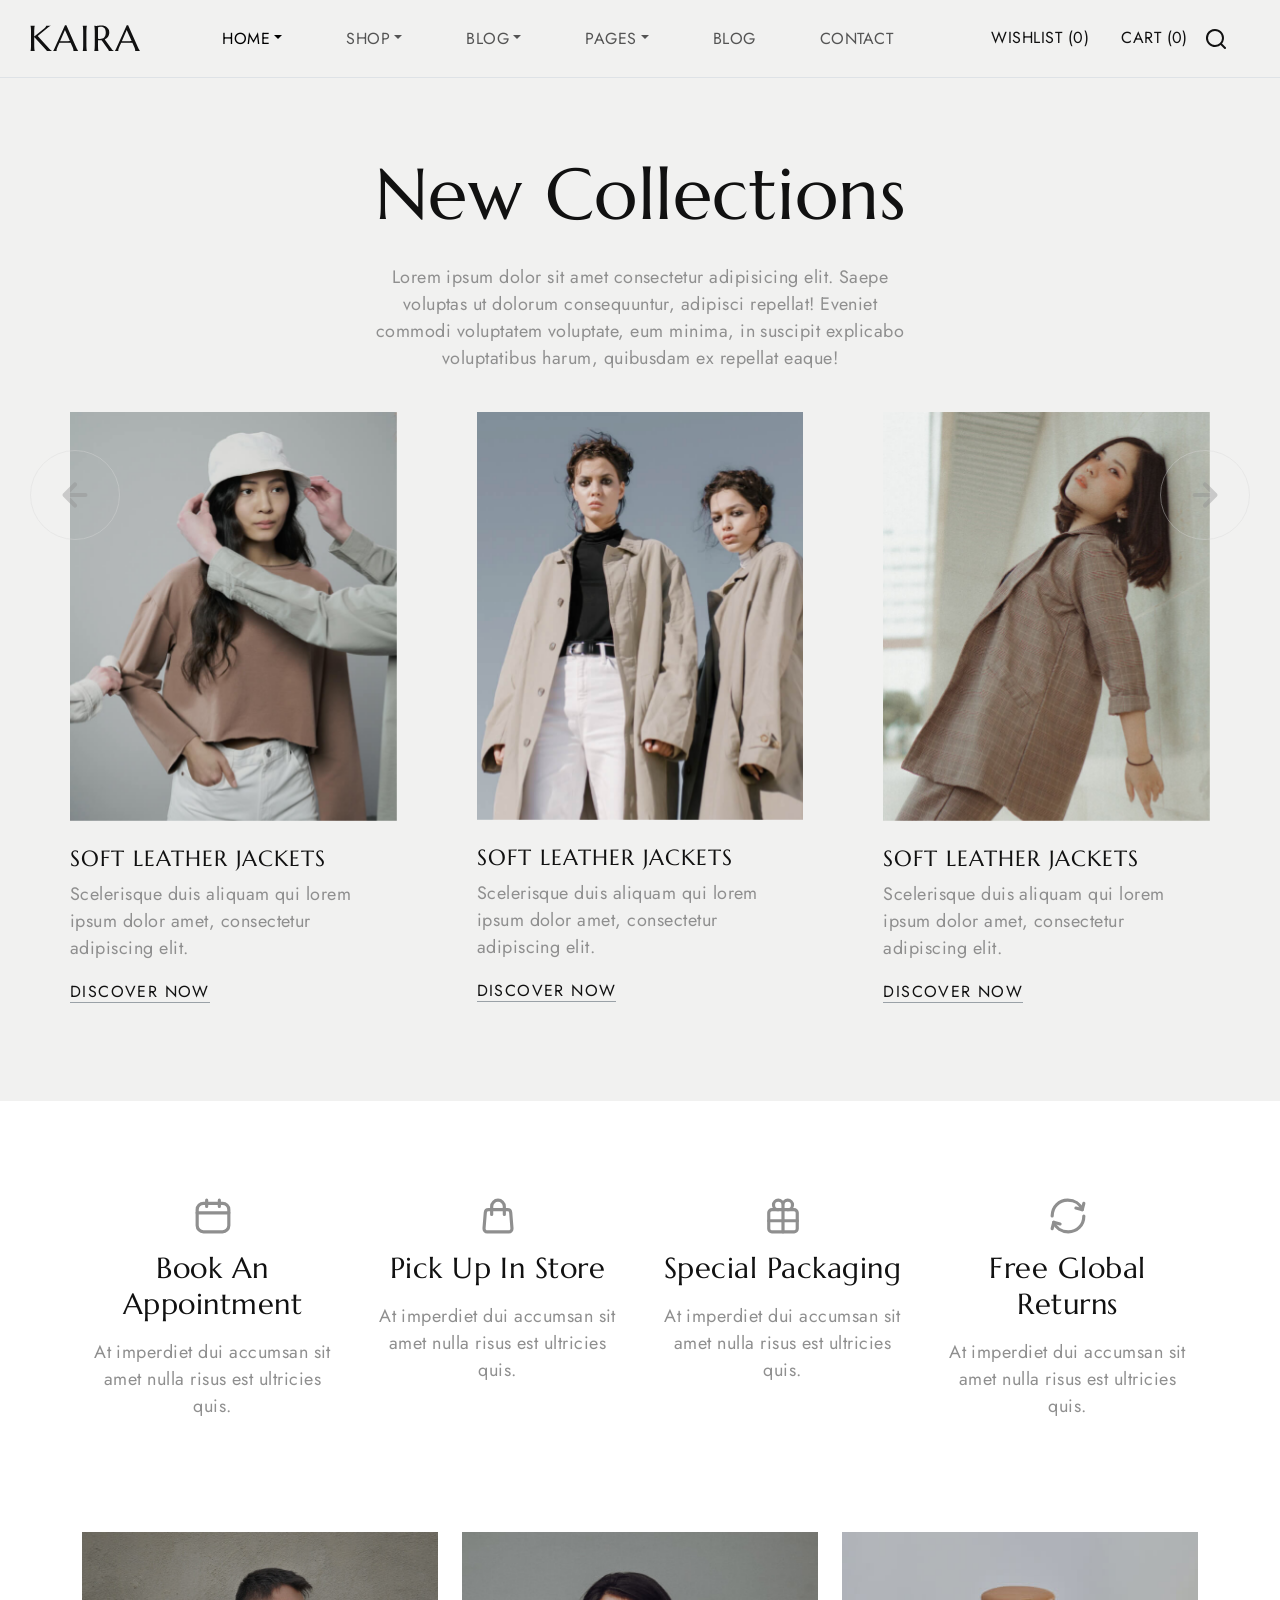
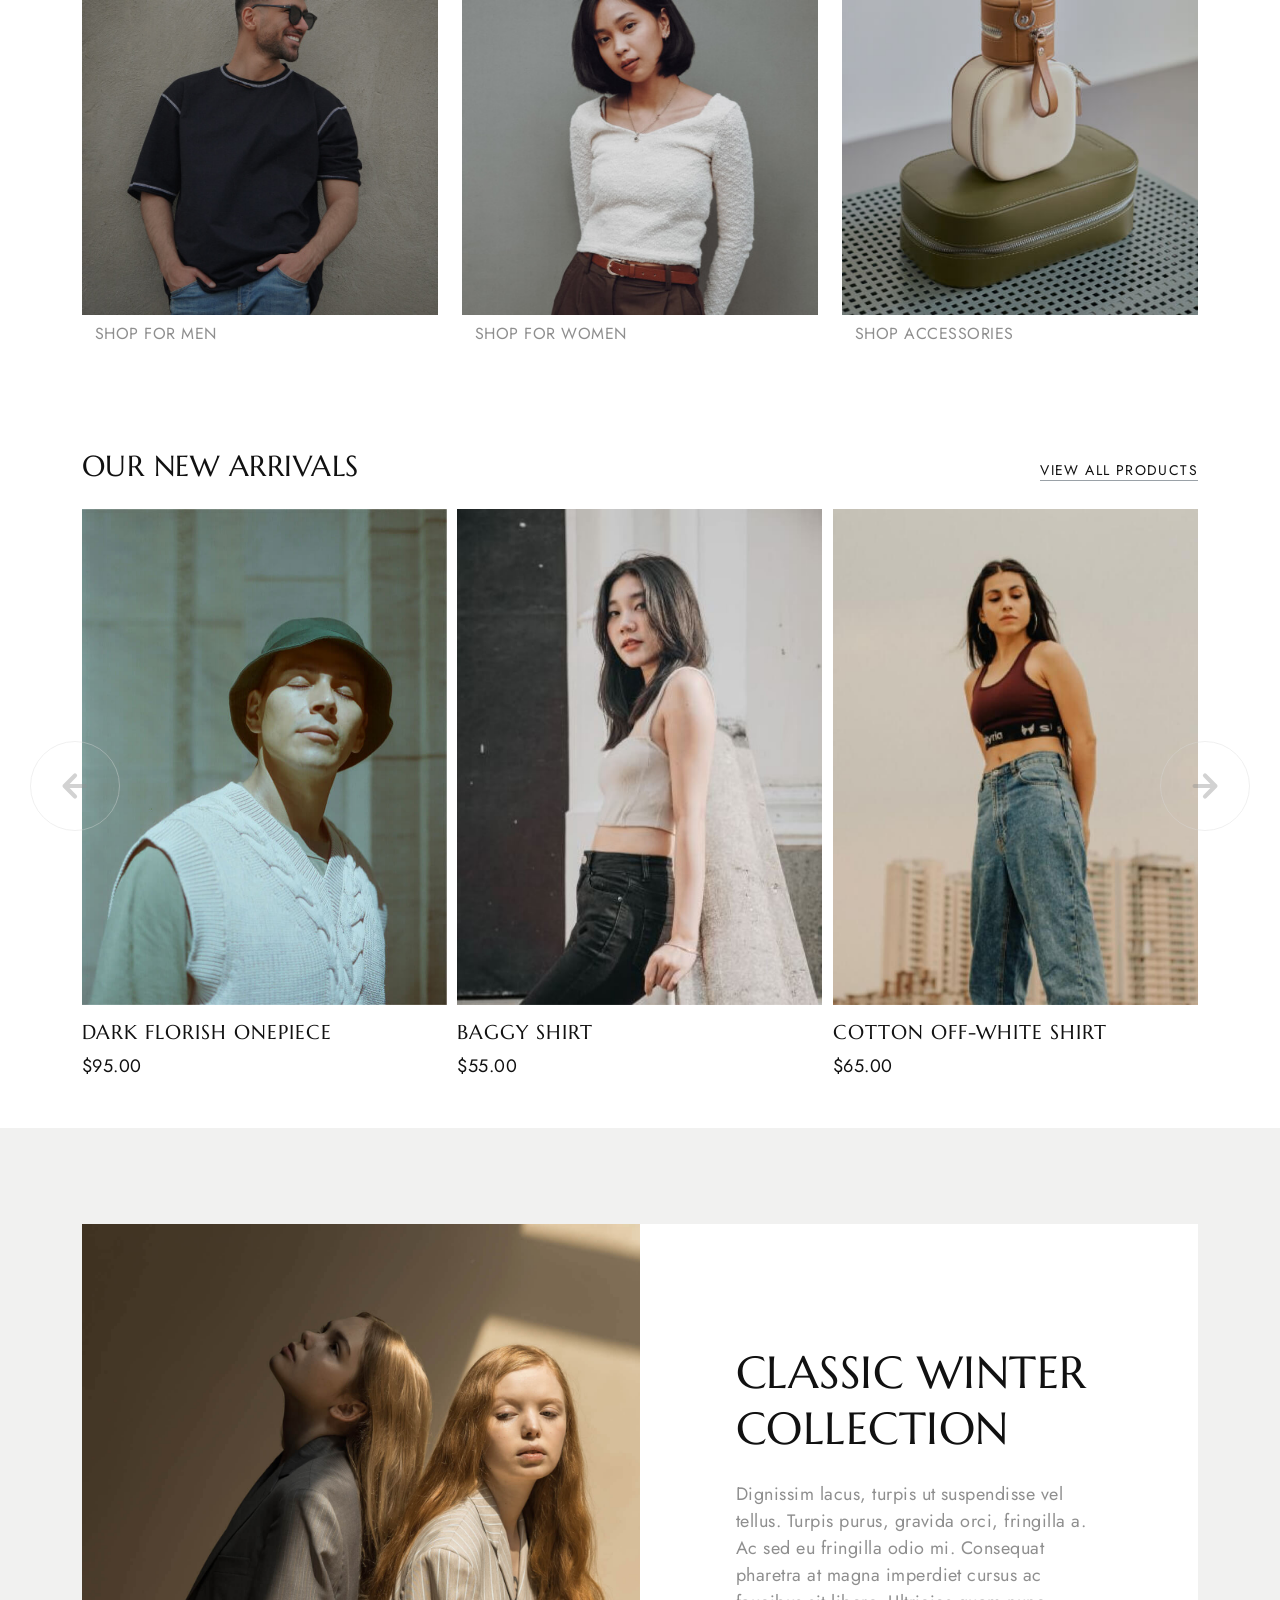
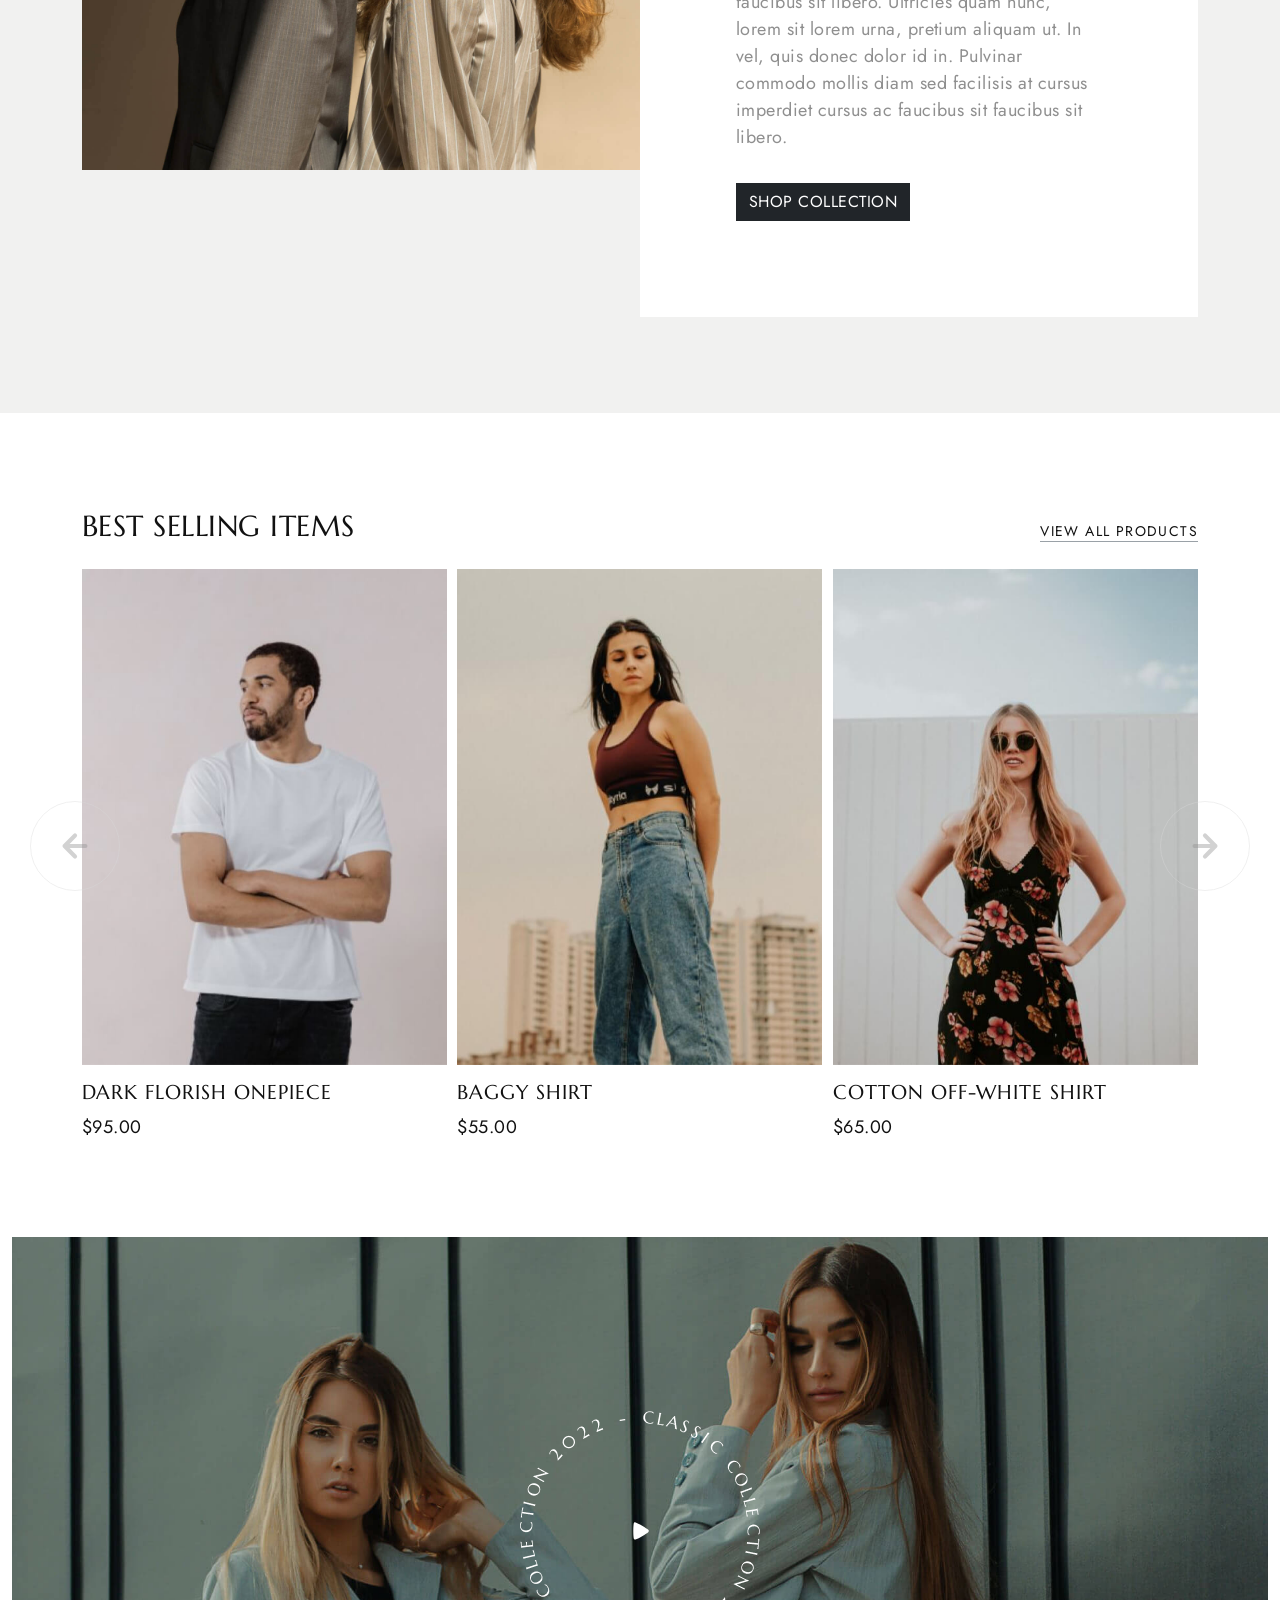
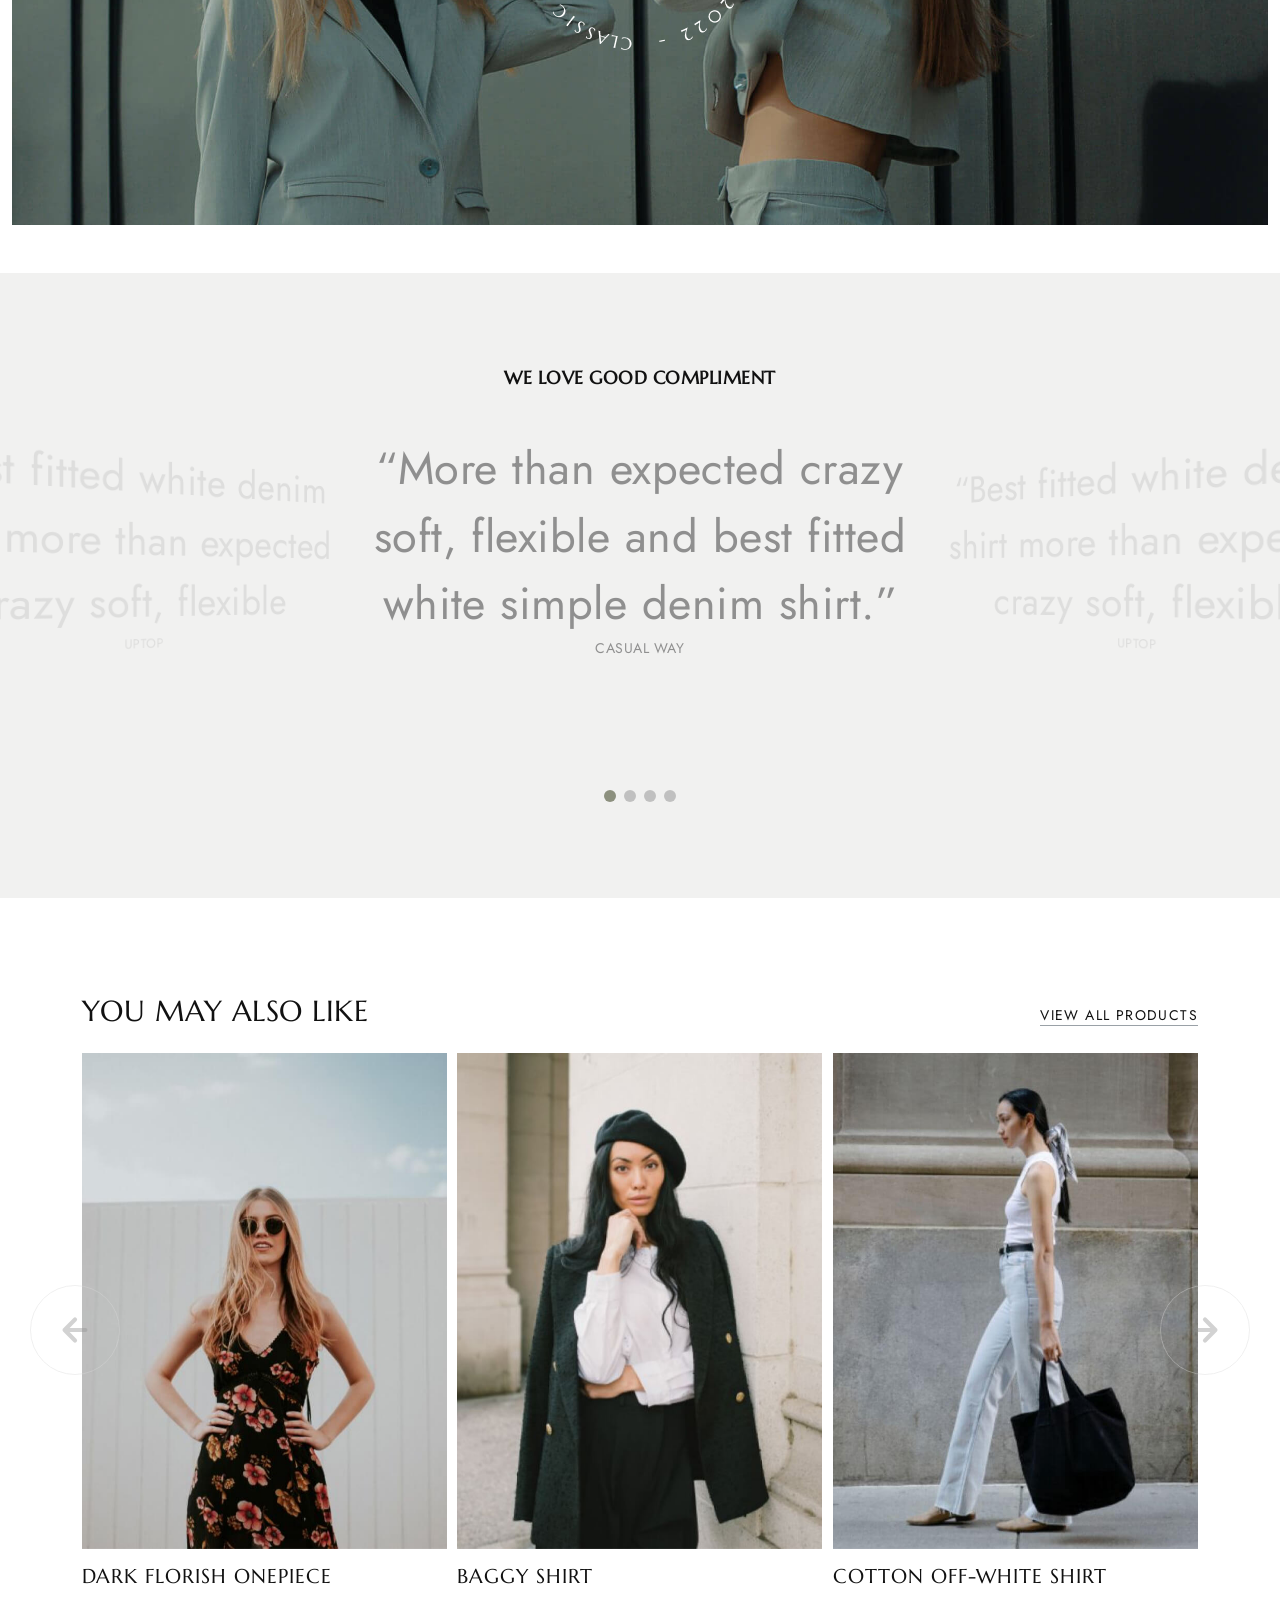
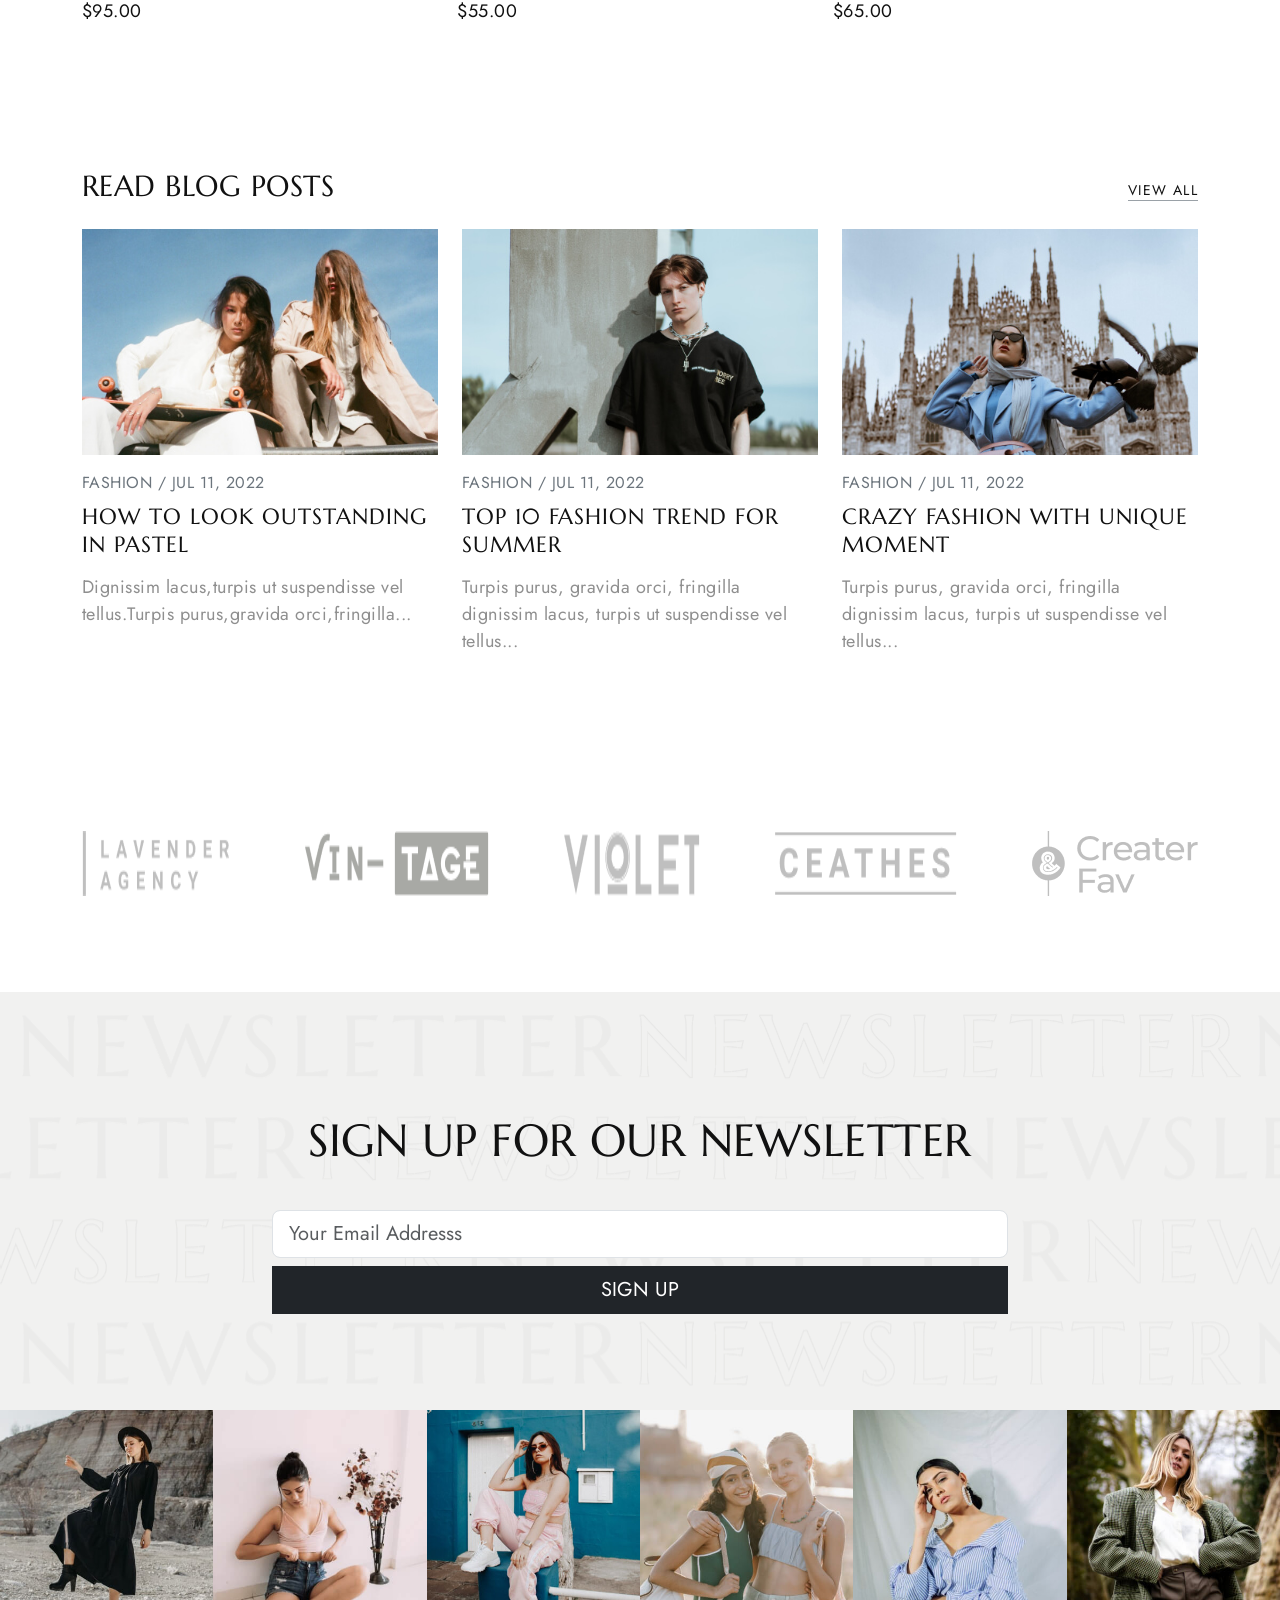
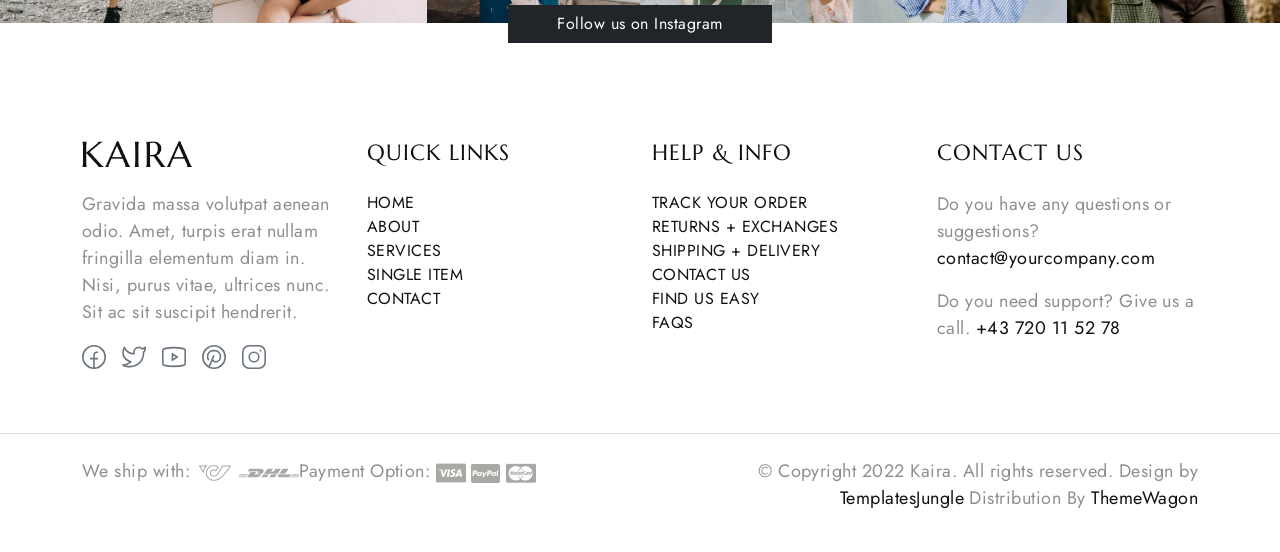
==== index.html @ 4bd941ee "Initial commit" ====
<!DOCTYPE html>
<html lang="en">

<head>
  <title>Kaira - Bootstrap 5 Fashion Store HTML CSS Template</title>
  <meta charset="utf-8">
  <meta http-equiv="X-UA-Compatible" content="IE=edge">
  <meta name="viewport" content="width=device-width, initial-scale=1.0">
  <meta name="format-detection" content="telephone=no">
  <meta name="apple-mobile-web-app-capable" content="yes">
  <meta name="author" content="TemplatesJungle">
  <meta name="keywords" content="ecommerce,fashion,store">
  <meta name="description" content="Bootstrap 5 Fashion Store HTML CSS Template">
  <link href="https://cdn.jsdelivr.net/npm/bootstrap@5.3.0-alpha3/dist/css/bootstrap.min.css" rel="stylesheet"
    integrity="sha384-KK94CHFLLe+nY2dmCWGMq91rCGa5gtU4mk92HdvYe+M/SXH301p5ILy+dN9+nJOZ" crossorigin="anonymous">
  <link rel="stylesheet" type="text/css" href="css/vendor.css">
  <link rel="stylesheet" href="https://cdn.jsdelivr.net/npm/swiper@9/swiper-bundle.min.css" />
  <link rel="stylesheet" type="text/css" href="style.css">

  <link rel="preconnect" href="https://fonts.googleapis.com">
  <link rel="preconnect" href="https://fonts.gstatic.com" crossorigin>
  <link
    href="https://fonts.googleapis.com/css2?family=Jost:ital,wght@0,300;0,400;0,500;0,700;1,300;1,400;1,500;1,700&family=Marcellus&display=swap"
    rel="stylesheet">
</head>

<body class="homepage">
  <svg xmlns="http://www.w3.org/2000/svg" style="display: none;">
    <defs>
      <symbol xmlns="http://www.w3.org/2000/svg" id="instagram" viewBox="0 0 15 15">
        <path fill="none" stroke="currentColor"
          d="M11 3.5h1M4.5.5h6a4 4 0 0 1 4 4v6a4 4 0 0 1-4 4h-6a4 4 0 0 1-4-4v-6a4 4 0 0 1 4-4Zm3 10a3 3 0 1 1 0-6a3 3 0 0 1 0 6Z" />
      </symbol>
      <symbol xmlns="http://www.w3.org/2000/svg" id="facebook" viewBox="0 0 15 15">
        <path fill="none" stroke="currentColor"
          d="M7.5 14.5a7 7 0 1 1 0-14a7 7 0 0 1 0 14Zm0 0v-8a2 2 0 0 1 2-2h.5m-5 4h5" />
      </symbol>
      <symbol xmlns="http://www.w3.org/2000/svg" id="twitter" viewBox="0 0 15 15">
        <path fill="currentColor"
          d="m14.478 1.5l.5-.033a.5.5 0 0 0-.871-.301l.371.334Zm-.498 2.959a.5.5 0 1 0-1 0h1Zm-6.49.082h-.5h.5Zm0 .959h.5h-.5Zm-6.99 7V12a.5.5 0 0 0-.278.916L.5 12.5Zm.998-11l.469-.175a.5.5 0 0 0-.916-.048l.447.223Zm3.994 9l.354.353a.5.5 0 0 0-.195-.827l-.159.474Zm7.224-8.027l-.37.336l.18.199l.265-.04l-.075-.495Zm1.264-.94c.051.778.003 1.25-.123 1.606c-.122.345-.336.629-.723 1l.692.722c.438-.42.776-.832.974-1.388c.193-.546.232-1.178.177-2.006l-.998.066Zm0 3.654V4.46h-1v.728h1Zm-6.99-.646V5.5h1v-.959h-1Zm0 .959V6h1v-.5h-1ZM10.525 1a3.539 3.539 0 0 0-3.537 3.541h1A2.539 2.539 0 0 1 10.526 2V1Zm2.454 4.187C12.98 9.503 9.487 13 5.18 13v1c4.86 0 8.8-3.946 8.8-8.813h-1ZM1.03 1.675C1.574 3.127 3.614 6 7.49 6V5C4.174 5 2.421 2.54 1.966 1.325l-.937.35Zm.021-.398C.004 3.373-.157 5.407.604 7.139c.759 1.727 2.392 3.055 4.73 3.835l.317-.948c-2.155-.72-3.518-1.892-4.132-3.29c-.612-1.393-.523-3.11.427-5.013l-.895-.446Zm4.087 8.87C4.536 10.75 2.726 12 .5 12v1c2.566 0 4.617-1.416 5.346-2.147l-.708-.706Zm7.949-8.009A3.445 3.445 0 0 0 10.526 1v1c.721 0 1.37.311 1.82.809l.74-.671Zm-.296.83a3.513 3.513 0 0 0 2.06-1.134l-.744-.668a2.514 2.514 0 0 1-1.466.813l.15.989ZM.222 12.916C1.863 14.01 3.583 14 5.18 14v-1c-1.63 0-3.048-.011-4.402-.916l-.556.832Z" />
      </symbol>
      <symbol xmlns="http://www.w3.org/2000/svg" id="pinterest" viewBox="0 0 15 15">
        <path fill="none" stroke="currentColor"
          d="m4.5 13.5l3-7m-3.236 3a2.989 2.989 0 0 1-.764-2V7A3.5 3.5 0 0 1 7 3.5h1A3.5 3.5 0 0 1 11.5 7v.5a3 3 0 0 1-3 3a2.081 2.081 0 0 1-1.974-1.423L6.5 9m1 5.5a7 7 0 1 1 0-14a7 7 0 0 1 0 14Z" />
      </symbol>
      <symbol xmlns="http://www.w3.org/2000/svg" id="youtube" viewBox="0 0 15 15">
        <path fill="currentColor"
          d="m1.61 12.738l-.104.489l.105-.489Zm11.78 0l.104.489l-.105-.489Zm0-10.476l.104-.489l-.105.489Zm-11.78 0l.106.489l-.105-.489ZM6.5 5.5l.277-.416A.5.5 0 0 0 6 5.5h.5Zm0 4H6a.5.5 0 0 0 .777.416L6.5 9.5Zm3-2l.277.416a.5.5 0 0 0 0-.832L9.5 7.5ZM0 3.636v7.728h1V3.636H0Zm15 7.728V3.636h-1v7.728h1ZM1.506 13.227c3.951.847 8.037.847 11.988 0l-.21-.978a27.605 27.605 0 0 1-11.568 0l-.21.978ZM13.494 1.773a28.606 28.606 0 0 0-11.988 0l.21.978a27.607 27.607 0 0 1 11.568 0l.21-.978ZM15 3.636c0-.898-.628-1.675-1.506-1.863l-.21.978c.418.09.716.458.716.885h1Zm-1 7.728a.905.905 0 0 1-.716.885l.21.978A1.905 1.905 0 0 0 15 11.364h-1Zm-14 0c0 .898.628 1.675 1.506 1.863l.21-.978A.905.905 0 0 1 1 11.364H0Zm1-7.728c0-.427.298-.796.716-.885l-.21-.978A1.905 1.905 0 0 0 0 3.636h1ZM6 5.5v4h1v-4H6Zm.777 4.416l3-2l-.554-.832l-3 2l.554.832Zm3-2.832l-3-2l-.554.832l3 2l.554-.832Z" />
      </symbol>
      <symbol xmlns="http://www.w3.org/2000/svg" id="dribble" viewBox="0 0 15 15">
        <path fill="none" stroke="currentColor" stroke-linecap="round" stroke-linejoin="round"
          d="M4.839 1.024c3.346 4.041 5.096 7.922 5.704 12.782M.533 6.82c5.985-.138 9.402-1.083 11.97-4.216M2.7 12.594c3.221-4.902 7.171-5.65 11.755-4.293M14.5 7.5a7 7 0 1 0-14 0a7 7 0 0 0 14 0Z" />
      </symbol>
      <symbol xmlns="http://www.w3.org/2000/svg" id="calendar" viewBox="0 0 24 24">
        <g fill="none" stroke="currentColor" stroke-linecap="round" stroke-linejoin="round" stroke-width="2">
          <rect width="20" height="18" x="2" y="4" rx="4" />
          <path d="M8 2v4m8-4v4M2 10h20" />
        </g>
      </symbol>
      <symbol xmlns="http://www.w3.org/2000/svg" id="shopping-bag" viewBox="0 0 24 24">
        <g fill="none" stroke="currentColor" stroke-linecap="round" stroke-linejoin="round" stroke-width="2">
          <path
            d="M3.977 9.84A2 2 0 0 1 5.971 8h12.058a2 2 0 0 1 1.994 1.84l.803 10A2 2 0 0 1 18.833 22H5.167a2 2 0 0 1-1.993-2.16l.803-10Z" />
          <path d="M16 11V6a4 4 0 0 0-4-4v0a4 4 0 0 0-4 4v5" />
        </g>
      </symbol>
      <symbol xmlns="http://www.w3.org/2000/svg" id="gift" viewBox="0 0 24 24">
        <g fill="none" stroke="currentColor" stroke-linecap="round" stroke-linejoin="round" stroke-width="2">
          <rect width="18" height="14" x="3" y="8" rx="2" />
          <path d="M12 5a3 3 0 1 0-3 3m6 0a3 3 0 1 0-3-3m0 0v17m9-7H3" />
        </g>
      </symbol>
      <symbol xmlns="http://www.w3.org/2000/svg" id="arrow-cycle" viewBox="0 0 24 24">
        <g fill="none" stroke="currentColor" stroke-linecap="round" stroke-linejoin="round" stroke-width="2">
          <path
            d="M22 12c0 6-4.39 10-9.806 10C7.792 22 4.24 19.665 3 16m-1-4C2 6 6.39 2 11.806 2C16.209 2 19.76 4.335 21 8" />
          <path d="m7 17l-4-1l-1 4M17 7l4 1l1-4" />
        </g>
      </symbol>
      <symbol xmlns="http://www.w3.org/2000/svg" id="link" viewBox="0 0 24 24">
        <path fill="currentColor"
          d="M12 19a1 1 0 1 0-1-1a1 1 0 0 0 1 1Zm5 0a1 1 0 1 0-1-1a1 1 0 0 0 1 1Zm0-4a1 1 0 1 0-1-1a1 1 0 0 0 1 1Zm-5 0a1 1 0 1 0-1-1a1 1 0 0 0 1 1Zm7-12h-1V2a1 1 0 0 0-2 0v1H8V2a1 1 0 0 0-2 0v1H5a3 3 0 0 0-3 3v14a3 3 0 0 0 3 3h14a3 3 0 0 0 3-3V6a3 3 0 0 0-3-3Zm1 17a1 1 0 0 1-1 1H5a1 1 0 0 1-1-1v-9h16Zm0-11H4V6a1 1 0 0 1 1-1h1v1a1 1 0 0 0 2 0V5h8v1a1 1 0 0 0 2 0V5h1a1 1 0 0 1 1 1ZM7 15a1 1 0 1 0-1-1a1 1 0 0 0 1 1Zm0 4a1 1 0 1 0-1-1a1 1 0 0 0 1 1Z" />
      </symbol>
      <symbol xmlns="http://www.w3.org/2000/svg" id="arrow-left" viewBox="0 0 24 24">
        <path fill="currentColor"
          d="M17 11H9.41l3.3-3.29a1 1 0 1 0-1.42-1.42l-5 5a1 1 0 0 0-.21.33a1 1 0 0 0 0 .76a1 1 0 0 0 .21.33l5 5a1 1 0 0 0 1.42 0a1 1 0 0 0 0-1.42L9.41 13H17a1 1 0 0 0 0-2Z" />
      </symbol>
      <symbol xmlns="http://www.w3.org/2000/svg" id="arrow-right" viewBox="0 0 24 24">
        <path fill="currentColor"
          d="M17.92 11.62a1 1 0 0 0-.21-.33l-5-5a1 1 0 0 0-1.42 1.42l3.3 3.29H7a1 1 0 0 0 0 2h7.59l-3.3 3.29a1 1 0 0 0 0 1.42a1 1 0 0 0 1.42 0l5-5a1 1 0 0 0 .21-.33a1 1 0 0 0 0-.76Z" />
      </symbol>
      <symbol xmlns="http://www.w3.org/2000/svg" id="play" viewBox="0 0 24 24">
        <g fill="none" fill-rule="evenodd">
          <path
            d="M24 0v24H0V0h24ZM12.593 23.258l-.011.002l-.071.035l-.02.004l-.014-.004l-.071-.035c-.01-.004-.019-.001-.024.005l-.004.01l-.017.428l.005.02l.01.013l.104.074l.015.004l.012-.004l.104-.074l.012-.016l.004-.017l-.017-.427c-.002-.01-.009-.017-.017-.018Zm.265-.113l-.013.002l-.185.093l-.01.01l-.003.011l.018.43l.005.012l.008.007l.201.093c.012.004.023 0 .029-.008l.004-.014l-.034-.614c-.003-.012-.01-.02-.02-.022Zm-.715.002a.023.023 0 0 0-.027.006l-.006.014l-.034.614c0 .012.007.02.017.024l.015-.002l.201-.093l.01-.008l.004-.011l.017-.43l-.003-.012l-.01-.01l-.184-.092Z" />
          <path fill="currentColor"
            d="M5.669 4.76a1.469 1.469 0 0 1 2.04-1.177c1.062.454 3.442 1.533 6.462 3.276c3.021 1.744 5.146 3.267 6.069 3.958c.788.591.79 1.763.001 2.356c-.914.687-3.013 2.19-6.07 3.956c-3.06 1.766-5.412 2.832-6.464 3.28c-.906.387-1.92-.2-2.038-1.177c-.138-1.142-.396-3.735-.396-7.237c0-3.5.257-6.092.396-7.235Z" />
        </g>
      </symbol>
      <symbol xmlns="http://www.w3.org/2000/svg" id="category" viewBox="0 0 24 24">
        <path fill="currentColor"
          d="M19 5.5h-6.28l-.32-1a3 3 0 0 0-2.84-2H5a3 3 0 0 0-3 3v13a3 3 0 0 0 3 3h14a3 3 0 0 0 3-3v-10a3 3 0 0 0-3-3Zm1 13a1 1 0 0 1-1 1H5a1 1 0 0 1-1-1v-13a1 1 0 0 1 1-1h4.56a1 1 0 0 1 .95.68l.54 1.64a1 1 0 0 0 .95.68h7a1 1 0 0 1 1 1Z" />
      </symbol>
      <symbol xmlns="http://www.w3.org/2000/svg" id="calendar" viewBox="0 0 24 24">
        <path fill="currentColor"
          d="M19 4h-2V3a1 1 0 0 0-2 0v1H9V3a1 1 0 0 0-2 0v1H5a3 3 0 0 0-3 3v12a3 3 0 0 0 3 3h14a3 3 0 0 0 3-3V7a3 3 0 0 0-3-3Zm1 15a1 1 0 0 1-1 1H5a1 1 0 0 1-1-1v-7h16Zm0-9H4V7a1 1 0 0 1 1-1h2v1a1 1 0 0 0 2 0V6h6v1a1 1 0 0 0 2 0V6h2a1 1 0 0 1 1 1Z" />
      </symbol>
      <symbol xmlns="http://www.w3.org/2000/svg" id="heart" viewBox="0 0 24 24">
        <path fill="currentColor"
          d="M20.16 4.61A6.27 6.27 0 0 0 12 4a6.27 6.27 0 0 0-8.16 9.48l7.45 7.45a1 1 0 0 0 1.42 0l7.45-7.45a6.27 6.27 0 0 0 0-8.87Zm-1.41 7.46L12 18.81l-6.75-6.74a4.28 4.28 0 0 1 3-7.3a4.25 4.25 0 0 1 3 1.25a1 1 0 0 0 1.42 0a4.27 4.27 0 0 1 6 6.05Z" />
      </symbol>
      <symbol xmlns="http://www.w3.org/2000/svg" id="plus" viewBox="0 0 24 24">
        <path fill="currentColor"
          d="M19 11h-6V5a1 1 0 0 0-2 0v6H5a1 1 0 0 0 0 2h6v6a1 1 0 0 0 2 0v-6h6a1 1 0 0 0 0-2Z" />
      </symbol>
      <symbol xmlns="http://www.w3.org/2000/svg" id="minus" viewBox="0 0 24 24">
        <path fill="currentColor" d="M19 11H5a1 1 0 0 0 0 2h14a1 1 0 0 0 0-2Z" />
      </symbol>
      <symbol xmlns="http://www.w3.org/2000/svg" id="cart" viewBox="0 0 24 24">
        <path fill="currentColor"
          d="M8.5 19a1.5 1.5 0 1 0 1.5 1.5A1.5 1.5 0 0 0 8.5 19ZM19 16H7a1 1 0 0 1 0-2h8.491a3.013 3.013 0 0 0 2.885-2.176l1.585-5.55A1 1 0 0 0 19 5H6.74a3.007 3.007 0 0 0-2.82-2H3a1 1 0 0 0 0 2h.921a1.005 1.005 0 0 1 .962.725l.155.545v.005l1.641 5.742A3 3 0 0 0 7 18h12a1 1 0 0 0 0-2Zm-1.326-9l-1.22 4.274a1.005 1.005 0 0 1-.963.726H8.754l-.255-.892L7.326 7ZM16.5 19a1.5 1.5 0 1 0 1.5 1.5a1.5 1.5 0 0 0-1.5-1.5Z" />
      </symbol>
      <symbol xmlns="http://www.w3.org/2000/svg" id="check" viewBox="0 0 24 24">
        <path fill="currentColor"
          d="M18.71 7.21a1 1 0 0 0-1.42 0l-7.45 7.46l-3.13-3.14A1 1 0 1 0 5.29 13l3.84 3.84a1 1 0 0 0 1.42 0l8.16-8.16a1 1 0 0 0 0-1.47Z" />
      </symbol>
      <symbol xmlns="http://www.w3.org/2000/svg" id="trash" viewBox="0 0 24 24">
        <path fill="currentColor"
          d="M10 18a1 1 0 0 0 1-1v-6a1 1 0 0 0-2 0v6a1 1 0 0 0 1 1ZM20 6h-4V5a3 3 0 0 0-3-3h-2a3 3 0 0 0-3 3v1H4a1 1 0 0 0 0 2h1v11a3 3 0 0 0 3 3h8a3 3 0 0 0 3-3V8h1a1 1 0 0 0 0-2ZM10 5a1 1 0 0 1 1-1h2a1 1 0 0 1 1 1v1h-4Zm7 14a1 1 0 0 1-1 1H8a1 1 0 0 1-1-1V8h10Zm-3-1a1 1 0 0 0 1-1v-6a1 1 0 0 0-2 0v6a1 1 0 0 0 1 1Z" />
      </symbol>
      <symbol xmlns="http://www.w3.org/2000/svg" id="star-outline" viewBox="0 0 15 15">
        <path fill="none" stroke="currentColor" stroke-linecap="round" stroke-linejoin="round"
          d="M7.5 9.804L5.337 11l.413-2.533L4 6.674l2.418-.37L7.5 4l1.082 2.304l2.418.37l-1.75 1.793L9.663 11L7.5 9.804Z" />
      </symbol>
      <symbol xmlns="http://www.w3.org/2000/svg" id="star-solid" viewBox="0 0 15 15">
        <path fill="currentColor"
          d="M7.953 3.788a.5.5 0 0 0-.906 0L6.08 5.85l-2.154.33a.5.5 0 0 0-.283.843l1.574 1.613l-.373 2.284a.5.5 0 0 0 .736.518l1.92-1.063l1.921 1.063a.5.5 0 0 0 .736-.519l-.373-2.283l1.574-1.613a.5.5 0 0 0-.283-.844L8.921 5.85l-.968-2.062Z" />
      </symbol>
      <symbol xmlns="http://www.w3.org/2000/svg" id="search" viewBox="0 0 24 24">
        <path fill="currentColor"
          d="M21.71 20.29L18 16.61A9 9 0 1 0 16.61 18l3.68 3.68a1 1 0 0 0 1.42 0a1 1 0 0 0 0-1.39ZM11 18a7 7 0 1 1 7-7a7 7 0 0 1-7 7Z" />
      </symbol>
      <symbol xmlns="http://www.w3.org/2000/svg" id="user" viewBox="0 0 24 24">
        <path fill="currentColor"
          d="M15.71 12.71a6 6 0 1 0-7.42 0a10 10 0 0 0-6.22 8.18a1 1 0 0 0 2 .22a8 8 0 0 1 15.9 0a1 1 0 0 0 1 .89h.11a1 1 0 0 0 .88-1.1a10 10 0 0 0-6.25-8.19ZM12 12a4 4 0 1 1 4-4a4 4 0 0 1-4 4Z" />
      </symbol>
      <symbol xmlns="http://www.w3.org/2000/svg" id="close" viewBox="0 0 15 15">
        <path fill="currentColor"
          d="M7.953 3.788a.5.5 0 0 0-.906 0L6.08 5.85l-2.154.33a.5.5 0 0 0-.283.843l1.574 1.613l-.373 2.284a.5.5 0 0 0 .736.518l1.92-1.063l1.921 1.063a.5.5 0 0 0 .736-.519l-.373-2.283l1.574-1.613a.5.5 0 0 0-.283-.844L8.921 5.85l-.968-2.062Z" />
      </symbol>
    </defs>
  </svg>

  <div class="preloader text-white fs-6 text-uppercase overflow-hidden"></div>

  <div class="search-popup">
    <div class="search-popup-container">

      <form role="search" method="get" class="form-group" action="">
        <input type="search" id="search-form" class="form-control border-0 border-bottom"
          placeholder="Type and press enter" value="" name="s" />
        <button type="submit" class="search-submit border-0 position-absolute bg-white"
          style="top: 15px;right: 15px;"><svg class="search" width="24" height="24">
            <use xlink:href="#search"></use>
          </svg></button>
      </form>

      <h5 class="cat-list-title">Browse Categories</h5>

      <ul class="cat-list">
        <li class="cat-list-item">
          <a href="#" title="Jackets">Jackets</a>
        </li>
        <li class="cat-list-item">
          <a href="#" title="T-shirts">T-shirts</a>
        </li>
        <li class="cat-list-item">
          <a href="#" title="Handbags">Handbags</a>
        </li>
        <li class="cat-list-item">
          <a href="#" title="Accessories">Accessories</a>
        </li>
        <li class="cat-list-item">
          <a href="#" title="Cosmetics">Cosmetics</a>
        </li>
        <li class="cat-list-item">
          <a href="#" title="Dresses">Dresses</a>
        </li>
        <li class="cat-list-item">
          <a href="#" title="Jumpsuits">Jumpsuits</a>
        </li>
      </ul>

    </div>
  </div>

  <div class="offcanvas offcanvas-end" data-bs-scroll="true" tabindex="-1" id="offcanvasCart" aria-labelledby="My Cart">
    <div class="offcanvas-header justify-content-center">
      <button type="button" class="btn-close" data-bs-dismiss="offcanvas" aria-label="Close"></button>
    </div>
    <div class="offcanvas-body">
      <div class="order-md-last">
        <h4 class="d-flex justify-content-between align-items-center mb-3">
          <span class="text-primary">Your cart</span>
          <span class="badge bg-primary rounded-pill">3</span>
        </h4>
        <ul class="list-group mb-3">
          <li class="list-group-item d-flex justify-content-between lh-sm">
            <div>
              <h6 class="my-0">Growers cider</h6>
              <small class="text-body-secondary">Brief description</small>
            </div>
            <span class="text-body-secondary">$12</span>
          </li>
          <li class="list-group-item d-flex justify-content-between lh-sm">
            <div>
              <h6 class="my-0">Fresh grapes</h6>
              <small class="text-body-secondary">Brief description</small>
            </div>
            <span class="text-body-secondary">$8</span>
          </li>
          <li class="list-group-item d-flex justify-content-between lh-sm">
            <div>
              <h6 class="my-0">Heinz tomato ketchup</h6>
              <small class="text-body-secondary">Brief description</small>
            </div>
            <span class="text-body-secondary">$5</span>
          </li>
          <li class="list-group-item d-flex justify-content-between">
            <span>Total (USD)</span>
            <strong>$20</strong>
          </li>
        </ul>

        <button class="w-100 btn btn-primary btn-lg" type="submit">Continue to Checkout</button>
      </div>
    </div>
  </div>

  <nav class="navbar navbar-expand-lg bg-light text-uppercase fs-6 p-3 border-bottom align-items-center">
    <div class="container-fluid">
      <div class="row justify-content-between align-items-center w-100">

        <div class="col-auto">
          <a class="navbar-brand text-white" href="index.html">
            <svg width="112" height="45" viewBox="0 0 112 45" xmlns="http://www.w3.org/2000/svg" fill="#111">
              <path
                d="M2.51367 34.9297C2.58398 34.6836 2.64844 34.3789 2.70703 34.0156C2.77734 33.6523 2.83594 33.2012 2.88281 32.6621C2.92969 32.123 2.96484 31.4844 2.98828 30.7461C3.01172 29.9961 3.02344 29.123 3.02344 28.127V16.6836C3.02344 15.6875 3.01172 14.8203 2.98828 14.082C2.96484 13.332 2.92969 12.6875 2.88281 12.1484C2.83594 11.5977 2.77734 11.1406 2.70703 10.7773C2.64844 10.4141 2.58398 10.1094 2.51367 9.86328V9.79297H6.73242V9.86328C6.66211 10.1094 6.5918 10.4141 6.52148 10.7773C6.46289 11.1406 6.41016 11.5977 6.36328 12.1484C6.32812 12.6875 6.29297 13.332 6.25781 14.082C6.23438 14.8203 6.22266 15.6875 6.22266 16.6836V20.6035L16.4883 12.2188C17.6367 11.2813 18.2109 10.4727 18.2109 9.79297H23.1504V9.86328C22.459 10.0273 21.7559 10.3437 21.041 10.8125C20.3379 11.2695 19.5879 11.832 18.791 12.5L9.7207 20.0938L20.6367 32.082C21.0938 32.5508 21.4805 32.9434 21.7969 33.2598C22.125 33.5645 22.4121 33.8223 22.6582 34.0332C22.9043 34.2324 23.127 34.4023 23.3262 34.543C23.5371 34.6719 23.7539 34.8008 23.9766 34.9297V35H18.8262C18.7793 34.8945 18.6973 34.7598 18.5801 34.5957C18.4746 34.4316 18.3457 34.2617 18.1934 34.0859C18.0527 33.9102 17.8945 33.7285 17.7188 33.541C17.5547 33.3535 17.3965 33.1777 17.2441 33.0137L6.22266 20.9199V28.127C6.22266 29.123 6.23438 29.9961 6.25781 30.7461C6.29297 31.4844 6.32812 32.123 6.36328 32.6621C6.41016 33.2012 6.46289 33.6523 6.52148 34.0156C6.5918 34.3789 6.66211 34.6836 6.73242 34.9297V35H2.51367V34.9297ZM45.3846 35V34.9297C45.408 34.8711 45.4256 34.7832 45.4373 34.666C45.4491 34.5488 45.4549 34.4434 45.4549 34.3496C45.4549 33.9863 45.4022 33.5879 45.2967 33.1543C45.203 32.709 45.0155 32.1582 44.7342 31.502L42.6073 26.7207C41.951 26.6973 41.078 26.6855 39.9881 26.6855C38.8983 26.6855 37.7205 26.6855 36.4549 26.6855C35.5291 26.6855 34.6327 26.6855 33.7655 26.6855C32.91 26.6855 32.1366 26.6973 31.4452 26.7207L29.4237 31.3613C29.2479 31.7949 29.0604 32.2695 28.8612 32.7852C28.662 33.3008 28.5623 33.8223 28.5623 34.3496C28.5623 34.502 28.5741 34.6309 28.5975 34.7363C28.6209 34.8301 28.6444 34.8945 28.6678 34.9297V35H25.0819V34.9297C25.2928 34.707 25.5565 34.3145 25.8729 33.752C26.1893 33.1777 26.535 32.4629 26.91 31.6074L36.9823 9.26562H38.3885L47.9334 30.7461C48.1561 31.25 48.3846 31.7422 48.619 32.2227C48.8651 32.6914 49.0936 33.1133 49.3045 33.4883C49.5155 33.8633 49.703 34.1797 49.867 34.4375C50.0311 34.6953 50.1424 34.8594 50.201 34.9297V35H45.3846ZM33.994 25.1738C34.6737 25.1738 35.3709 25.1738 36.0858 25.1738C36.8006 25.1621 37.4979 25.1562 38.1776 25.1562C38.869 25.1445 39.5311 25.1387 40.1639 25.1387C40.7967 25.127 41.3709 25.1152 41.8866 25.1035L36.9471 13.9414L32.0955 25.1738H33.994ZM54.6989 34.9297C54.7692 34.6836 54.8337 34.3789 54.8923 34.0156C54.9509 33.6523 55.0036 33.2012 55.0505 32.6621C55.0973 32.123 55.1325 31.4844 55.1559 30.7461C55.1794 29.9961 55.1911 29.123 55.1911 28.127V16.6836C55.1911 15.6875 55.1794 14.8203 55.1559 14.082C55.1325 13.332 55.0973 12.6875 55.0505 12.1484C55.0036 11.5977 54.9509 11.1406 54.8923 10.7773C54.8337 10.4141 54.7692 10.1094 54.6989 9.86328V9.79297H58.9001V9.86328C58.8298 10.1094 58.7595 10.4141 58.6891 10.7773C58.6305 11.1406 58.5778 11.5977 58.5309 12.1484C58.4958 12.6875 58.4606 13.332 58.4255 14.082C58.402 14.8203 58.3903 15.6875 58.3903 16.6836V28.127C58.3903 29.123 58.402 29.9961 58.4255 30.7461C58.4606 31.4844 58.4958 32.123 58.5309 32.6621C58.5778 33.2012 58.6305 33.6523 58.6891 34.0156C58.7595 34.3789 58.8298 34.6836 58.9001 34.9297V35H54.6989V34.9297ZM69.9722 28.127C69.9722 29.123 69.9839 29.9961 70.0073 30.7461C70.0425 31.4844 70.0777 32.123 70.1128 32.6621C70.1597 33.2012 70.2124 33.6523 70.271 34.0156C70.3413 34.3789 70.4116 34.6836 70.482 34.9297V35H66.2632V34.9297C66.3335 34.6836 66.398 34.3789 66.4566 34.0156C66.5269 33.6523 66.5796 33.2012 66.6148 32.6621C66.6616 32.123 66.6968 31.4844 66.7202 30.7461C66.7554 30.0078 66.773 29.1348 66.773 28.127V16.6836C66.773 15.6875 66.7554 14.8203 66.7202 14.082C66.6968 13.332 66.6616 12.6875 66.6148 12.1484C66.5796 11.6094 66.5269 11.1582 66.4566 10.7949C66.398 10.4199 66.3335 10.1094 66.2632 9.86328V9.79297L67.0015 9.86328C67.2241 9.88672 67.4702 9.9043 67.7398 9.91602C68.021 9.91602 68.3081 9.91602 68.6011 9.91602C69.0581 9.91602 69.6734 9.86328 70.4468 9.75781C71.232 9.64062 72.228 9.58203 73.4351 9.58203C74.5601 9.58203 75.5972 9.73438 76.5464 10.0391C77.5073 10.3437 78.3394 10.7891 79.0425 11.375C79.7456 11.9609 80.2905 12.6816 80.6773 13.5371C81.0757 14.3809 81.2749 15.3418 81.2749 16.4199C81.2749 17.2637 81.1636 18.0488 80.9409 18.7754C80.73 19.4902 80.4253 20.1406 80.0269 20.7266C79.6402 21.3125 79.1714 21.834 78.6206 22.291C78.0698 22.7363 77.4546 23.1113 76.7749 23.416L82.9448 32.082C83.2495 32.5156 83.5308 32.8906 83.7886 33.207C84.0581 33.5234 84.3101 33.7988 84.5445 34.0332C84.7905 34.2559 85.0249 34.4434 85.2476 34.5957C85.4702 34.7363 85.6987 34.8477 85.9331 34.9297V35H80.853C80.8179 34.7773 80.7007 34.4844 80.5015 34.1211C80.314 33.7461 80.0913 33.377 79.8335 33.0137L73.6109 24.2422C73.3413 24.2656 73.0718 24.2891 72.8023 24.3125C72.5327 24.3242 72.2573 24.3301 71.9761 24.3301C71.648 24.3301 71.314 24.3184 70.9741 24.2949C70.646 24.2715 70.312 24.2305 69.9722 24.1719V28.127ZM69.9722 22.8008C70.2886 22.8711 70.6109 22.9238 70.939 22.959C71.2671 22.9824 71.5835 22.9941 71.8882 22.9941C72.7671 22.9941 73.5698 22.8652 74.2964 22.6074C75.023 22.3379 75.6382 21.9336 76.1421 21.3945C76.6577 20.8555 77.0562 20.1875 77.3374 19.3906C77.6187 18.582 77.7593 17.6387 77.7593 16.5605C77.7593 15.6816 77.6597 14.8848 77.4605 14.1699C77.2612 13.4551 76.9624 12.8516 76.564 12.3594C76.1773 11.8555 75.6851 11.4687 75.0874 11.1992C74.4898 10.918 73.7925 10.7773 72.9956 10.7773C72.187 10.7773 71.5425 10.8184 71.062 10.9004C70.5816 10.9824 70.2183 11.0703 69.9722 11.1641V22.8008ZM107.13 35V34.9297C107.154 34.8711 107.171 34.7832 107.183 34.666C107.195 34.5488 107.201 34.4434 107.201 34.3496C107.201 33.9863 107.148 33.5879 107.042 33.1543C106.949 32.709 106.761 32.1582 106.48 31.502L104.353 26.7207C103.697 26.6973 102.824 26.6855 101.734 26.6855C100.644 26.6855 99.4662 26.6855 98.2005 26.6855C97.2748 26.6855 96.3783 26.6855 95.5111 26.6855C94.6556 26.6855 93.8822 26.6973 93.1908 26.7207L91.1693 31.3613C90.9935 31.7949 90.806 32.2695 90.6068 32.7852C90.4076 33.3008 90.308 33.8223 90.308 34.3496C90.308 34.502 90.3197 34.6309 90.3431 34.7363C90.3666 34.8301 90.39 34.8945 90.4134 34.9297V35H86.8275V34.9297C87.0384 34.707 87.3021 34.3145 87.6185 33.752C87.9349 33.1777 88.2806 32.4629 88.6556 31.6074L98.7279 9.26562H100.134L109.679 30.7461C109.902 31.25 110.13 31.7422 110.365 32.2227C110.611 32.6914 110.839 33.1133 111.05 33.4883C111.261 33.8633 111.449 34.1797 111.613 34.4375C111.777 34.6953 111.888 34.8594 111.947 34.9297V35H107.13ZM95.7396 25.1738C96.4193 25.1738 97.1166 25.1738 97.8314 25.1738C98.5462 25.1621 99.2435 25.1562 99.9232 25.1562C100.615 25.1445 101.277 25.1387 101.91 25.1387C102.542 25.127 103.117 25.1152 103.632 25.1035L98.6927 13.9414L93.8412 25.1738H95.7396Z" />
            </svg>
          </a>
        </div>

        <div class="col-auto">
          <button class="navbar-toggler" type="button" data-bs-toggle="offcanvas" data-bs-target="#offcanvasNavbar"
            aria-controls="offcanvasNavbar">
            <span class="navbar-toggler-icon"></span>
          </button>

          <div class="offcanvas offcanvas-end" tabindex="-1" id="offcanvasNavbar"
            aria-labelledby="offcanvasNavbarLabel">
            <div class="offcanvas-header">
              <h5 class="offcanvas-title" id="offcanvasNavbarLabel">Menu</h5>
              <button type="button" class="btn-close text-reset" data-bs-dismiss="offcanvas"
                aria-label="Close"></button>
            </div>

            <div class="offcanvas-body">
              <ul class="navbar-nav justify-content-end flex-grow-1 gap-1 gap-md-5 pe-3">
                <li class="nav-item dropdown">
                  <a class="nav-link dropdown-toggle active" href="#" id="dropdownHome" data-bs-toggle="dropdown"
                    aria-haspopup="true" aria-expanded="false">Home</a>
                  <ul class="dropdown-menu list-unstyled" aria-labelledby="dropdownHome">
                    <li>
                      <a href="index.html" class="dropdown-item item-anchor">Home Layout 1</a>
                    </li>
                    <li>
                      <a href="index.html" class="dropdown-item item-anchor">Home Layout 2 </a>
                    </li>
                    <li>
                      <a href="index.html" class="dropdown-item item-anchor">Home Layout 3 </a>
                    </li>
                    <li>
                      <a href="index.html" class="dropdown-item item-anchor">Home Layout 4 </a>
                    </li>
                  </ul>
                </li>
                <li class="nav-item dropdown">
                  <a class="nav-link dropdown-toggle" href="#" id="dropdownShop" data-bs-toggle="dropdown"
                    aria-haspopup="true" aria-expanded="false">Shop</a>
                  <ul class="dropdown-menu list-unstyled" aria-labelledby="dropdownShop">
                    <li>
                      <a href="index.html" class="dropdown-item item-anchor">Shop Sidebar </a>
                    </li>
                    <li>
                      <a href="index.html" class="dropdown-item item-anchor">Shop Three Column </a>
                    </li>
                    <li>
                      <a href="index.html" class="dropdown-item item-anchor">Shop Three Column Wide </a>
                    </li>
                    <li>
                      <a href="index.html" class="dropdown-item item-anchor">Shop Four Column </a>
                    </li>
                    <li>
                      <a href="index.html" class="dropdown-item item-anchor">Shop Four Column Wide </a>
                    </li>
                    <li>
                      <a href="index.html" class="dropdown-item item-anchor">Shop Six Column </a>
                    </li>
                    <li>
                      <a href="index.html" class="dropdown-item item-anchor">Shop Six Column Wide </a>
                    </li>
                    <li>
                      <a href="index.html" class="dropdown-item item-anchor">Single Product </a>
                    </li>
                    <li>
                      <a href="index.html" class="dropdown-item item-anchor">Single Product V2 </a>
                    </li>
                  </ul>
                </li>
                <li class="nav-item dropdown">
                  <a class="nav-link dropdown-toggle" href="#" id="dropdownBlog" data-bs-toggle="dropdown"
                    aria-haspopup="true" aria-expanded="false">Blog</a>
                  <ul class="dropdown-menu list-unstyled" aria-labelledby="dropdownBlog">
                    <li>
                      <a href="index.html" class="dropdown-item item-anchor">Blog Classic </a>
                    </li>
                    <li>
                      <a href="index.html" class="dropdown-item item-anchor">Blog Grid with Sidebar </a>
                    </li>
                    <li>
                      <a href="index.html" class="dropdown-item item-anchor">Blog Grid Four Column </a>
                    </li>
                    <li>
                      <a href="index.html" class="dropdown-item item-anchor">Blog No Sidebar </a>
                    </li>
                    <li>
                      <a href="index.html" class="dropdown-item item-anchor">Blog Right Sidebar </a>
                    </li>
                    <li>
                      <a href="index.html" class="dropdown-item item-anchor">Single Post </a>
                    </li>
                    <li>
                      <a href="index.html" class="dropdown-item item-anchor">Single Post No Sidebar </a>
                    </li>
                  </ul>
                </li>
                <li class="nav-item dropdown">
                  <a class="nav-link dropdown-toggle" href="#" id="dropdownPages" data-bs-toggle="dropdown"
                    aria-haspopup="true" aria-expanded="false">Pages</a>
                  <ul class="dropdown-menu list-unstyled" aria-labelledby="dropdownPages">
                    <li>
                      <a href="index.html" class="dropdown-item item-anchor">About </a>
                    </li>
                    <li>
                      <a href="index.html" class="dropdown-item item-anchor">Cart </a>
                    </li>
                    <li>
                      <a href="index.html" class="dropdown-item item-anchor">Checkout </a>
                    </li>
                    <li>
                      <a href="index.html" class="dropdown-item item-anchor">Coming Soon </a>
                    </li>
                    <li>
                      <a href="index.html" class="dropdown-item item-anchor">Contact </a>
                    </li>
                    <li>
                      <a href="index.html" class="dropdown-item item-anchor">Error Page </a>
                    </li>
                    <li>
                      <a href="index.html" class="dropdown-item item-anchor">FAQs </a>
                    </li>
                    <li>
                      <a href="index.html" class="dropdown-item item-anchor">My Account </a>
                    </li>
                    <li>
                      <a href="index.html" class="dropdown-item item-anchor">Order Tracking </a>
                    </li>
                    <li>
                      <a href="index.html" class="dropdown-item item-anchor">Wishlist </a>
                    </li>
                  </ul>
                </li>
                <li class="nav-item">
                  <a class="nav-link" href="#">Blog</a>
                </li>
                <li class="nav-item">
                  <a class="nav-link" href="#">Contact</a>
                </li>
              </ul>
            </div>
          </div>
        </div>

        <div class="col-3 col-lg-auto">
          <ul class="list-unstyled d-flex m-0">
            <li class="d-none d-lg-block">
              <a href="index.html" class="text-uppercase mx-3">Wishlist <span class="wishlist-count">(0)</span>
              </a>
            </li>
            <li class="d-none d-lg-block">
              <a href="index.html" class="text-uppercase mx-3" data-bs-toggle="offcanvas" data-bs-target="#offcanvasCart"
                aria-controls="offcanvasCart">Cart <span class="cart-count">(0)</span>
              </a>
            </li>
            <li class="d-lg-none">
              <a href="#" class="mx-2">
                <svg width="24" height="24" viewBox="0 0 24 24">
                  <use xlink:href="#heart"></use>
                </svg>
              </a>
            </li>
            <li class="d-lg-none">
              <a href="#" class="mx-2" data-bs-toggle="offcanvas" data-bs-target="#offcanvasCart"
                aria-controls="offcanvasCart">
                <svg width="24" height="24" viewBox="0 0 24 24">
                  <use xlink:href="#cart"></use>
                </svg>
              </a>
            </li>
            <li class="search-box" class="mx-2">
              <a href="#search" class="search-button">
                <svg width="24" height="24" viewBox="0 0 24 24">
                  <use xlink:href="#search"></use>
                </svg>
              </a>
            </li>
          </ul>
        </div>

      </div>

    </div>
  </nav>

  <section id="billboard" class="bg-light py-5">
    <div class="container">
      <div class="row justify-content-center">
        <h1 class="section-title text-center mt-4" data-aos="fade-up">New Collections</h1>
        <div class="col-md-6 text-center" data-aos="fade-up" data-aos-delay="300">
          <p>Lorem ipsum dolor sit amet consectetur adipisicing elit. Saepe voluptas ut dolorum consequuntur, adipisci
            repellat! Eveniet commodi voluptatem voluptate, eum minima, in suscipit explicabo voluptatibus harum,
            quibusdam ex repellat eaque!</p>
        </div>
      </div>
      <div class="row">
        <div class="swiper main-swiper py-4" data-aos="fade-up" data-aos-delay="600">
          <div class="swiper-wrapper d-flex border-animation-left">
            <div class="swiper-slide">
              <div class="banner-item image-zoom-effect">
                <div class="image-holder">
                  <a href="#">
                    <img src="images/banner-image-6.jpg" alt="product" class="img-fluid">
                  </a>
                </div>
                <div class="banner-content py-4">
                  <h5 class="element-title text-uppercase">
                    <a href="index.html" class="item-anchor">Soft leather jackets</a>
                  </h5>
                  <p>Scelerisque duis aliquam qui lorem ipsum dolor amet, consectetur adipiscing elit.</p>
                  <div class="btn-left">
                    <a href="#" class="btn-link fs-6 text-uppercase item-anchor text-decoration-none">Discover Now</a>
                  </div>
                </div>
              </div>
            </div>
            <div class="swiper-slide">
              <div class="banner-item image-zoom-effect">
                <div class="image-holder">
                  <a href="#">
                    <img src="images/banner-image-1.jpg" alt="product" class="img-fluid">
                  </a>
                </div>
                <div class="banner-content py-4">
                  <h5 class="element-title text-uppercase">
                    <a href="index.html" class="item-anchor">Soft leather jackets</a>
                  </h5>
                  <p>Scelerisque duis aliquam qui lorem ipsum dolor amet, consectetur adipiscing elit.</p>
                  <div class="btn-left">
                    <a href="#" class="btn-link fs-6 text-uppercase item-anchor text-decoration-none">Discover Now</a>
                  </div>
                </div>
              </div>
            </div>
            <div class="swiper-slide">
              <div class="banner-item image-zoom-effect">
                <div class="image-holder">
                  <a href="#">
                    <img src="images/banner-image-2.jpg" alt="product" class="img-fluid">
                  </a>
                </div>
                <div class="banner-content py-4">
                  <h5 class="element-title text-uppercase">
                    <a href="index.html" class="item-anchor">Soft leather jackets</a>
                  </h5>
                  <p>Scelerisque duis aliquam qui lorem ipsum dolor amet, consectetur adipiscing elit.</p>
                  <div class="btn-left">
                    <a href="#" class="btn-link fs-6 text-uppercase item-anchor text-decoration-none">Discover Now</a>
                  </div>
                </div>
              </div>
            </div>
            <div class="swiper-slide">
              <div class="banner-item image-zoom-effect">
                <div class="image-holder">
                  <a href="#">
                    <img src="images/banner-image-3.jpg" alt="product" class="img-fluid">
                  </a>
                </div>
                <div class="banner-content py-4">
                  <h5 class="element-title text-uppercase">
                    <a href="index.html" class="item-anchor">Soft leather jackets</a>
                  </h5>
                  <p>Scelerisque duis aliquam qui lorem ipsum dolor amet, consectetur adipiscing elit.</p>
                  <div class="btn-left">
                    <a href="#" class="btn-link fs-6 text-uppercase item-anchor text-decoration-none">Discover Now</a>
                  </div>
                </div>
              </div>
            </div>
            <div class="swiper-slide">
              <div class="banner-item image-zoom-effect">
                <div class="image-holder">
                  <a href="#">
                    <img src="images/banner-image-4.jpg" alt="product" class="img-fluid">
                  </a>
                </div>
                <div class="banner-content py-4">
                  <h5 class="element-title text-uppercase">
                    <a href="index.html" class="item-anchor">Out crop sweater</a>
                  </h5>
                  <p>Scelerisque duis aliquam qui lorem ipsum dolor amet, consectetur adipiscing elit.</p>
                  <div class="btn-left">
                    <a href="#" class="btn-link fs-6 text-uppercase item-anchor text-decoration-none">Discover Now</a>
                  </div>
                </div>
              </div>
            </div>
            <div class="swiper-slide">
              <div class="banner-item image-zoom-effect">
                <div class="image-holder">
                  <a href="#">
                    <img src="images/banner-image-5.jpg" alt="product" class="img-fluid">
                  </a>
                </div>
                <div class="banner-content py-4">
                  <h5 class="element-title text-uppercase">
                    <a href="index.html" class="item-anchor">Soft leather jackets</a>
                  </h5>
                  <p>Scelerisque duis aliquam qui lorem ipsum dolor amet, consectetur adipiscing elit.</p>
                  <div class="btn-left">
                    <a href="#" class="btn-link fs-6 text-uppercase item-anchor text-decoration-none">Discover Now</a>
                  </div>
                </div>
              </div>
            </div>
          </div>
          <div class="swiper-pagination"></div>
        </div>
        <div class="icon-arrow icon-arrow-left"><svg width="50" height="50" viewBox="0 0 24 24">
            <use xlink:href="#arrow-left"></use>
          </svg></div>
        <div class="icon-arrow icon-arrow-right"><svg width="50" height="50" viewBox="0 0 24 24">
            <use xlink:href="#arrow-right"></use>
          </svg></div>
      </div>
    </div>
  </section>

  <section class="features py-5">
    <div class="container">
      <div class="row">
        <div class="col-md-3 text-center" data-aos="fade-in" data-aos-delay="0">
          <div class="py-5">
            <svg width="38" height="38" viewBox="0 0 24 24">
              <use xlink:href="#calendar"></use>
            </svg>
            <h4 class="element-title text-capitalize my-3">Book An Appointment</h4>
            <p>At imperdiet dui accumsan sit amet nulla risus est ultricies quis.</p>
          </div>
        </div>
        <div class="col-md-3 text-center" data-aos="fade-in" data-aos-delay="300">
          <div class="py-5">
            <svg width="38" height="38" viewBox="0 0 24 24">
              <use xlink:href="#shopping-bag"></use>
            </svg>
            <h4 class="element-title text-capitalize my-3">Pick up in store</h4>
            <p>At imperdiet dui accumsan sit amet nulla risus est ultricies quis.</p>
          </div>
        </div>
        <div class="col-md-3 text-center" data-aos="fade-in" data-aos-delay="600">
          <div class="py-5">
            <svg width="38" height="38" viewBox="0 0 24 24">
              <use xlink:href="#gift"></use>
            </svg>
            <h4 class="element-title text-capitalize my-3">Special packaging</h4>
            <p>At imperdiet dui accumsan sit amet nulla risus est ultricies quis.</p>
          </div>
        </div>
        <div class="col-md-3 text-center" data-aos="fade-in" data-aos-delay="900">
          <div class="py-5">
            <svg width="38" height="38" viewBox="0 0 24 24">
              <use xlink:href="#arrow-cycle"></use>
            </svg>
            <h4 class="element-title text-capitalize my-3">free global returns</h4>
            <p>At imperdiet dui accumsan sit amet nulla risus est ultricies quis.</p>
          </div>
        </div>
      </div>
    </div>
  </section>

  <section class="categories overflow-hidden">
    <div class="container">
      <div class="open-up" data-aos="zoom-out">
        <div class="row">
          <div class="col-md-4">
            <div class="cat-item image-zoom-effect">
              <div class="image-holder">
                <a href="index.html">
                  <img src="images/cat-item1.jpg" alt="categories" class="product-image img-fluid">
                </a>
              </div>
              <div class="category-content">
                <div class="product-button">
                  <a href="index.html" class="btn btn-common text-uppercase">Shop for men</a>
                </div>
              </div>
            </div>
          </div>
          <div class="col-md-4">
            <div class="cat-item image-zoom-effect">
              <div class="image-holder">
                <a href="index.html">
                  <img src="images/cat-item2.jpg" alt="categories" class="product-image img-fluid">
                </a>
              </div>
              <div class="category-content">
                <div class="product-button">
                  <a href="index.html" class="btn btn-common text-uppercase">Shop for women</a>
                </div>
              </div>
            </div>
          </div>
          <div class="col-md-4">
            <div class="cat-item image-zoom-effect">
              <div class="image-holder">
                <a href="index.html">
                  <img src="images/cat-item3.jpg" alt="categories" class="product-image img-fluid">
                </a>
              </div>
              <div class="category-content">
                <div class="product-button">
                  <a href="index.html" class="btn btn-common text-uppercase">Shop accessories</a>
                </div>
              </div>
            </div>
          </div>
        </div>
      </div>
    </div>
  </section>

  <section id="new-arrival" class="new-arrival product-carousel py-5 position-relative overflow-hidden">
    <div class="container">
      <div class="d-flex flex-wrap justify-content-between align-items-center mt-5 mb-3">
        <h4 class="text-uppercase">Our New Arrivals</h4>
        <a href="index.html" class="btn-link">View All Products</a>
      </div>
      <div class="swiper product-swiper open-up" data-aos="zoom-out">
        <div class="swiper-wrapper d-flex">
          <div class="swiper-slide">
            <div class="product-item image-zoom-effect link-effect">
              <div class="image-holder position-relative">
                <a href="index.html">
                  <img src="images/product-item-1.jpg" alt="categories" class="product-image img-fluid">
                </a>
                <a href="index.html" class="btn-icon btn-wishlist">
                  <svg width="24" height="24" viewBox="0 0 24 24">
                    <use xlink:href="#heart"></use>
                  </svg>
                </a>
                <div class="product-content">
                  <h5 class="element-title text-uppercase fs-5 mt-3">
                    <a href="index.html">Dark florish onepiece</a>
                  </h5>
                  <a href="#" class="text-decoration-none" data-after="Add to cart"><span>$95.00</span></a>
                </div>
              </div>
            </div>
          </div>
          <div class="swiper-slide">
            <div class="product-item image-zoom-effect link-effect">
              <div class="image-holder position-relative">
                <a href="index.html">
                  <img src="images/product-item-2.jpg" alt="categories" class="product-image img-fluid">
                </a>
                <a href="index.html" class="btn-icon btn-wishlist">
                  <svg width="24" height="24" viewBox="0 0 24 24">
                    <use xlink:href="#heart"></use>
                  </svg>
                </a>
                <div class="product-content">
                  <h5 class="text-uppercase fs-5 mt-3">
                    <a href="index.html">Baggy Shirt</a>
                  </h5>
                  <a href="#" class="text-decoration-none" data-after="Add to cart"><span>$55.00</span></a>
                </div>
              </div>
            </div>
          </div>
          <div class="swiper-slide">
            <div class="product-item image-zoom-effect link-effect">
              <div class="image-holder position-relative">
                <a href="index.html">
                  <img src="images/product-item-3.jpg" alt="categories" class="product-image img-fluid">
                </a>
                <a href="index.html" class="btn-icon btn-wishlist">
                  <svg width="24" height="24" viewBox="0 0 24 24">
                    <use xlink:href="#heart"></use>
                  </svg>
                </a>
                <div class="product-content">
                  <h5 class="text-uppercase fs-5 mt-3">
                    <a href="index.html">Cotton off-white shirt</a>
                  </h5>
                  <a href="#" class="text-decoration-none" data-after="Add to cart"><span>$65.00</span></a>
                </div>
              </div>
            </div>
          </div>
          <div class="swiper-slide">
            <div class="product-item image-zoom-effect link-effect">
              <div class="image-holder position-relative">
                <a href="index.html">
                  <img src="images/product-item-4.jpg" alt="categories" class="product-image img-fluid">
                </a>
                <a href="index.html" class="btn-icon btn-wishlist">
                  <svg width="24" height="24" viewBox="0 0 24 24">
                    <use xlink:href="#heart"></use>
                  </svg>
                </a>
                <div class="product-content">
                  <h5 class="text-uppercase fs-5 mt-3">
                    <a href="index.html">Crop sweater</a>
                  </h5>
                  <a href="#" class="text-decoration-none" data-after="Add to cart"><span>$50.00</span></a>
                </div>
              </div>
            </div>
          </div>
          <div class="swiper-slide">
            <div class="product-item image-zoom-effect link-effect">
              <div class="image-holder position-relative">
                <a href="index.html">
                  <img src="images/product-item-10.jpg" alt="categories" class="product-image img-fluid">
                </a>
                <a href="index.html" class="btn-icon btn-wishlist">
                  <svg width="24" height="24" viewBox="0 0 24 24">
                    <use xlink:href="#heart"></use>
                  </svg>
                </a>
                <div class="product-content">
                  <h5 class="text-uppercase fs-5 mt-3">
                    <a href="index.html">Crop sweater</a>
                  </h5>
                  <a href="#" class="text-decoration-none" data-after="Add to cart"><span>$70.00</span></a>
                </div>
              </div>
            </div>
          </div>
        </div>
        <div class="swiper-pagination"></div>
      </div>
      <div class="icon-arrow icon-arrow-left"><svg width="50" height="50" viewBox="0 0 24 24">
          <use xlink:href="#arrow-left"></use>
        </svg></div>
      <div class="icon-arrow icon-arrow-right"><svg width="50" height="50" viewBox="0 0 24 24">
          <use xlink:href="#arrow-right"></use>
        </svg></div>
    </div>
  </section>

  <section class="collection bg-light position-relative py-5">
    <div class="container">
      <div class="row">
        <div class="title-xlarge text-uppercase txt-fx domino">Collection</div>
        <div class="collection-item d-flex flex-wrap my-5">
          <div class="col-md-6 column-container">
            <div class="image-holder">
              <img src="images/single-image-2.jpg" alt="collection" class="product-image img-fluid">
            </div>
          </div>
          <div class="col-md-6 column-container bg-white">
            <div class="collection-content p-5 m-0 m-md-5">
              <h3 class="element-title text-uppercase">Classic winter collection</h3>
              <p>Dignissim lacus, turpis ut suspendisse vel tellus. Turpis purus, gravida orci, fringilla a. Ac sed eu
                fringilla odio mi. Consequat pharetra at magna imperdiet cursus ac faucibus sit libero. Ultricies quam
                nunc, lorem sit lorem urna, pretium aliquam ut. In vel, quis donec dolor id in. Pulvinar commodo mollis
                diam sed facilisis at cursus imperdiet cursus ac faucibus sit faucibus sit libero.</p>
              <a href="#" class="btn btn-dark text-uppercase mt-3">Shop Collection</a>
            </div>
          </div>
        </div>
      </div>
    </div>
  </section>

  <section id="best-sellers" class="best-sellers product-carousel py-5 position-relative overflow-hidden">
    <div class="container">
      <div class="d-flex flex-wrap justify-content-between align-items-center mt-5 mb-3">
        <h4 class="text-uppercase">Best Selling Items</h4>
        <a href="index.html" class="btn-link">View All Products</a>
      </div>
      <div class="swiper product-swiper open-up" data-aos="zoom-out">
        <div class="swiper-wrapper d-flex">
          <div class="swiper-slide">
            <div class="product-item image-zoom-effect link-effect">
              <div class="image-holder">
                <a href="index.html">
                  <img src="images/product-item-4.jpg" alt="categories" class="product-image img-fluid">
                </a>
                <a href="index.html" class="btn-icon btn-wishlist">
                  <svg width="24" height="24" viewBox="0 0 24 24">
                    <use xlink:href="#heart"></use>
                  </svg>
                </a>
                <div class="product-content">
                  <h5 class="text-uppercase fs-5 mt-3">
                    <a href="index.html">Dark florish onepiece</a>
                  </h5>
                  <a href="index.html" class="text-decoration-none" data-after="Add to cart"><span>$95.00</span></a>
                </div>
              </div>
            </div>
          </div>
          <div class="swiper-slide">
            <div class="product-item image-zoom-effect link-effect">
              <div class="image-holder">
                <a href="index.html">
                  <img src="images/product-item-3.jpg" alt="product" class="product-image img-fluid">
                </a>
                <a href="index.html" class="btn-icon btn-wishlist">
                  <svg width="24" height="24" viewBox="0 0 24 24">
                    <use xlink:href="#heart"></use>
                  </svg>
                </a>
                <div class="product-content">
                  <h5 class="text-uppercase fs-5 mt-3">
                    <a href="index.html">Baggy Shirt</a>
                  </h5>
                  <a href="index.html" class="text-decoration-none" data-after="Add to cart"><span>$55.00</span></a>
                </div>
              </div>
            </div>
          </div>
          <div class="swiper-slide">
            <div class="product-item image-zoom-effect link-effect">
              <div class="image-holder">
                <a href="index.html">
                  <img src="images/product-item-5.jpg" alt="categories" class="product-image img-fluid">
                </a>
                <a href="index.html" class="btn-icon btn-wishlist">
                  <svg width="24" height="24" viewBox="0 0 24 24">
                    <use xlink:href="#heart"></use>
                  </svg>
                </a>
                <div class="product-content">
                  <h5 class="text-uppercase fs-5 mt-3">
                    <a href="index.html">Cotton off-white shirt</a>
                  </h5>
                  <a href="index.html" class="text-decoration-none" data-after="Add to cart"><span>$65.00</span></a>
                </div>
              </div>
            </div>
          </div>
          <div class="swiper-slide">
            <div class="product-item image-zoom-effect link-effect">
              <div class="image-holder">
                <a href="index.html">
                  <img src="images/product-item-6.jpg" alt="categories" class="product-image img-fluid">
                </a>
                <a href="index.html" class="btn-icon btn-wishlist">
                  <svg width="24" height="24" viewBox="0 0 24 24">
                    <use xlink:href="#heart"></use>
                  </svg>
                </a>
                <div class="product-content">
                  <h5 class="text-uppercase fs-5 mt-3">
                    <a href="index.html">Handmade crop sweater</a>
                  </h5>
                  <a href="index.html" class="text-decoration-none" data-after="Add to cart"><span>$50.00</span></a>
                </div>
              </div>
            </div>
          </div>
          <div class="swiper-slide">
            <div class="product-item image-zoom-effect link-effect">
              <div class="image-holder">
                <a href="index.html">
                  <img src="images/product-item-9.jpg" alt="categories" class="product-image img-fluid">
                </a>
                <a href="index.html" class="btn-icon btn-wishlist">
                  <svg width="24" height="24" viewBox="0 0 24 24">
                    <use xlink:href="#heart"></use>
                  </svg>
                </a>
                <div class="product-content">
                  <h5 class="text-uppercase fs-5 mt-3">
                    <a href="index.html">Dark florish onepiece</a>
                  </h5>
                  <a href="index.html" class="text-decoration-none" data-after="Add to cart"><span>$70.00</span></a>
                </div>
              </div>
            </div>
          </div>
          <div class="swiper-slide">
            <div class="product-item image-zoom-effect link-effect">
              <div class="image-holder">
                <a href="index.html">
                  <img src="images/product-item-10.jpg" alt="categories" class="product-image img-fluid">
                </a>
                <a href="index.html" class="btn-icon btn-wishlist">
                  <svg width="24" height="24" viewBox="0 0 24 24">
                    <use xlink:href="#heart"></use>
                  </svg>
                </a>
                <div class="product-content">
                  <h5 class="text-uppercase fs-5 mt-3">
                    <a href="index.html">Cotton off-white shirt</a>
                  </h5>
                  <a href="index.html" class="text-decoration-none" data-after="Add to cart"><span>$70.00</span></a>
                </div>
              </div>
            </div>
          </div>
        </div>
        <div class="swiper-pagination"></div>
      </div>
      <div class="icon-arrow icon-arrow-left"><svg width="50" height="50" viewBox="0 0 24 24">
          <use xlink:href="#arrow-left"></use>
        </svg></div>
      <div class="icon-arrow icon-arrow-right"><svg width="50" height="50" viewBox="0 0 24 24">
          <use xlink:href="#arrow-right"></use>
        </svg></div>
    </div>
  </section>

  <section class="video py-5 overflow-hidden">
    <div class="container-fluid">
      <div class="row">
        <div class="video-content open-up" data-aos="zoom-out">
          <div class="video-bg">
            <img src="images/video-image.jpg" alt="video" class="video-image img-fluid">
          </div>
          <div class="video-player">
            <a class="youtube" href="https://www.youtube.com/embed/pjtsGzQjFM4">
              <svg width="24" height="24" viewBox="0 0 24 24">
                <use xlink:href="#play"></use>
              </svg>
              <img src="images/text-pattern.png" alt="pattern" class="text-rotate">
            </a>
          </div>
        </div>
      </div>
    </div>
  </section>

  <section class="testimonials py-5 bg-light">
    <div class="section-header text-center mt-5">
      <h3 class="section-title">WE LOVE GOOD COMPLIMENT</h3>
    </div>
    <div class="swiper testimonial-swiper overflow-hidden my-5">
      <div class="swiper-wrapper d-flex">
        <div class="swiper-slide">
          <div class="testimonial-item text-center">
            <blockquote>
              <p>“More than expected crazy soft, flexible and best fitted white simple denim shirt.”</p>
              <div class="review-title text-uppercase">casual way</div>
            </blockquote>
          </div>
        </div>
        <div class="swiper-slide">
          <div class="testimonial-item text-center">
            <blockquote>
              <p>“Best fitted white denim shirt more than expected crazy soft, flexible</p>
              <div class="review-title text-uppercase">uptop</div>
            </blockquote>
          </div>
        </div>
        <div class="swiper-slide">
          <div class="testimonial-item text-center">
            <blockquote>
              <p>“Best fitted white denim shirt more white denim than expected flexible crazy soft.”</p>
              <div class="review-title text-uppercase">Denim craze</div>
            </blockquote>
          </div>
        </div>
        <div class="swiper-slide">
          <div class="testimonial-item text-center">
            <blockquote>
              <p>“Best fitted white denim shirt more than expected crazy soft, flexible</p>
              <div class="review-title text-uppercase">uptop</div>
            </blockquote>
          </div>
        </div>
      </div>
    </div>
    <div class="testimonial-swiper-pagination d-flex justify-content-center mb-5"></div>
  </section>

  <section id="related-products" class="related-products product-carousel py-5 position-relative overflow-hidden">
    <div class="container">
      <div class="d-flex flex-wrap justify-content-between align-items-center mt-5 mb-3">
        <h4 class="text-uppercase">You May Also Like</h4>
        <a href="index.html" class="btn-link">View All Products</a>
      </div>
      <div class="swiper product-swiper open-up" data-aos="zoom-out">
        <div class="swiper-wrapper d-flex">
          <div class="swiper-slide">
            <div class="product-item image-zoom-effect link-effect">
              <div class="image-holder">
                <a href="index.html">
                  <img src="images/product-item-5.jpg" alt="product" class="product-image img-fluid">
                </a>
                <a href="index.html" class="btn-icon btn-wishlist">
                  <svg width="24" height="24" viewBox="0 0 24 24">
                    <use xlink:href="#heart"></use>
                  </svg>
                </a>
                <div class="product-content">
                  <h5 class="text-uppercase fs-5 mt-3">
                    <a href="index.html">Dark florish onepiece</a>
                  </h5>
                  <a href="index.html" class="text-decoration-none" data-after="Add to cart"><span>$95.00</span></a>
                </div>
              </div>
            </div>
          </div>
          <div class="swiper-slide">
            <div class="product-item image-zoom-effect link-effect">
              <div class="image-holder">
                <a href="index.html">
                  <img src="images/product-item-6.jpg" alt="product" class="product-image img-fluid">
                </a>
                <a href="index.html" class="btn-icon btn-wishlist">
                  <svg width="24" height="24" viewBox="0 0 24 24">
                    <use xlink:href="#heart"></use>
                  </svg>
                </a>
                <div class="product-content">
                  <h5 class="text-uppercase fs-5 mt-3">
                    <a href="index.html">Baggy Shirt</a>
                  </h5>
                  <a href="index.html" class="text-decoration-none" data-after="Add to cart"><span>$55.00</span></a>
                </div>
              </div>
            </div>
          </div>
          <div class="swiper-slide">
            <div class="product-item image-zoom-effect link-effect">
              <div class="image-holder">
                <a href="index.html">
                  <img src="images/product-item-7.jpg" alt="product" class="product-image img-fluid">
                </a>
                <a href="index.html" class="btn-icon btn-wishlist">
                  <svg width="24" height="24" viewBox="0 0 24 24">
                    <use xlink:href="#heart"></use>
                  </svg>
                </a>
                <div class="product-content">
                  <h5 class="text-uppercase fs-5 mt-3">
                    <a href="index.html">Cotton off-white shirt</a>
                  </h5>
                  <a href="index.html" class="text-decoration-none" data-after="Add to cart"><span>$65.00</span></a>
                </div>
              </div>
            </div>
          </div>
          <div class="swiper-slide">
            <div class="product-item image-zoom-effect link-effect">
              <div class="image-holder">
                <a href="index.html">
                  <img src="images/product-item-8.jpg" alt="product" class="product-image img-fluid">
                </a>
                <a href="index.html" class="btn-icon btn-wishlist">
                  <svg width="24" height="24" viewBox="0 0 24 24">
                    <use xlink:href="#heart"></use>
                  </svg>
                </a>
                <div class="product-content">
                  <h5 class="text-uppercase fs-5 mt-3">
                    <a href="index.html">Handmade crop sweater</a>
                  </h5>
                  <a href="index.html" class="text-decoration-none" data-after="Add to cart"><span>$50.00</span></a>
                </div>
              </div>
            </div>
          </div>
          <div class="swiper-slide">
            <div class="product-item image-zoom-effect link-effect">
              <div class="image-holder">
                <a href="index.html">
                  <img src="images/product-item-1.jpg" alt="product" class="product-image img-fluid">
                </a>
                <a href="index.html" class="btn-icon btn-wishlist">
                  <svg width="24" height="24" viewBox="0 0 24 24">
                    <use xlink:href="#heart"></use>
                  </svg>
                </a>
                <div class="product-content">
                  <h5 class="text-uppercase fs-5 mt-3">
                    <a href="index.html">Handmade crop sweater</a>
                  </h5>
                  <a href="index.html" class="text-decoration-none" data-after="Add to cart"><span>$70.00</span></a>
                </div>
              </div>
            </div>
          </div>
        </div>
        <div class="swiper-pagination"></div>
      </div>
      <div class="icon-arrow icon-arrow-left"><svg width="50" height="50" viewBox="0 0 24 24">
          <use xlink:href="#arrow-left"></use>
        </svg></div>
      <div class="icon-arrow icon-arrow-right"><svg width="50" height="50" viewBox="0 0 24 24">
          <use xlink:href="#arrow-right"></use>
        </svg></div>
    </div>
  </section>

  <section class="blog py-5">
    <div class="container">
      <div class="d-flex flex-wrap justify-content-between align-items-center mt-5 mb-3">
        <h4 class="text-uppercase">Read Blog Posts</h4>
        <a href="index.html" class="btn-link">View All</a>
      </div>
      <div class="row">
        <div class="col-md-4">
          <article class="post-item">
            <div class="post-image">
              <a href="index.html">
                <img src="images/post-image1.jpg" alt="image" class="post-grid-image img-fluid">
              </a>
            </div>
            <div class="post-content d-flex flex-wrap gap-2 my-3">
              <div class="post-meta text-uppercase fs-6 text-secondary">
                <span class="post-category">Fashion /</span>
                <span class="meta-day"> jul 11, 2022</span>
              </div>
              <h5 class="post-title text-uppercase">
                <a href="index.html">How to look outstanding in pastel</a>
              </h5>
              <p>Dignissim lacus,turpis ut suspendisse vel tellus.Turpis purus,gravida orci,fringilla...</p>
            </div>
          </article>
        </div>
        <div class="col-md-4">
          <article class="post-item">
            <div class="post-image">
              <a href="index.html">
                <img src="images/post-image2.jpg" alt="image" class="post-grid-image img-fluid">
              </a>
            </div>
            <div class="post-content d-flex flex-wrap gap-2 my-3">
              <div class="post-meta text-uppercase fs-6 text-secondary">
                <span class="post-category">Fashion /</span>
                <span class="meta-day"> jul 11, 2022</span>
              </div>
              <h5 class="post-title text-uppercase">
                <a href="index.html">Top 10 fashion trend for summer</a>
              </h5>
              <p>Turpis purus, gravida orci, fringilla dignissim lacus, turpis ut suspendisse vel tellus...</p>
            </div>
          </article>
        </div>
        <div class="col-md-4">
          <article class="post-item">
            <div class="post-image">
              <a href="index.html">
                <img src="images/post-image3.jpg" alt="image" class="post-grid-image img-fluid">
              </a>
            </div>
            <div class="post-content d-flex flex-wrap gap-2 my-3">
              <div class="post-meta text-uppercase fs-6 text-secondary">
                <span class="post-category">Fashion /</span>
                <span class="meta-day"> jul 11, 2022</span>
              </div>
              <h5 class="post-title text-uppercase">
                <a href="index.html">Crazy fashion with unique moment</a>
              </h5>
              <p>Turpis purus, gravida orci, fringilla dignissim lacus, turpis ut suspendisse vel tellus...</p>
            </div>
          </article>
        </div>
      </div>
    </div>
  </section>

  <section class="logo-bar py-5 my-5">
    <div class="container">
      <div class="row">
        <div class="logo-content d-flex flex-wrap justify-content-between">
          <img src="images/logo1.png" alt="logo" class="logo-image img-fluid">
          <img src="images/logo2.png" alt="logo" class="logo-image img-fluid">
          <img src="images/logo3.png" alt="logo" class="logo-image img-fluid">
          <img src="images/logo4.png" alt="logo" class="logo-image img-fluid">
          <img src="images/logo5.png" alt="logo" class="logo-image img-fluid">
        </div>
      </div>
    </div>
  </section>

  <section class="newsletter bg-light" style="background: url(images/pattern-bg.png) no-repeat;">
    <div class="container">
      <div class="row justify-content-center">
        <div class="col-md-8 py-5 my-5">
          <div class="subscribe-header text-center pb-3">
            <h3 class="section-title text-uppercase">Sign Up for our newsletter</h3>
          </div>
          <form id="form" class="d-flex flex-wrap gap-2">
            <input type="text" name="email" placeholder="Your Email Addresss" class="form-control form-control-lg">
            <button class="btn btn-dark btn-lg text-uppercase w-100">Sign Up</button>
          </form>
        </div>
      </div>
    </div>
  </section>

  <section class="instagram position-relative">
    <div class="d-flex justify-content-center w-100 position-absolute bottom-0 z-1">
      <a href="https://www.instagram.com/templatesjungle/" class="btn btn-dark px-5">Follow us on Instagram</a>
    </div>
    <div class="row g-0">
      <div class="col-6 col-sm-4 col-md-2">
        <div class="insta-item">
          <a href="https://www.instagram.com/templatesjungle/" target="_blank">
            <img src="images/insta-item1.jpg" alt="instagram" class="insta-image img-fluid">
          </a>
        </div>
      </div>
      <div class="col-6 col-sm-4 col-md-2">
        <div class="insta-item">
          <a href="https://www.instagram.com/templatesjungle/" target="_blank">
            <img src="images/insta-item2.jpg" alt="instagram" class="insta-image img-fluid">
          </a>
        </div>
      </div>
      <div class="col-6 col-sm-4 col-md-2">
        <div class="insta-item">
          <a href="https://www.instagram.com/templatesjungle/" target="_blank">
            <img src="images/insta-item3.jpg" alt="instagram" class="insta-image img-fluid">
          </a>
        </div>
      </div>
      <div class="col-6 col-sm-4 col-md-2">
        <div class="insta-item">
          <a href="https://www.instagram.com/templatesjungle/" target="_blank">
            <img src="images/insta-item4.jpg" alt="instagram" class="insta-image img-fluid">
          </a>
        </div>
      </div>
      <div class="col-6 col-sm-4 col-md-2">
        <div class="insta-item">
          <a href="https://www.instagram.com/templatesjungle/" target="_blank">
            <img src="images/insta-item5.jpg" alt="instagram" class="insta-image img-fluid">
          </a>
        </div>
      </div>
      <div class="col-6 col-sm-4 col-md-2">
        <div class="insta-item">
          <a href="https://www.instagram.com/templatesjungle/" target="_blank">
            <img src="images/insta-item6.jpg" alt="instagram" class="insta-image img-fluid">
          </a>
        </div>
      </div>
    </div>
  </section>

  <footer id="footer" class="mt-5">
    <div class="container">
      <div class="row d-flex flex-wrap justify-content-between py-5">
        <div class="col-md-3 col-sm-6">
          <div class="footer-menu footer-menu-001">
            <div class="footer-intro mb-4">
              <a href="index.html">
                <img src="images/main-logo.png" alt="logo">
              </a>
            </div>
            <p>Gravida massa volutpat aenean odio. Amet, turpis erat nullam fringilla elementum diam in. Nisi, purus
              vitae, ultrices nunc. Sit ac sit suscipit hendrerit.</p>
            <div class="social-links">
              <ul class="list-unstyled d-flex flex-wrap gap-3">
                <li>
                  <a href="#" class="text-secondary">
                    <svg width="24" height="24" viewBox="0 0 24 24">
                      <use xlink:href="#facebook"></use>
                    </svg>
                  </a>
                </li>
                <li>
                  <a href="#" class="text-secondary">
                    <svg width="24" height="24" viewBox="0 0 24 24">
                      <use xlink:href="#twitter"></use>
                    </svg>
                  </a>
                </li>
                <li>
                  <a href="#" class="text-secondary">
                    <svg width="24" height="24" viewBox="0 0 24 24">
                      <use xlink:href="#youtube"></use>
                    </svg>
                  </a>
                </li>
                <li>
                  <a href="#" class="text-secondary">
                    <svg width="24" height="24" viewBox="0 0 24 24">
                      <use xlink:href="#pinterest"></use>
                    </svg>
                  </a>
                </li>
                <li>
                  <a href="#" class="text-secondary">
                    <svg width="24" height="24" viewBox="0 0 24 24">
                      <use xlink:href="#instagram"></use>
                    </svg>
                  </a>
                </li>
              </ul>
            </div>
          </div>
        </div>
        <div class="col-md-3 col-sm-6">
          <div class="footer-menu footer-menu-002">
            <h5 class="widget-title text-uppercase mb-4">Quick Links</h5>
            <ul class="menu-list list-unstyled text-uppercase border-animation-left fs-6">
              <li class="menu-item">
                <a href="index.html" class="item-anchor">Home</a>
              </li>
              <li class="menu-item">
                <a href="index.html" class="item-anchor">About</a>
              </li>
              <li class="menu-item">
                <a href="blog.html" class="item-anchor">Services</a>
              </li>
              <li class="menu-item">
                <a href="styles.html" class="item-anchor">Single item</a>
              </li>
              <li class="menu-item">
                <a href="#" class="item-anchor">Contact</a>
              </li>
            </ul>
          </div>
        </div>
        <div class="col-md-3 col-sm-6">
          <div class="footer-menu footer-menu-003">
            <h5 class="widget-title text-uppercase mb-4">Help & Info</h5>
            <ul class="menu-list list-unstyled text-uppercase border-animation-left fs-6">
              <li class="menu-item">
                <a href="#" class="item-anchor">Track Your Order</a>
              </li>
              <li class="menu-item">
                <a href="#" class="item-anchor">Returns + Exchanges</a>
              </li>
              <li class="menu-item">
                <a href="#" class="item-anchor">Shipping + Delivery</a>
              </li>
              <li class="menu-item">
                <a href="#" class="item-anchor">Contact Us</a>
              </li>
              <li class="menu-item">
                <a href="#" class="item-anchor">Find us easy</a>
              </li>
              <li class="menu-item">
                <a href="index.html" class="item-anchor">Faqs</a>
              </li>
            </ul>
          </div>
        </div>
        <div class="col-md-3 col-sm-6">
          <div class="footer-menu footer-menu-004 border-animation-left">
            <h5 class="widget-title text-uppercase mb-4">Contact Us</h5>
            <p>Do you have any questions or suggestions? <a href="mailto:contact@yourcompany.com"
                class="item-anchor">contact@yourcompany.com</a></p>
            <p>Do you need support? Give us a call. <a href="tel:+43 720 11 52 78" class="item-anchor">+43 720 11 52
                78</a>
            </p>
          </div>
        </div>
      </div>
    </div>
    <div class="border-top py-4">
      <div class="container">
        <div class="row">
          <div class="col-md-6 d-flex flex-wrap">
            <div class="shipping">
              <span>We ship with:</span>
              <img src="images/arct-icon.png" alt="icon">
              <img src="images/dhl-logo.png" alt="icon">
            </div>
            <div class="payment-option">
              <span>Payment Option:</span>
              <img src="images/visa-card.png" alt="card">
              <img src="images/paypal-card.png" alt="card">
              <img src="images/master-card.png" alt="card">
            </div>
          </div>
          <div class="col-md-6 text-end">
            <p>© Copyright 2022 Kaira. All rights reserved. Design by <a href="https://templatesjungle.com"
                target="_blank">TemplatesJungle</a> Distribution By <a href="https://themewagon.com"
              target="blank">ThemeWagon</a></p>
          </div>
        </div>
      </div>
    </div>
  </footer>
  <script src="js/jquery.min.js"></script>
  <script src="js/plugins.js"></script>
  <script src="js/SmoothScroll.js"></script>
  <script src="https://cdn.jsdelivr.net/npm/bootstrap@5.3.0-alpha3/dist/js/bootstrap.bundle.min.js"
    integrity="sha384-ENjdO4Dr2bkBIFxQpeoTz1HIcje39Wm4jDKdf19U8gI4ddQ3GYNS7NTKfAdVQSZe"
    crossorigin="anonymous"></script>
  <script src="https://cdn.jsdelivr.net/npm/swiper@9/swiper-bundle.min.js"></script>
  <script src="js/script.min.js"></script>
</body>

</html>
---- style.css ----
/*
Theme Name: Kaira - Bootstrap 5 Fashion Store HTML CSS Template
Theme URI: https://templatejungle.com/
Author: TemplatesJungle
Author URI: https://templatejungle.com/
Description: Kaira - Bootstrap 5 Fashion Store HTML CSS Template is specially designed product packaged for Fashion Stores by TemplatesJungle.
Version: 1.1
*/

/*--------------------------------------------------------------
This is main CSS file that contains custom style rules used in this template
--------------------------------------------------------------*/

/*------------------------------------*\
    Table of contents
\*------------------------------------*/

/*------------------------------------------------
CSS STRUCTURE:

1. VARIABLES
2. GENERAL TYPOGRAPHY

--------------------------------------------------------------*/
body {
  --heading-font: "Marcellus", Roboto, sans-serif;
  --heading-font-weight: 400;
  --heading-color: #111;
  --heading-line-height: 1.24;

  --swiper-theme-color: #8C907E;

  /* bootstrap */
  --bs-body-font-family: "Jost", Roboto, sans-serif;
  --bs-body-font-size: 18px;
  --bs-body-font-weight: 400;
  --bs-body-line-height: 1.5;
  --bs-body-color: #8f8f8f;
  --bs-body-color-rgb: 143, 143, 143;

  --bs-primary: #8C907E;
  --bs-secondary: #6c757d;
  --bs-black: #111;
  --bs-light: #F1F1F0;
  --bs-dark: #212529;
  --bs-gray: #9aa1a7;
  --bs-gray-dark: #51565b;

  --bs-primary-rgb: 140, 144, 126;
  --bs-secondary-rgb: 108, 117, 125;
  --bs-black-rgb: 17, 17, 17;
  --bs-light-rgb: 241, 241, 240;
  --bs-dark-rgb: 33, 37, 41;

  --bs-link-color: #111;
  --bs-link-color-rgb: 17, 17, 17;
  --bs-link-decoration: underline;
  --bs-link-hover-color: #111;
  --bs-link-hover-color-rgb: 17, 17, 17;
}

body {
  letter-spacing: 0.03rem;
}

h1,
.h1,
h2,
.h2,
h3,
.h3,
h4,
.h4,
h5,
.h5,
h6,
.h6 {
  font-family: var(--heading-font);
  font-weight: var(--heading-font-weight);
  color: var(--heading-color);
  line-height: var(--heading-line-height);
}

h1.light,
.h1,
h2.light,
.h2,
h3.light,
.h3,
h4.light,
.h4,
h5.light,
.h5,
h6.light,
.h6 {
  color: var(--light-color);
}

h1,
h2,
h3 {
  margin: 25px 0;
}

h5,
h6 {
  letter-spacing: 1px;
}

h1,
.h1 {
  font-size: 4.5rem;
}

h2,
.h2 {
  font-size: 3.6rem;
}

h3,
.h3 {
  font-size: 2.8rem;
}

h4,
.h4 {
  font-size: 1.8rem;
}

h5,
.h5 {
  font-size: 1.4rem;
}

h6,
.h6 {
  font-size: 1rem;
}

a {
  text-decoration: none;
}

/* container fluid */
.container-fluid {
  /* width: 98%; */
  max-width: 1800px;
}

/* Dropdown */
.dropdown-menu {
  --bs-dropdown-border-radius: 0;
  --bs-dropdown-border-width: 0;
}

.dropdown-item {
  --bs-dropdown-item-padding-y: 0.25rem;
  --bs-dropdown-item-padding-x: 1rem;
  --bs-dropdown-link-color: var(--bs-black);
  --bs-dropdown-item-border-radius: 0;
}

.dropdown-item.active,
.dropdown-item:active {
  --bs-dropdown-link-active-color: var(--bs-light);
  --bs-dropdown-link-active-bg: var(--bs-black);
}

/* list group */
.list-group-item {
  --bs-list-group-item-padding-x: 0;
  --bs-list-group-border-width: 0;
}

/* btn */
.btn {
  --bs-btn-border-radius: 0;
}

.btn-primary {
  --bs-btn-color: #fff;
  --bs-btn-bg: #8C907E;
  --bs-btn-border-color: #8C907E;
  --bs-btn-hover-color: #fff;
  --bs-btn-hover-bg: #5e624e;
  --bs-btn-hover-border-color: #5e624e;
  --bs-btn-focus-shadow-rgb: 49, 132, 253;
  --bs-btn-active-color: #fff;
  --bs-btn-active-bg: #5e624e;
  --bs-btn-active-border-color: #5e624e;
  --bs-btn-active-shadow: inset 0 3px 5px rgba(0, 0, 0, 0.125);
  --bs-btn-disabled-color: #fff;
  --bs-btn-disabled-bg: #8C907E;
  --bs-btn-disabled-border-color: #8C907E;
}

.pagination {
  --bs-pagination-active-bg: var(--bs-black);
  --bs-pagination-border-width: 0;
  --bs-pagination-border-radius: 0;
}

/* breadcrumb */
.breadcrumb {
  --bs-breadcrumb-item-padding-x: 1em;
}

/* text white */
.text-white {
  --heading-color: var(--bs-light);
  --bs-breadcrumb-item-active-color: var(--bs-light);
  --bs-breadcrumb-divider-color: var(--bs-light);
  --bs-link-color-rgb: var(--bs-light-rgb);
  --bs-link-hover-color-rgb: var(--bs-light-rgb);
}

.text-white .nav-link {
  --bs-nav-link-color: var(--bs-light);
  --bs-nav-link-hover-color: var(--bs-light);
  --bs-nav-link-active-color: var(--bs-light);
  --bs-navbar-active-color: var(--bs-light);
}

/* accordion */
.accordion {
  --bs-accordion-border-width: 0;
  --bs-accordion-border-radius: 0;
  --bs-accordion-inner-border-radius: 0;
  --bs-accordion-btn-padding-x: 0;
  --bs-accordion-btn-padding-y: 0.1rem;
  --bs-accordion-btn-color: var(--bs-dark);
  --bs-accordion-btn-bg: transparent;
  --bs-accordion-btn-focus-border-color: var(--bs-dark);
  --bs-accordion-btn-focus-box-shadow: none;
  --bs-accordion-body-padding-x: 0;
  --bs-accordion-body-padding-y: 0.1rem;
  --bs-accordion-active-color: transparent;
  --bs-accordion-active-bg: transparent;
}

/* form control */
.form-control:focus {
  border-color: #ccc;
  box-shadow: 0 0 0 0.25rem rgba(200, 200, 200, .25);
}

/* dark theme */
[data-bs-theme=dark] body {
  color-scheme: dark;

  --heading-color: #fff;
  --bs-link-color: #fff;
  --bs-link-hover-color: #fff;
  --bs-link-color-rgb: 255, 255, 255;
  --bs-link-hover-color-rgb: 255, 255, 255;
  --bs-body-color: #d1d1d1;
  --bs-body-bg: #111;
  --bs-body-bg-rgb: 17, 17, 41;
}

[data-bs-theme=dark] .dropdown-item {
  --bs-dropdown-link-color: var(--bs-light);
  --bs-dropdown-link-hover-color: var(--bs-white);
}

[data-bs-theme=dark] .bg-white,
[data-bs-theme=dark] .bg-light {
  --bs-bg-opacity: 0.1;
}

/* end of Bootstrap Color Theme */

/* preloader */
.preloader {
  position: fixed;
  z-index: 99;
  background: #111;
  width: 100vw;
  height: 100vh;
  display: flex;
  align-items: center;
  justify-content: center;
  transition: height 0.8s cubic-bezier(0.075, 0.82, 0.165, 1);
}

.preloader.loaded {
  height: 0;
}

/* navbar */
.navbar.fixed-top {
  transition: background-color 0.6s ease-out;
}

/* slideshow */
.slideshow {
  overflow: hidden;
}

/* .slideshow .swiper-slide {
  background-position-x: -300px;
  transition: background-position-x 1.6s ease-out;
  background-repeat: no-repeat;background-size: cover;
}
.slideshow .swiper-slide.swiper-slide-active {
  background-position-x: 0px;
} */
.slideshow .swiper-slide {
  /* background-size: 100%; */
  background-position: center;
  background-origin: padding-box;
  background-repeat: no-repeat;
  background-size: cover;
  transition: background-size 1s ease-in-out;
}

/* .slideshow .swiper-slide.swiper-slide-active {
  background-size: 120%;
} */

/* fade in */
.slideshow.fade-in .swiper-slide .banner-content {
  opacity: 0;
  transition: opacity 0.3s ease-out;
  transition-delay: 600ms;
}

.slideshow.fade-in .swiper-slide.swiper-slide-active .banner-content {
  opacity: 1;
}

/* slide in */
.slide-in .swiper-slide .banner-content h2,
.slide-in .swiper-slide .banner-content p,
.slide-in .swiper-slide .banner-content .btn {
  display: inline-block;
  opacity: 0;
  transform: translate3d(0, 50px, 0);
  transition: opacity 0.6s ease-out, transform 0.6s ease-out;
}

.slide-in .swiper-slide .banner-content h2 {
  transition-delay: 600ms;
}

.slide-in .swiper-slide .banner-content p {
  transition-delay: 800ms;
}

.slide-in .swiper-slide .banner-content .btn {
  transition-delay: 1000ms;
}

.slide-in .swiper-slide.swiper-slide-active .banner-content h2,
.slide-in .swiper-slide.swiper-slide-active .banner-content p,
.slide-in .swiper-slide.swiper-slide-active .banner-content .btn {
  opacity: 1;
  transform: translate3d(0, 0, 0);
}

/* swiper slide-clip */
.slide-clip .swiper-slide .image-holder img {
  transform: scale(1.2);
  transition: transform 1s ease-in-out;
}

.slide-clip .swiper-slide.swiper-slide-active .image-holder img {
  transform: scale(1);
}

.slide-clip .swiper-slide .image-holder {
  clip-path: inset(100% 0 0 0);
  display: block;
}

.slide-clip .swiper-slide.swiper-slide-active .image-holder {
  animation: 1s slide-clip forwards;
}

.slide-clip .swiper-slide.swiper-slide-prev .image-holder,
.slide-clip .swiper-slide.swiper-slide-next .image-holder {
  animation: 1s slide-down;
}

@keyframes slide-clip {
  0% {
    clip-path: inset(100% 0 0 0);
  }

  100% {
    clip-path: inset(0 0 0 0);
  }
}

@keyframes slide-down {
  0% {
    clip-path: inset(0 0 0 0);
  }

  100% {
    clip-path: inset(100% 0 0 0);
  }
}


/* swipe animation */
.swipe-up {
  clip-path: inset(0 0 100% 0);
  display: block;
}

.aos-animate .swipe-up {
  animation: 1s swipe-up forwards;
}

/*.down-leave-active { animation: 1s down-leave; }*/
@keyframes swipe-up {
  0% {
    clip-path: inset(0 0 100% 0);
  }

  100% {
    clip-path: inset(0);
  }
}

/* polygon */
.polygon {
  clip-path: polygon(0 0, 100% 0, 100% 20%, 100% 100%, 80% 100%, 20% 100%, 0 100%, 0% 20%);
}

.aos-animate .polygon {
  animation: 1s polygon forwards;
}

@keyframes polygon {
  0% {
    clip-path: polygon(0 0, 100% 0, 100% 20%, 100% 100%, 80% 100%, 20% 100%, 0 100%, 0% 20%);
  }

  100% {
    clip-path: polygon(20% 0%, 80% 0%, 100% 20%, 100% 80%, 80% 100%, 20% 100%, 0% 80%, 0% 20%);
  }
}

/* open-up */
.open-up {
  clip-path: inset(48% 34% 36% 35%);
}

.aos-animate.open-up {
  animation: 1s open-up forwards;
}

@keyframes open-up {
  0% {
    clip-path: inset(48% 34% 36% 35%);
  }

  100% {
    clip-path: inset(0% 0% 0% 0%);
  }
}

/*@keyframes down-leave {
  0% { clip-path: inset(0); }
  100% { clip-path: inset(100% 0 0 0); }
}*/
.swipe-up {
  --delay: 0.05s;
}

.swipe-up {
  animation-delay: 1s;
  /* animation-delay: data(swipe-delay); */
}

/* Text Effects */
.txt-fx {
  overflow: hidden;
  line-height: 1;
}
.txt-fx.zoom {
  overflow: visible;
}

.txt-fx .word {
  overflow: hidden;
  transform-origin: 0 100%;
  display: inline-block;
  line-height: 1em;
}
.txt-fx .letter {
  transform-origin: 0 100%;
  display: inline-block;
  line-height: 1em;
}

.txt-fx {
  --delay: 50ms;
  --easing: cubic-bezier(.5, 0, .53, 1);
}

/* fade right */
.txt-fx.fade-right .letter {
  transform: translate3d(-50px, 0, 0);
  opacity: 0;
  transition: transform 0.6s var(--easing), opacity 0.6s var(--easing);
}

.aos-animate .txt-fx.fade-right .letter {
  transform: translate3d(0, 0, 0);
  opacity: 1;
}

/* slide up */
.txt-fx.slide-up .letter {
  transform: translate3d(0, 1.2em, 0);
  transition: transform 0.9s var(--easing);
}

.swiper-slide-active .txt-fx.slide-up .letter,
.aos-animate .txt-fx.slide-up .letter {
  transform: translate3d(0, 0, 0);
}

/* domino */
.txt-fx.domino .letter {
  transform-origin: 50% 0;
  transform: rotateY(90deg);
  transition: transform 0.9s var(--easing);
}

.swiper-slide-active .txt-fx.domino .letter,
.aos-animate .txt-fx.domino .letter {
  transform: rotateY(0);
}

/* zoom */
.txt-fx.zoom .letter {
  transform-origin: 50% 0;
  transform: scale(3);
  transition: transform 0.9s var(--easing);
}

.swiper-slide-active .txt-fx.zoom .letter,
.aos-animate .txt-fx.zoom .letter {
  transform: scale(1);
}

/* .txt-fx .letter:nth-child(1) {
  transition-delay: calc(var(--delay) * 1);
}

.txt-fx .letter:nth-child(2) {
  transition-delay: calc(var(--delay) * 2);
}

.txt-fx .letter:nth-child(3) {
  transition-delay: calc(var(--delay) * 3);
}

.txt-fx .letter:nth-child(4) {
  transition-delay: calc(var(--delay) * 4);
}

.txt-fx .letter:nth-child(5) {
  transition-delay: calc(var(--delay) * 5);
}

.txt-fx .letter:nth-child(6) {
  transition-delay: calc(var(--delay) * 6);
}

.txt-fx .letter:nth-child(7) {
  transition-delay: calc(var(--delay) * 7);
}

.txt-fx .letter:nth-child(8) {
  transition-delay: calc(var(--delay) * 8);
}

.txt-fx .letter:nth-child(9) {
  transition-delay: calc(var(--delay) * 9);
}

.txt-fx .letter:nth-child(10) {
  transition-delay: calc(var(--delay) * 10);
}

.txt-fx .letter:nth-child(11) {
  transition-delay: calc(var(--delay) * 11);
}

.txt-fx .letter:nth-child(12) {
  transition-delay: calc(var(--delay) * 12);
}

.txt-fx .letter:nth-child(13) {
  transition-delay: calc(var(--delay) * 13);
}

.txt-fx .letter:nth-child(14) {
  transition-delay: calc(var(--delay) * 14);
}

.txt-fx .letter:nth-child(15) {
  transition-delay: calc(var(--delay) * 15);
}

.txt-fx .letter:nth-child(16) {
  transition-delay: calc(var(--delay) * 16);
} */


/** Search Popup
--------------------------------------------------------------*/
.search-popup {
  background-color: #fff;
  position: fixed;
  left: 0;
  top: 0;
  width: 100%;
  height: 100%;
  opacity: 0;
  visibility: hidden;
  z-index: 9999;
  -webkit-transition: opacity 0.3s 0s, visibility 0s 0.3s;
  -moz-transition: opacity 0.3s 0s, visibility 0s 0.3s;
  transition: opacity 0.3s 0s, visibility 0s 0.3s;
}
.search-popup.is-visible {
  opacity: 1;
  visibility: visible;
  cursor: -webkit-image-set(url("data:image/svg+xml;charset=utf8,%3Csvg xmlns='http://www.w3.org/2000/svg' width='20' height='20' viewBox='0 0 20 20'%3E%3Cpath fill='%23FFF' d='M20 1l-1-1-9 9-9-9-1 1 9 9-9 9 1 1 9-9 9 9 1-1-9-9'/%3E%3C/svg%3E") 1x, url("data:image/svg+xml;charset=utf8,%3Csvg xmlns='http://www.w3.org/2000/svg' width='20' height='20' viewBox='0 0 20 20'%3E%3Cpath fill='%23000' d='M20 1l-1-1-9 9-9-9-1 1 9 9-9 9 1 1 9-9 9 9 1-1-9-9'/%3E%3C/svg%3E") 2x), pointer;
  cursor: url("data:image/svg+xml;charset=utf8,%3Csvg xmlns='http://www.w3.org/2000/svg' width='20' height='20' viewBox='0 0 20 20'%3E%3Cpath fill='%23000' d='M20 1l-1-1-9 9-9-9-1 1 9 9-9 9 1 1 9-9 9 9 1-1-9-9'/%3E%3C/svg%3E"), pointer;
  -webkit-transition: opacity 0.3s 0s, visibility 0s 0s;
  -moz-transition: opacity 0.3s 0s, visibility 0s 0s;
  transition: opacity 0.3s 0s, visibility 0s 0s;
}
.search-popup-container {
  background-color: transparent;
  position: relative;
  top: 50%;
  margin: 0 auto;
  padding: 0;
  width: 90%;
  max-width: 800px;
  text-align: center;
  box-shadow: none;
  cursor: default;
  -webkit-transform: translateY(-40px);
  transform: translateY(-40px);
  -webkit-backface-visibility: hidden;
  -webkit-transition-property: -webkit-transform;
  transition-property: transform;
  -webkit-transition-duration: 0.3s;
  transition-duration: 0.3s;
}
.is-visible .search-popup-container {
  -webkit-transform: translateY(-50%);
  transform: translateY(-50%);
}
.search-popup-form {
  position: relative;
  margin: 0 0 3em 0;
}
.search-popup-form .form-control {
  padding: 0 0 .375em 0;
  font-size: 2em;
}
.search-popup-form #search-popup-submit {
  display: none;
}
.search-popup .search-popup-close {
  display: block;
  position: absolute;
  top: 2em;
  right: 2em;
  margin: -0.5em;
  padding: 0.5em;
  line-height: 0;
}
.search-popup .search-popup-close:hover {
  -webkit-transform: rotate(90deg);
  -ms-transform: rotate(90deg);
  transform: rotate(90deg);
}
.search-popup .search-popup-close i {
  display: block;
  position: relative;
  width: 1em;
  height: 1em;
  fill: rgba(0,0,0,0.5);
}
.search-popup .search-popup-close:hover i {
  fill: rgba(0,0,0,1);
}
.search-popup .cat-list-title {
  margin-top: 40px;
  margin-bottom: 10px;
  font-size: 0.6em;
  font-weight: normal;
  text-transform: uppercase;
  letter-spacing: 0.1em;
}
.search-popup .cat-list {
  margin: 0;
  list-style-type: none;
}
.search-popup .cat-list-item {
  display: inline-block;
  margin-bottom: 0;
  letter-spacing: 0.015em;
  font-size: 2em;
}
.search-popup .cat-list-item a {
  position: relative;
}
.search-popup .cat-list-item a::after {
  background: none repeat scroll 0 0 #fff;
  content: "";
  height: 1px;
  border-bottom: 1px solid #ff9697;
  left: 0;
  opacity: 0;
  position: absolute;
  top: 100%;
  width: 100%;
  -webkit-transition: height 0.3s,opacity 0.3s,-webkit-transform 0.3s;
  transition: height 0.3s,opacity 0.3s,transform 0.3s;
  -webkit-transform: translateY(-5px);
  transform: translateY(-5px);
}
.search-popup .cat-list-item a:hover::after {
  height: 1px;
  opacity: 1;
  -webkit-transform: translateY(2px);
  transform: translateY(2px);
}
.search-popup .cat-list-item::after {
  content: "/";
  padding: 0 5px;
  line-height: 1;
  color: rgba(0, 0, 0, 0.5);
  vertical-align: text-top;
}
.search-popup .cat-list-item:last-child::after {
  display: none;
}

@media only screen and (max-width: 991px) {
  .search-popup .cat-list-item,
  .search-popup-form .form-control {
    font-size: 1.425em;
  }
}
@media only screen and (max-width: 767px) {
.search-popup .search-popup-close {
    top: 1em;
    right: 1em;
  }
}
@media only screen and (max-width: 575px) {
  .search-popup .cat-list-item,
  .search-popup-form .form-control {
    font-size: 1.125em;
  }
  .search-popup .search-popup-close {
    top: 1em;
    right: 1em;
  }
}

.search-popup input[type="search"] {
  font-size: 24px;
  height: 60px;
  padding: 26px;
}
.search-popup .search-form button {
  top: 12px;
  right: 15px;
}
.search-popup .search-form button svg {
  height: 28px;
  width: 28px;
}


/* Swiper */
/* - Swiper Slide Arrows 1
------------------------------------------------------------- */
.icon-arrow {
  position: absolute;
  top: 50%;
  font-size: 2em;
  color: var(--dark-color);
  z-index: 8;
  width: 130px;
  height: 130px;
  border-radius: 50%;
  border: 1px solid #d9d9d9;
  display: flex;
  align-items: center;
  justify-content: center;
  cursor: pointer;
  opacity: 0.4;
  transition: opacity 0.3s ease-out;
}

.icon-arrow:hover {
  opacity: 1;
}

.icon-arrow.icon-arrow-left {
  left: 30px;
}

.icon-arrow.icon-arrow-right {
  right: 30px;
}

@media (max-width: 991px) {
  .icon-arrow.icon-arrow-left,
  .icon-arrow.icon-arrow-right {
    display: none;
  }
  .swiper-pagination {
    position: relative;
  }
}

/** Swiper Slide Arrows 2
--------------------------------------------------------------*/
.icon-arrow.no-outline {
  top: 40%;
  font-size: 1.7em;
  color: var(--grey-color);
  border: none;
}

.icon-arrow.no-outline:hover {
  background: none;
  color: var(--dark-color);
}

.icon-arrow.light-arrow.no-outline {
  color: var(--light-color);
  opacity: 0.7;
}

.icon-arrow.light-arrow.no-outline:hover {
  opacity: 1;
}

.swiper-button-normal {
  background: transparent;
}

.swiper-button-normal .icon {
  font-size: 1.6em;
  color: var(--dark-color);
  display: flex;
  justify-content: center;
  align-items: center;
  width: 100%;
  height: 100%;
}

/** Swiper Slide Arrows with background 3
--------------------------------------------------------------*/
.icon-arrow {
  width: 90px;
  height: 90px;
  border-radius: 50%;
}

/*--- Image hover Effects
-----------------------------------------------*/
.image-zoom-effect {
  display: flex;
  flex-wrap: wrap;
}

.image-zoom-effect .image-holder {
  width: 100%;
  height: auto;
  overflow: hidden;
  transform: scale(1);
  transition: transform 0.3s cubic-bezier(0.25, 0.46, 0.45, 0.94);
}

.image-zoom-effect:hover .image-holder {
  transform: scale(0.95);
}

.image-zoom-effect img {
  transform: scale(1);
  will-change: transform;
  transition: transform 0.3s cubic-bezier(0.25, 0.46, 0.45, 0.94);
  z-index: 0;
}

.image-zoom-effect:hover img {
  transform: scale(1.1);
}


/* - Border Hover Effects
------------------------------------------------------------- */
.border-animation a,
.border-animation a:after,
.border-animation a:before {
  transition: all .5s;
}

.border-animation a {
  position: relative;
}

.border-animation a:after {
  position: absolute;
  bottom: 0;
  left: 0;
  right: 0;
  margin: auto;
  width: 0;
  content: '.';
  color: transparent;
  background: var(--bs-primary);
  height: 2px;
}

.border-animation a:hover:after {
  width: 100%;
}

.content-light .border-animation a:hover:after,
.content-light .border-animation li.active a:after {
  background: var(--bs-primary);
}

/* - Border Hover No Effects
------------------------------------------------------------- */
.border-animation .no-effect a:after {
  background: none;
}

/* - Border Hover Effects 2
------------------------------------------------------------- */
.border-animation-left .item-anchor {
  position: relative;
  margin-bottom: 20px;
}

.border-animation-left .item-anchor:after {
  content: "";
  position: absolute;
  width: 0;
  height: 1px;
  left: 0;
  bottom: 0;
  z-index: 9;
  background: var(--bs-dark);
  transition: all 0.5s ease;
}

.border-animation-left.light-border .item-anchor:after,
.border-animation-left .item-anchor:after {
  background: var(--bs-dark);
}

.border-animation-left .item-anchor:hover:after,
.border-animation-left .item-anchor:focus:after {
  width: 100%;
}

/* background */
.background {
  position: absolute;
  top: 0;
  left: 0;
  z-index: 0;
  width: 100%;
  height: 600px;
}

.background.pattern-bg {
  background: url(images/pattern-bg.png) no-repeat;
}

.background.normal-bg {
  background: url(images/newsletter-image.jpg) no-repeat;
}

/* large text */
.title-xlarge {
  font-size: calc(2rem + 10vw);
  /* 10.4em; */
  font-family: var(--heading-font);
  color: var(--bs-gray-300);
  position: absolute;
  top: -40px;
  left: 0;
  z-index: 0;
}

/*--------------------------------------------------------------
/** 7.8 Video Section
--------------------------------------------------------------*/
.video .video-content {
  position: relative;
}

.video .video-player {
  position: absolute;
}

.video .video-player {
  position: absolute;
  top: 0;
  right: 0;
  bottom: 0;
  left: 0;
  display: flex;
  align-items: center;
  justify-content: center;
}

.video .video-player a {
  position: relative;
}

.video .video-player svg {
  color: #fff;
  position: absolute;
  top: 0;
  right: 0;
  bottom: 0;
  left: 0;
  margin: auto;
}

@media (max-width: 600px) {
  .video .video-player img.text-pattern {
    width: 60%;
    display: flex;
    margin: 0 auto;
  }
}

/*--------------------------------------------------------------
/** 7.9 Testimonial Slider
--------------------------------------------------------------*/
.testimonials .section-title {
  font-size: 1em;
  font-weight: 700;
  line-height: 1;
}

.testimonial-swiper .testimonial-item blockquote {
  font-size: 2.5em;
}

.testimonial-swiper .testimonial-item blockquote>p {
  margin: 0;
}

.testimonials .review-title {
  font-size: 14px;
}

.testimonial-swiper .swiper-slide {
  opacity: 0.2;
  width: 42% !important;
}

.testimonial-swiper.swiper-3d .swiper-slide-shadow-left,
.testimonial-swiper.swiper-3d .swiper-slide-shadow-right {
  background-image: none;
}

.testimonial-swiper .swiper-slide-active {
  opacity: 1;
}

.testimonials .swiper-pagination {
  left: 0;
  right: 0;
}

.testimonials .swiper-pagination .swiper-pagination-bullet-active {
  background: #8C907E;
}

.swiper-pagination-bullet {
  width: 12px;
  height: 12px;
  margin-right: 10px;
}

@media only screen and (max-width: 1199px) {
  .testimonial-swiper .testimonial-item blockquote {
    font-size: 1.8em;
  }
}

@media only screen and (max-width: 999px) {
  .testimonial-swiper .testimonial-item blockquote {
    font-size: 1.2em;
  }
}


/** 7.13 Instagram
--------------------------------------------------------------*/
.instagram .insta-item {
  position: relative;
  margin-bottom: 20px;
}

.instagram .insta-item a:after {
  content: "";
  position: absolute;
  left: 0;
  right: 0;
  bottom: 0;
  top: 0;
  background-color: rgba(0, 0, 0, 0.4);
  opacity: 0;
  transition: 0.6s ease-out;
}

/* Link Effect
 - Place anywhere you want your link to animate
 - Add data-after="Any text" to the link within the class
 - Use span within the anchor tag for the effect to work
------------------------------------------------------------- */
.link-effect a {
  position: relative;
  padding: 0;
  overflow: hidden;
  transition: transform 0.5s;
  display: block;
}

.link-effect a::after {
  content: attr(data-after);
  display: inline-block;
  transform: translateY(100%);
  position: absolute;
  left: 0;
  font-size: 1rem;
  text-align: inherit;
  text-transform: uppercase;
  transition: inherit;
}

.link-effect a>span {
  display: inline-block;
  transform: translateY(0%);
  transition: inherit;
}

.link-effect:hover a>span {
  transform: translateY(-100%);
}

.link-effect:hover a::after {
  transform: translateY(0%);
}

/* product item */
.product-item .btn-wishlist {
  display: block;
  z-index: 111;
  position: absolute;
  top: 5px;
  padding: 10px;
  color: var(--bs-black);
  background: var(--bs-white);
  right: 5px;
  opacity: 0;
  transition: opacity 0.3s ease-in;
}

.product-item:hover .btn-wishlist {
  opacity: 1;
}

/* rotating text */
.text-rotate {
  animation: rotation 50s infinite linear;
}

@keyframes rotation {
  from {
    transform: rotate(0deg);
  }

  to {
    transform: rotate(359deg);
  }
}

/* single product */
/* product-thumbnail-slider */
.product-thumbnail-slider {
  height: 790px;
}
@media screen and (max-width:992px) {
  .product-thumbnail-slider {
    margin-top: 20px;
    height: auto;
  }
}
@media screen and (min-width:992px) {
  .product-thumbnail-slider {
    height: 590px;
  }
}
@media screen and (min-width:1200px) {
  .product-thumbnail-slider {
    height: 790px;
  }
}
/* 
.product-thumbnail-slider .swiper-slide {
  height: 200px;
} */

/* ------ Quantity ------*/
.product-quantity .qty-number {
  margin-right: 20px;
}
.product-quantity .input-group .btn {
  height: 48px;
  border: 1px solid #ccc;
}
.qty-number .quntity-button {
  min-width: 40px;
  height: 40px;
  font-size: 1.8em;
  line-height: 1.5;
  text-align: center;
  cursor: pointer;
  background-color: var(--accent-dim-color);
  transition: .5s all ease-in-out;
}

.qty-number .quntity-button:hover {
  background-color: var(--accent-lit-color);
}

.qty-number input {
  font-size: 1.4em;
  width: 50px;
  height: 40px;
  text-align: center;
  border-radius: 0;
  border: 1px solid var(--dark-color);
}

.qty-field .regular-price {
  display: none;
}

/*--------------------------------------------------------------
/** Single Product
--------------------------------------------------------------*/
.single-product-template .breadcrumbs li {
  font-size: 1.5em;
  padding-right: 15px;
}

.single-product-template .breadcrumbs span {
  padding-left: 15px;
}

.product-preview .swiper-slide {
  padding-bottom: 15px;
}

/*---- Single Product Information ----------*/
.rating-container .rating {
  color: var(--bs-yellow);
  font-size: 1.4em;
}

.product-info .product-price strong {
  font-size: 1.6em;
  color: var(--accent-color);
  padding-right: 10px;
}

.product-info .product-price del {
  color: var(--accent-color);
}

.product-info .color-product-options .color-item {
  display: inline-block;
  vertical-align: top;
  width: 25px;
  height: 25px;
  cursor: pointer;
  border: 1px solid var(--bs-gray);
  padding: 1px;
  -webkit-border-radius: 50%;
  -moz-border-radius: 50%;
  border-radius: 50%;
  margin: 0 3px;
}

.product-info .color-product-options .color-item span {
  border: 1px solid var(--dark-color);
  display: block;
  width: 100%;
  height: 100%;
  -webkit-border-radius: 50%;
  -moz-border-radius: 50%;
  border-radius: 50%;
}

.product-info .color-product-options .color-item:hover {
  border: 1px dotted var(--bs-gray-300);
}

.product-info .item-title {
  width: 100%;
}

.swatch-element .swatch-label {
  font-weight: 400;
  line-height: 32px;
  text-align: center;
  display: inline-block;
  margin-right: 10px;
  min-width: 50px;
  height: 50px;
  border: 2px solid var(--bs-gray-300);
  transition: all 0.3s;
  cursor: pointer;
  padding: 8px;
}
.swatch-element .swatch-input {
  display: none;
}
.swatch-element .swatch-input:checked+.swatch-label {
  border: 2px solid var(--bs-gray);
}

/*---- Single Product Accordion ----------*/
.review-style1 .review-item .rating-container .rating {
  font-size: 1em;
}

.review-style1 .review-item span.author-name {
  font-weight: 600;
}

/* button */
.btn-link {
  font-size: 0.875rem;
  font-family: var(--bs-body-font-family);
  letter-spacing: 0.0875rem;
  text-transform: uppercase;
  text-decoration: none;
}

a.btn-link,
a.btn-link:after {
  transition: all .5s;
}

a.btn-link {
  position: relative;
}

a.btn-link:before,
a.btn-link:after {
  content: '';
  display: block;
  position: absolute;
  bottom: 0;
  left: 0;
  width: 0;
  background-color: var(--bs-dark);
  height: 1px;
}

[data-bs-theme=dark] a.btn-link:after {
  background-color: var(--bs-white);
}

a.btn-link:before {
  background-color: var(--bs-gray);
  width: 100%;
}

a.btn-link.is-checked:after,
a.btn-link:hover:after {
  width: 100%;
}

a.btn-link.text-white:after {
  background-color: var(--bs-white);
}

a.btn-link.text-light:after {
  background-color: var(--bs-light);
}

/* color options */
.form-check {
  padding: 0;
}

.form-check-label {
  display: block;
  position: relative;
  padding-left: 35px;
  cursor: pointer;
  -webkit-user-select: none;
  -moz-user-select: none;
  -ms-user-select: none;
  user-select: none;
}

/* Hide the browser's default radio button */
.form-check-label input {
  position: absolute;
  opacity: 0;
  cursor: pointer;
}

/* Create a custom radio button */
.checkmark {
  position: absolute;
  top: 0;
  left: 0;
  height: 25px;
  width: 25px;
  background-color: #eee;
  border: 1px solid #111;
  border-radius: 50%;
}

/* On mouse-over, add a grey background color */
.form-check-label:hover input~.checkmark {
  background-color: #ccc;
}

/* When the radio button is checked, add a blue background */
.form-check-label input:checked~.checkmark {
  background-color: #A226F3;
}

/* Create the indicator (the dot/circle - hidden when not checked) */
.checkmark:after {
  content: "";
  position: absolute;
  display: none;
}

/* Show the indicator (dot/circle) when checked */
.form-check-label input:checked~.checkmark:after {
  display: block;
}

/* Style the indicator (dot/circle) */
.form-check-label .checkmark:after {
  top: 8px;
  left: 8px;
  width: 8px;
  height: 8px;
  border-radius: 50%;
  background: #444;
}

.form-check-label.red input~.checkmark {
  background-color: #CA7A7A;
}

.form-check-label.brown input~.checkmark {
  background-color: #D5BB96;
}

.form-check-label.green input~.checkmark {
  background-color: #A5BC73;
}

.form-check-label.aqua input~.checkmark {
  background-color: #779B9D;
}

/* sidebar accordion */
.product-info .accordion {
  --bs-accordion-btn-icon: url('data:image/svg+xml,%3Csvg xmlns="http%3A%2F%2Fwww.w3.org%2F2000%2Fsvg" width="24" height="24" viewBox="0 0 24 24"%3E%3Cpath fill="currentColor" d="M19 11h-6V5a1 1 0 0 0-2 0v6H5a1 1 0 0 0 0 2h6v6a1 1 0 0 0 2 0v-6h6a1 1 0 0 0 0-2Z"%2F%3E%3C%2Fsvg%3E');
  --bs-accordion-btn-active-icon: url('data:image/svg+xml,%3Csvg xmlns="http%3A%2F%2Fwww.w3.org%2F2000%2Fsvg" width="24" height="24" viewBox="0 0 24 24"%3E%3Cpath fill="currentColor" d="M19 11H5a1 1 0 0 0 0 2h14a1 1 0 0 0 0-2Z"%2F%3E%3C%2Fsvg%3E');
}
.product-filter .accordion {
  --bs-accordion-btn-color: var(--bs-body-color);
  --bs-accordion-btn-bg: var(--bs-accordion-bg);
  --bs-accordion-btn-icon: url('data:image/svg+xml,%3Csvg xmlns="http%3A%2F%2Fwww.w3.org%2F2000%2Fsvg" width="24" height="24" viewBox="0 0 24 24"%3E%3Cpath fill="currentColor" d="M19 11h-6V5a1 1 0 0 0-2 0v6H5a1 1 0 0 0 0 2h6v6a1 1 0 0 0 2 0v-6h6a1 1 0 0 0 0-2Z"%2F%3E%3C%2Fsvg%3E');
  --bs-accordion-btn-active-icon: url('data:image/svg+xml,%3Csvg xmlns="http%3A%2F%2Fwww.w3.org%2F2000%2Fsvg" width="24" height="24" viewBox="0 0 24 24"%3E%3Cpath fill="currentColor" d="M19 11H5a1 1 0 0 0 0 2h14a1 1 0 0 0 0-2Z"%2F%3E%3C%2Fsvg%3E');
  --bs-accordion-body-padding-x: 0;
  --bs-accordion-body-padding-y: 0;
  --bs-accordion-active-color: #8C907E;
}

.product-filter .accordion-body>div,
.product-filter .accordion-body a {
  display: block;
  padding: 10px;
  margin-bottom: 1.25rem;
  border: 1px solid #EBEBEA;
}

.product-filter .accordion-body a:hover {
  border: 1px solid #999;
}

/* image zoom */
.image-zoom {
  position: relative;
  float: left;
  width: 100%;
  height: 100%;
  overflow: hidden;
}

.photo {
  position: absolute;
  top: 0;
  left: 0;
  width: 100%;
  height: 100%;
  background-repeat: no-repeat;
  background-position: center;
  background-size: cover;
  transition: transform .3s ease-out;
}
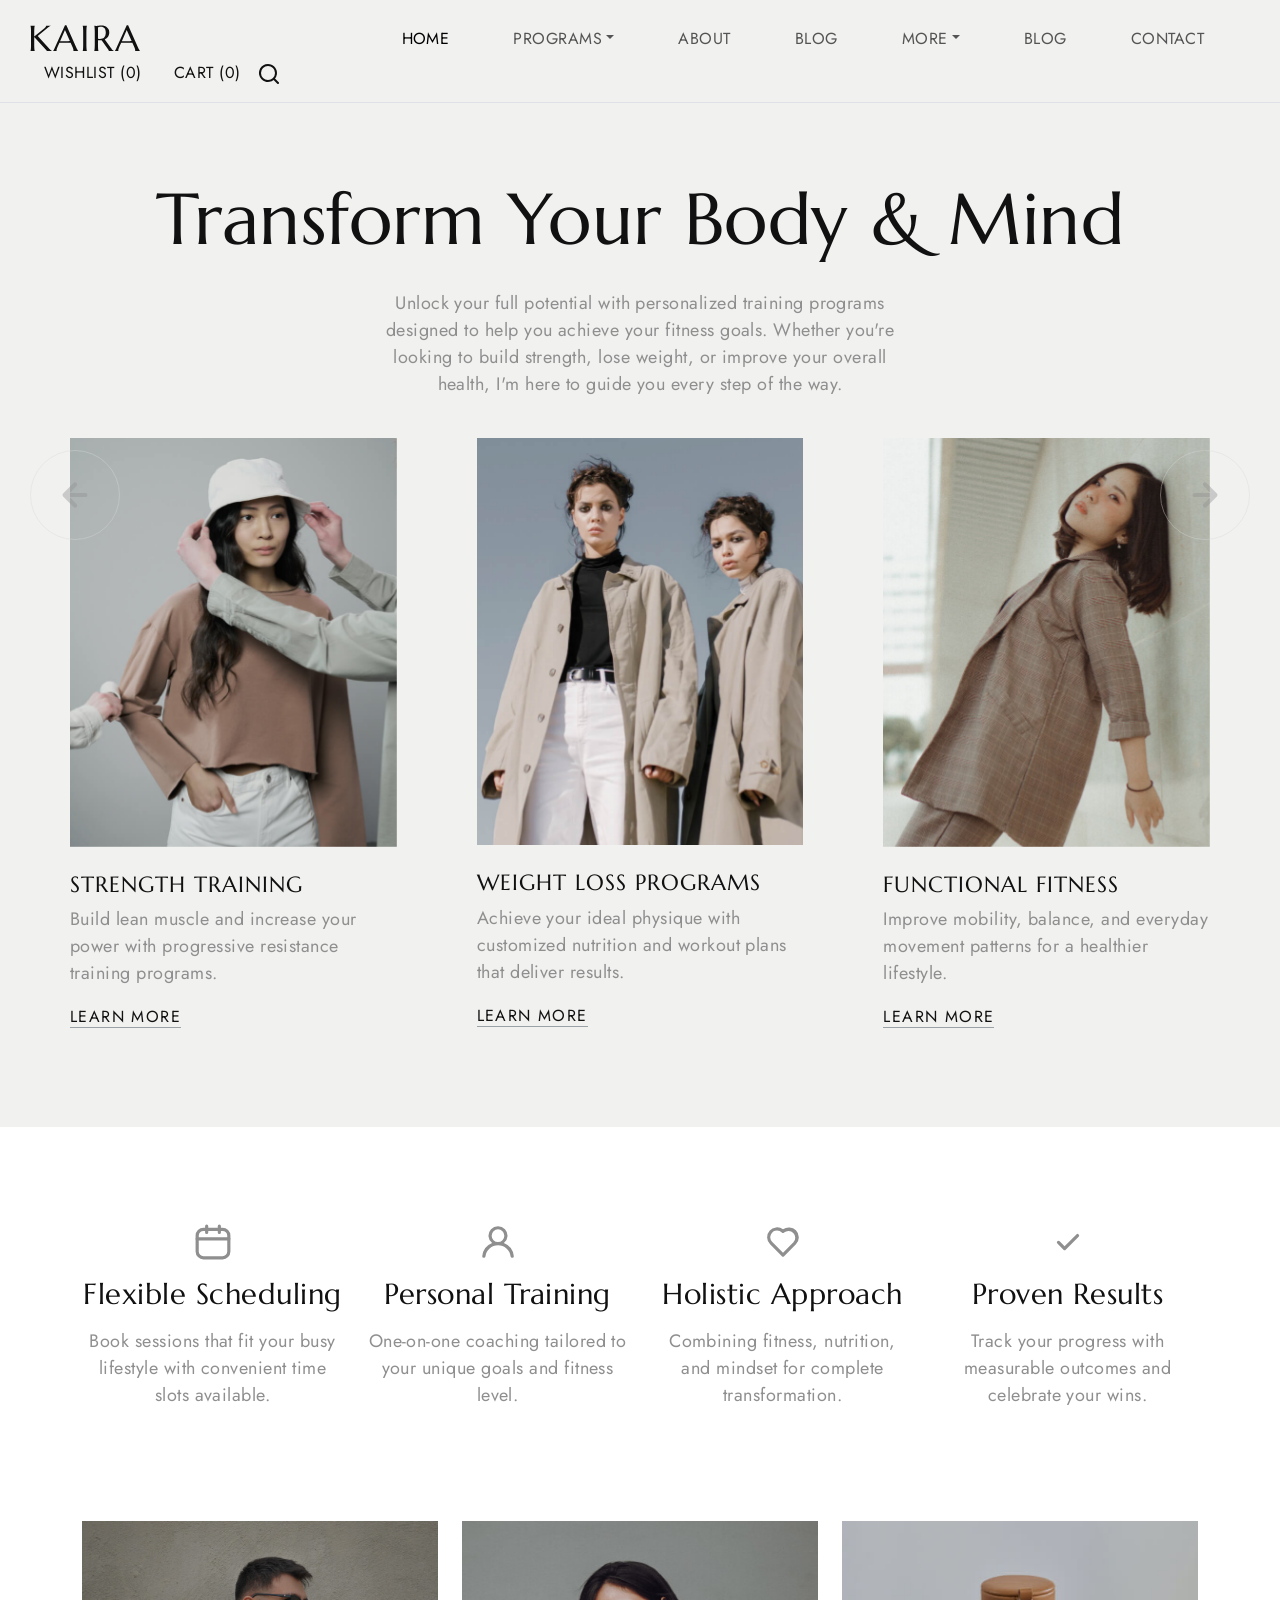
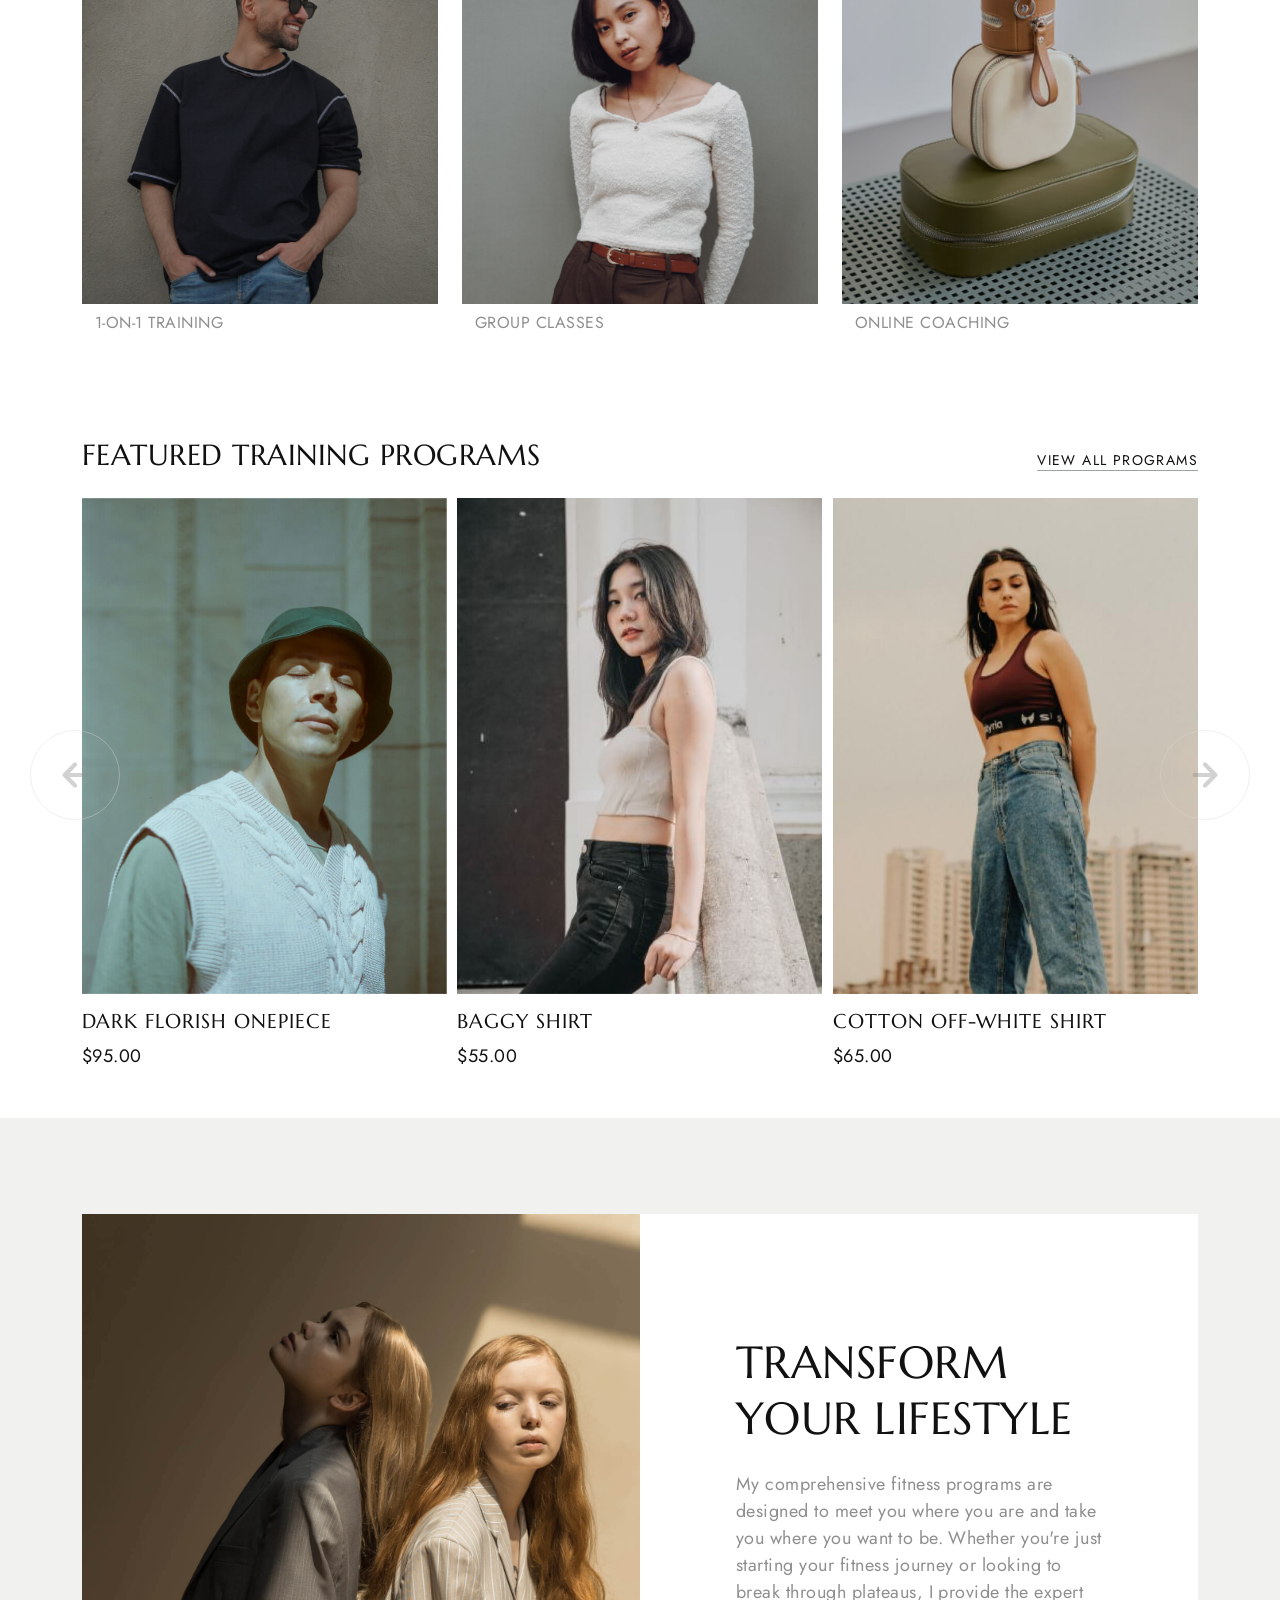
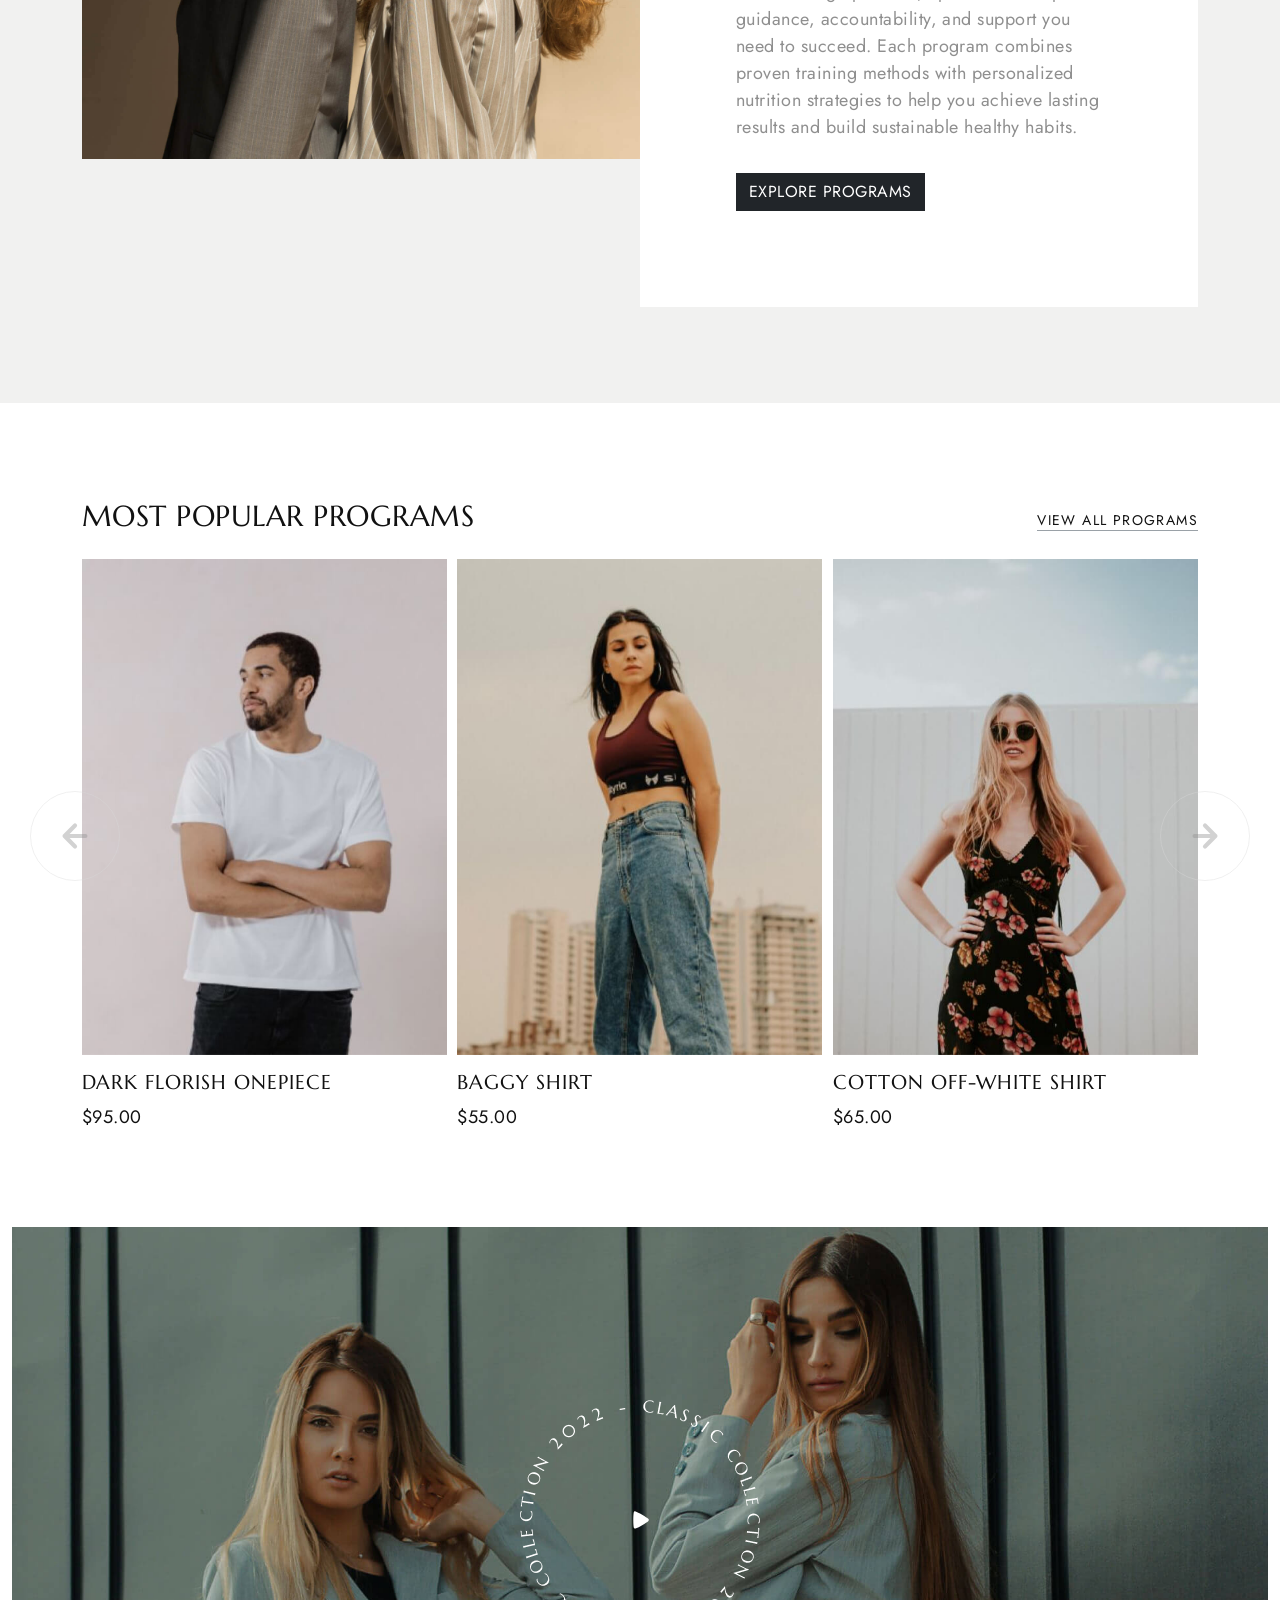
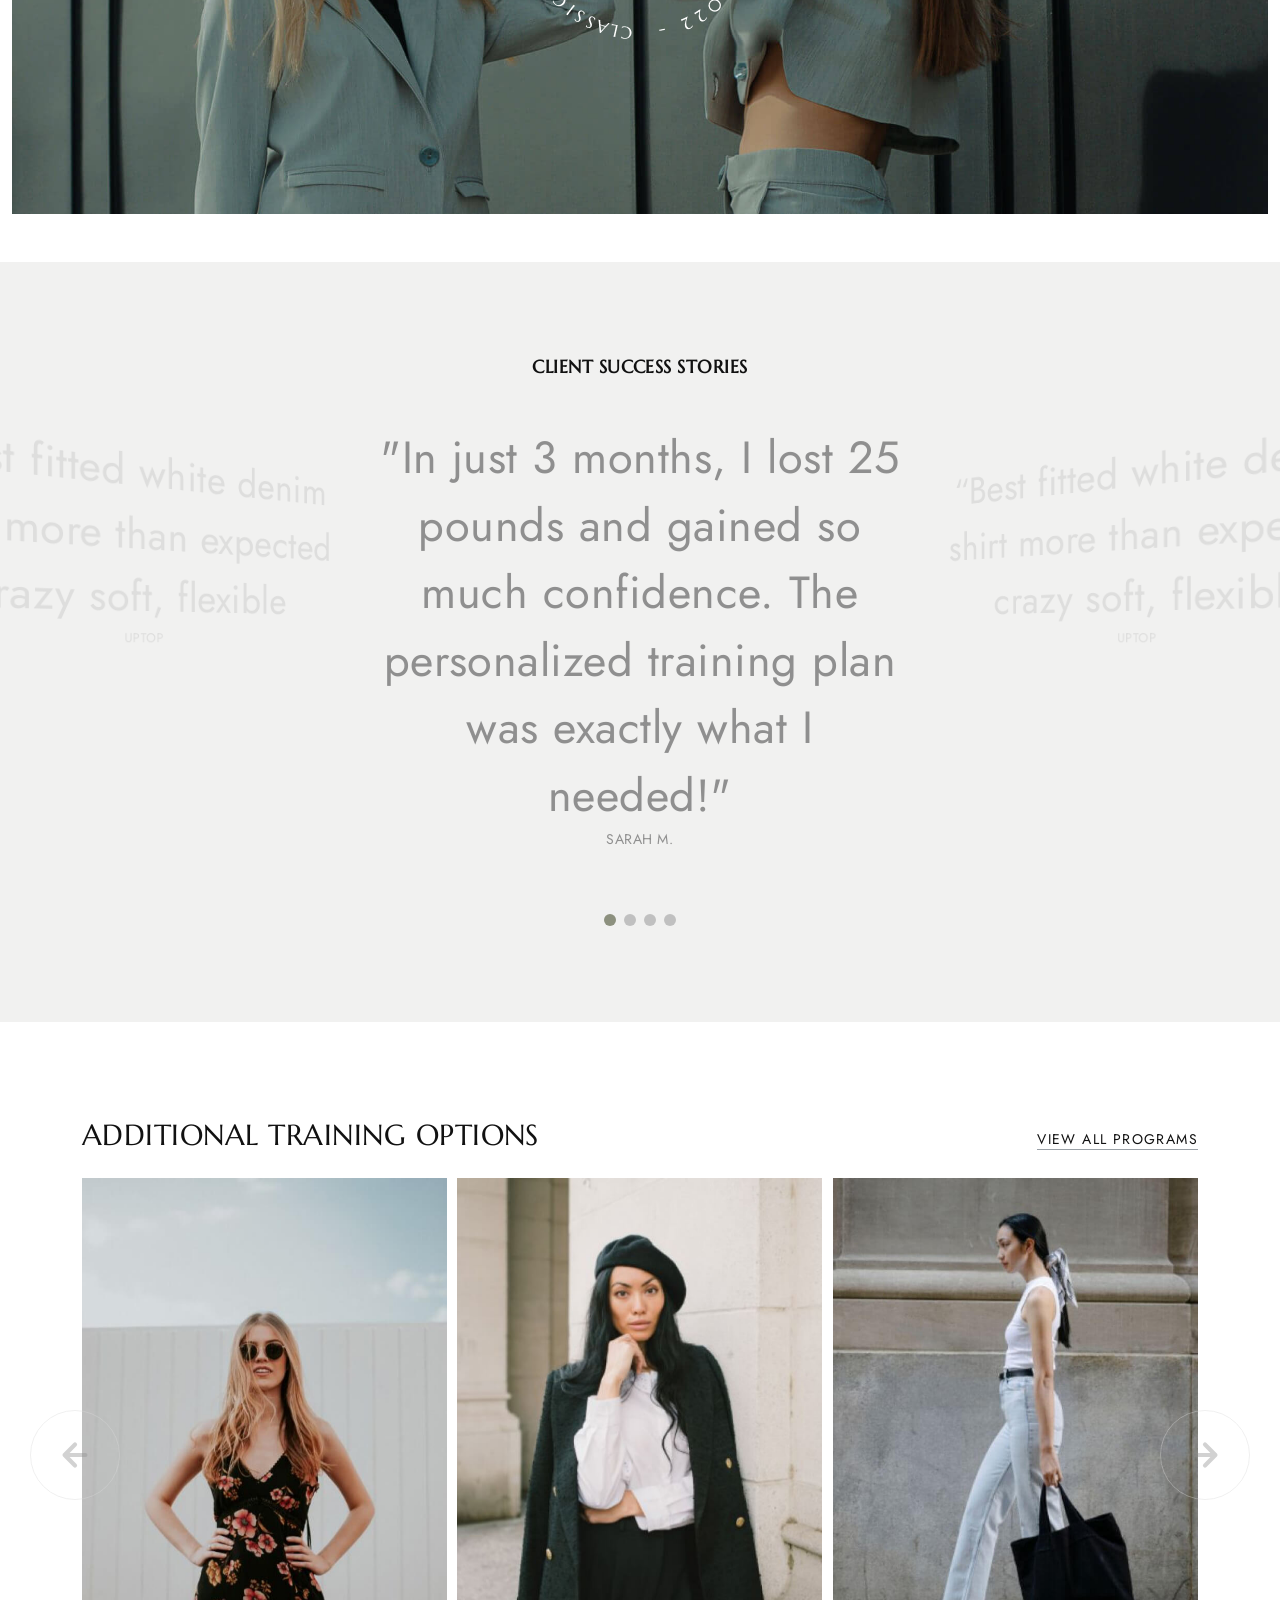
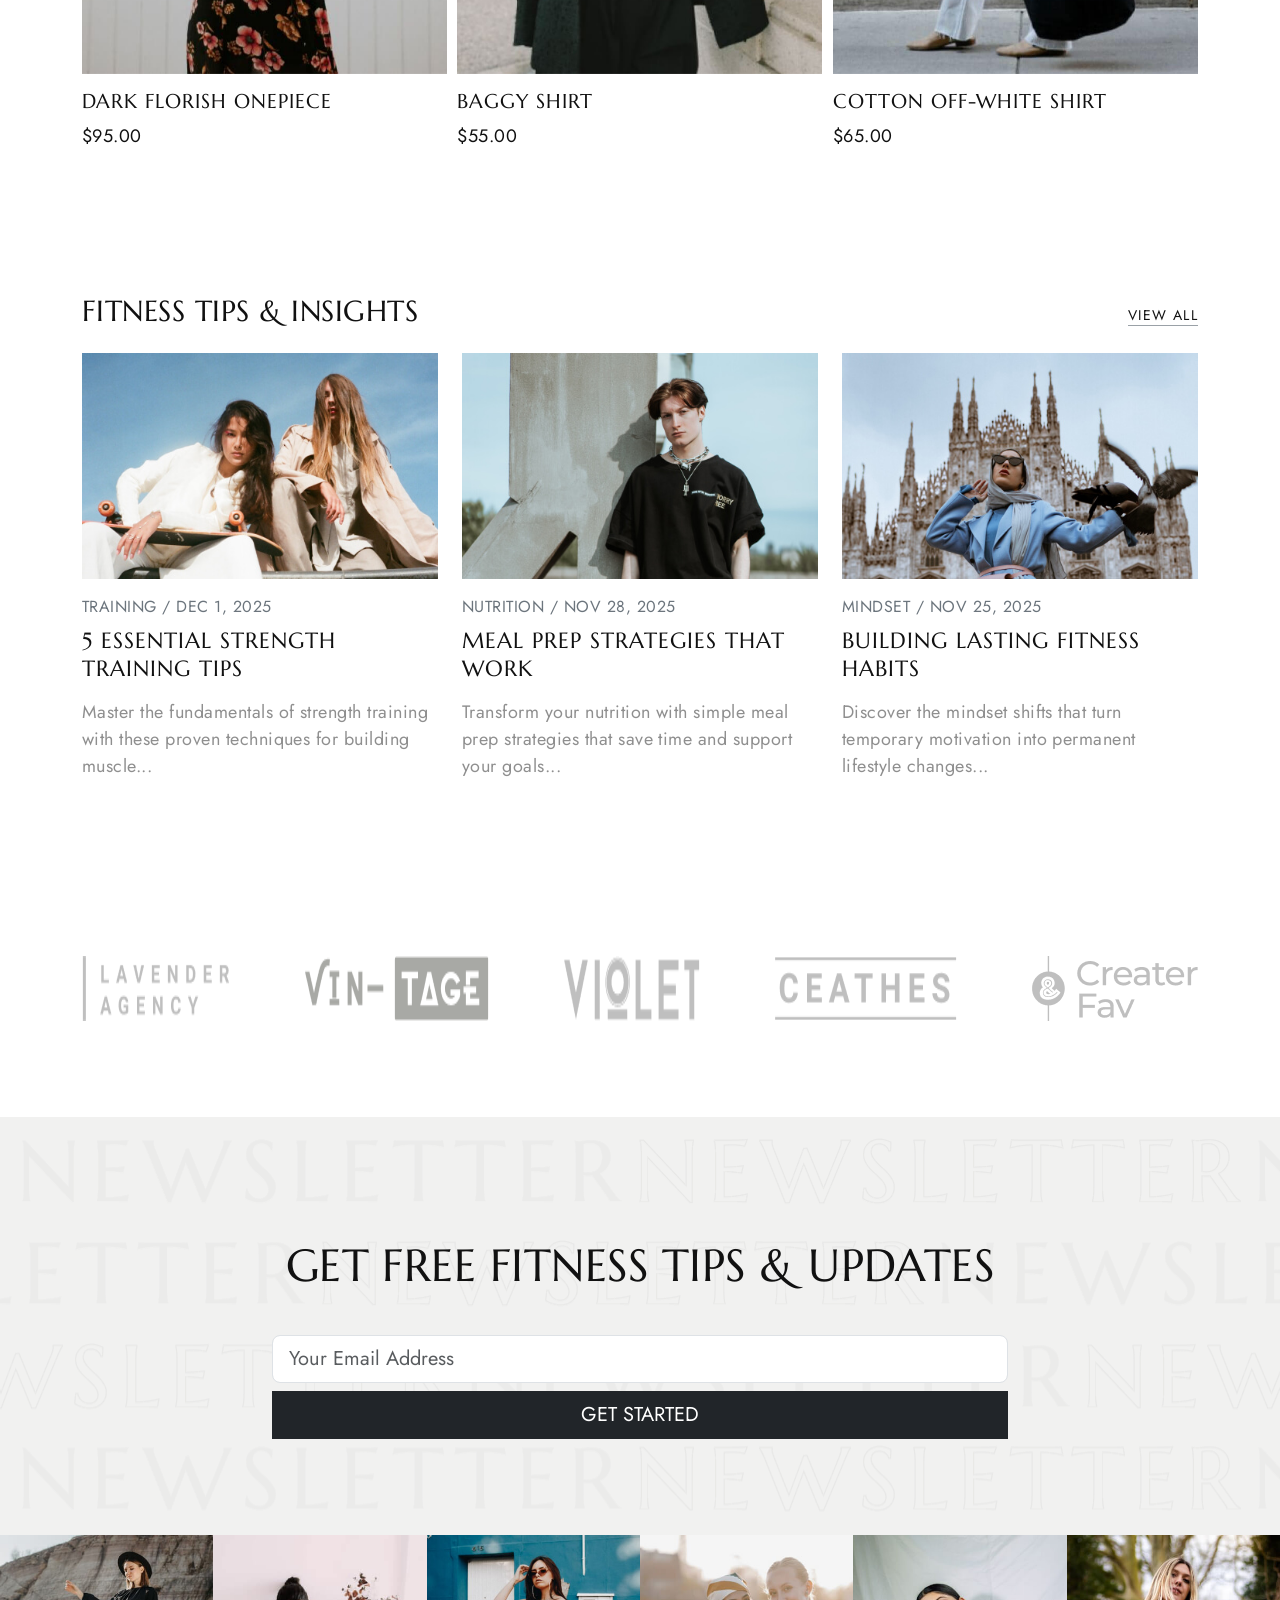
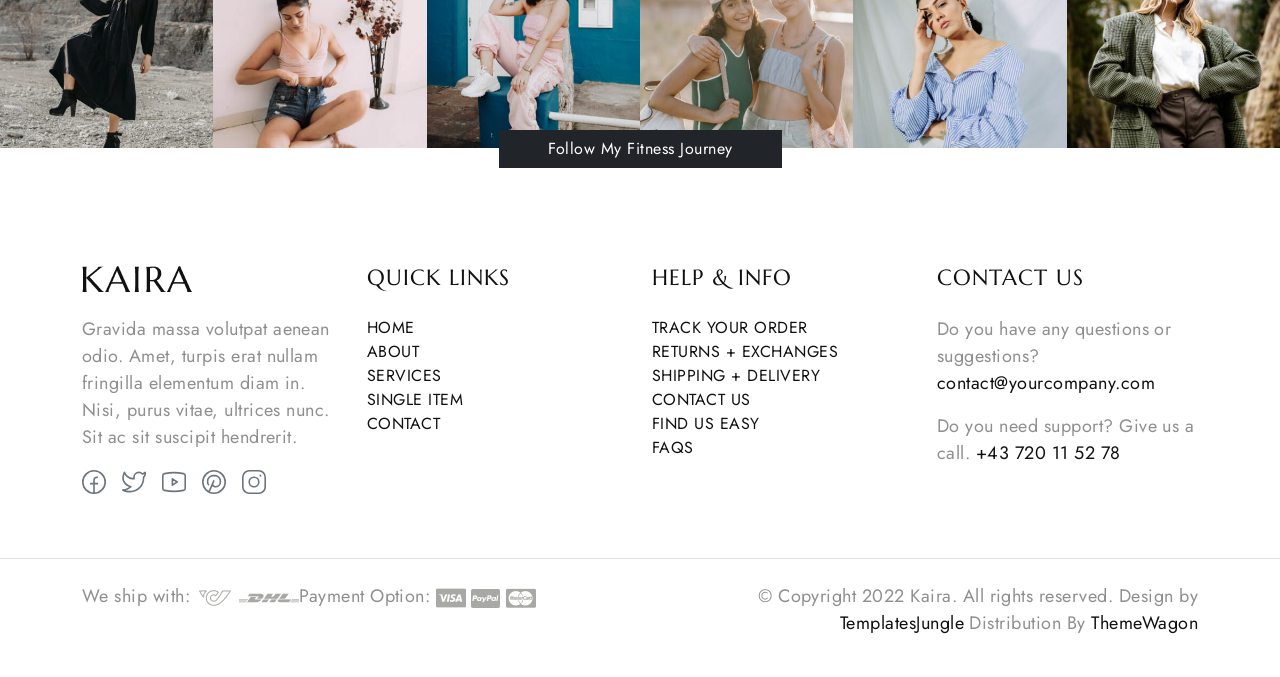
==== commit ae503e8e: "Updated to gym website" ====
--- a/index.html
+++ b/index.html
@@ -2,15 +2,15 @@
 <html lang="en">
 
 <head>
-  <title>Kaira - Bootstrap 5 Fashion Store HTML CSS Template</title>
+  <title>Your Fitness Journey Starts Here - Professional Gym Instructor</title>
   <meta charset="utf-8">
   <meta http-equiv="X-UA-Compatible" content="IE=edge">
   <meta name="viewport" content="width=device-width, initial-scale=1.0">
   <meta name="format-detection" content="telephone=no">
   <meta name="apple-mobile-web-app-capable" content="yes">
-  <meta name="author" content="TemplatesJungle">
-  <meta name="keywords" content="ecommerce,fashion,store">
-  <meta name="description" content="Bootstrap 5 Fashion Store HTML CSS Template">
+  <meta name="author" content="Professional Gym Instructor">
+  <meta name="keywords" content="fitness,gym,personal training,workout,health">
+  <meta name="description" content="Transform your body and mind with professional fitness training and personalized workout programs">
   <link href="https://cdn.jsdelivr.net/npm/bootstrap@5.3.0-alpha3/dist/css/bootstrap.min.css" rel="stylesheet"
     integrity="sha384-KK94CHFLLe+nY2dmCWGMq91rCGa5gtU4mk92HdvYe+M/SXH301p5ILy+dN9+nJOZ" crossorigin="anonymous">
   <link rel="stylesheet" type="text/css" href="css/vendor.css">
@@ -165,29 +165,29 @@
           </svg></button>
       </form>
 
-      <h5 class="cat-list-title">Browse Categories</h5>
+      <h5 class="cat-list-title">Browse Programs</h5>
 
       <ul class="cat-list">
         <li class="cat-list-item">
-          <a href="#" title="Jackets">Jackets</a>
+          <a href="#" title="Personal Training">Personal Training</a>
         </li>
         <li class="cat-list-item">
-          <a href="#" title="T-shirts">T-shirts</a>
+          <a href="#" title="Group Classes">Group Classes</a>
         </li>
         <li class="cat-list-item">
-          <a href="#" title="Handbags">Handbags</a>
+          <a href="#" title="Weight Loss">Weight Loss</a>
         </li>
         <li class="cat-list-item">
-          <a href="#" title="Accessories">Accessories</a>
+          <a href="#" title="Strength Training">Strength Training</a>
         </li>
         <li class="cat-list-item">
-          <a href="#" title="Cosmetics">Cosmetics</a>
+          <a href="#" title="Nutrition Coaching">Nutrition Coaching</a>
         </li>
         <li class="cat-list-item">
-          <a href="#" title="Dresses">Dresses</a>
+          <a href="#" title="Online Coaching">Online Coaching</a>
         </li>
         <li class="cat-list-item">
-          <a href="#" title="Jumpsuits">Jumpsuits</a>
+          <a href="#" title="Athletic Performance">Athletic Performance</a>
         </li>
       </ul>
 
@@ -266,93 +266,42 @@
 
             <div class="offcanvas-body">
               <ul class="navbar-nav justify-content-end flex-grow-1 gap-1 gap-md-5 pe-3">
+                <li class="nav-item">
+                  <a class="nav-link active" href="index.html">Home</a>
+                </li>
                 <li class="nav-item dropdown">
-                  <a class="nav-link dropdown-toggle active" href="#" id="dropdownHome" data-bs-toggle="dropdown"
-                    aria-haspopup="true" aria-expanded="false">Home</a>
-                  <ul class="dropdown-menu list-unstyled" aria-labelledby="dropdownHome">
+                  <a class="nav-link dropdown-toggle" href="#" id="dropdownPrograms" data-bs-toggle="dropdown"
+                    aria-haspopup="true" aria-expanded="false">Programs</a>
+                  <ul class="dropdown-menu list-unstyled" aria-labelledby="dropdownPrograms">
                     <li>
-                      <a href="index.html" class="dropdown-item item-anchor">Home Layout 1</a>
+                      <a href="index.html" class="dropdown-item item-anchor">Personal Training</a>
                     </li>
                     <li>
-                      <a href="index.html" class="dropdown-item item-anchor">Home Layout 2 </a>
+                      <a href="index.html" class="dropdown-item item-anchor">Group Classes</a>
                     </li>
                     <li>
-                      <a href="index.html" class="dropdown-item item-anchor">Home Layout 3 </a>
+                      <a href="index.html" class="dropdown-item item-anchor">Online Coaching</a>
                     </li>
                     <li>
-                      <a href="index.html" class="dropdown-item item-anchor">Home Layout 4 </a>
+                      <a href="index.html" class="dropdown-item item-anchor">Nutrition Plans</a>
                     </li>
                   </ul>
                 </li>
-                <li class="nav-item dropdown">
-                  <a class="nav-link dropdown-toggle" href="#" id="dropdownShop" data-bs-toggle="dropdown"
-                    aria-haspopup="true" aria-expanded="false">Shop</a>
-                  <ul class="dropdown-menu list-unstyled" aria-labelledby="dropdownShop">
-                    <li>
-                      <a href="index.html" class="dropdown-item item-anchor">Shop Sidebar </a>
-                    </li>
-                    <li>
-                      <a href="index.html" class="dropdown-item item-anchor">Shop Three Column </a>
-                    </li>
-                    <li>
-                      <a href="index.html" class="dropdown-item item-anchor">Shop Three Column Wide </a>
-                    </li>
-                    <li>
-                      <a href="index.html" class="dropdown-item item-anchor">Shop Four Column </a>
-                    </li>
-                    <li>
-                      <a href="index.html" class="dropdown-item item-anchor">Shop Four Column Wide </a>
-                    </li>
-                    <li>
-                      <a href="index.html" class="dropdown-item item-anchor">Shop Six Column </a>
-                    </li>
-                    <li>
-                      <a href="index.html" class="dropdown-item item-anchor">Shop Six Column Wide </a>
-                    </li>
-                    <li>
-                      <a href="index.html" class="dropdown-item item-anchor">Single Product </a>
-                    </li>
-                    <li>
-                      <a href="index.html" class="dropdown-item item-anchor">Single Product V2 </a>
-                    </li>
-                  </ul>
+                <li class="nav-item">
+                  <a class="nav-link" href="#about">About</a>
                 </li>
-                <li class="nav-item dropdown">
-                  <a class="nav-link dropdown-toggle" href="#" id="dropdownBlog" data-bs-toggle="dropdown"
-                    aria-haspopup="true" aria-expanded="false">Blog</a>
-                  <ul class="dropdown-menu list-unstyled" aria-labelledby="dropdownBlog">
-                    <li>
-                      <a href="index.html" class="dropdown-item item-anchor">Blog Classic </a>
-                    </li>
-                    <li>
-                      <a href="index.html" class="dropdown-item item-anchor">Blog Grid with Sidebar </a>
-                    </li>
-                    <li>
-                      <a href="index.html" class="dropdown-item item-anchor">Blog Grid Four Column </a>
-                    </li>
-                    <li>
-                      <a href="index.html" class="dropdown-item item-anchor">Blog No Sidebar </a>
-                    </li>
-                    <li>
-                      <a href="index.html" class="dropdown-item item-anchor">Blog Right Sidebar </a>
-                    </li>
-                    <li>
-                      <a href="index.html" class="dropdown-item item-anchor">Single Post </a>
-                    </li>
-                    <li>
-                      <a href="index.html" class="dropdown-item item-anchor">Single Post No Sidebar </a>
-                    </li>
-                  </ul>
+                <li class="nav-item">
+                  <a class="nav-link" href="#blog">Blog</a>
                 </li>
                 <li class="nav-item dropdown">
                   <a class="nav-link dropdown-toggle" href="#" id="dropdownPages" data-bs-toggle="dropdown"
-                    aria-haspopup="true" aria-expanded="false">Pages</a>
+                    aria-haspopup="true" aria-expanded="false">More</a>
                   <ul class="dropdown-menu list-unstyled" aria-labelledby="dropdownPages">
                     <li>
-                      <a href="index.html" class="dropdown-item item-anchor">About </a>
+                      <a href="index.html" class="dropdown-item item-anchor">Success Stories</a>
                     </li>
                     <li>
-                      <a href="index.html" class="dropdown-item item-anchor">Cart </a>
+                      <a href="index.html" class="dropdown-item item-anchor">Schedule</a>
                     </li>
                     <li>
                       <a href="index.html" class="dropdown-item item-anchor">Checkout </a>
@@ -435,11 +384,9 @@
   <section id="billboard" class="bg-light py-5">
     <div class="container">
       <div class="row justify-content-center">
-        <h1 class="section-title text-center mt-4" data-aos="fade-up">New Collections</h1>
+        <h1 class="section-title text-center mt-4" data-aos="fade-up">Transform Your Body & Mind</h1>
         <div class="col-md-6 text-center" data-aos="fade-up" data-aos-delay="300">
-          <p>Lorem ipsum dolor sit amet consectetur adipisicing elit. Saepe voluptas ut dolorum consequuntur, adipisci
-            repellat! Eveniet commodi voluptatem voluptate, eum minima, in suscipit explicabo voluptatibus harum,
-            quibusdam ex repellat eaque!</p>
+          <p>Unlock your full potential with personalized training programs designed to help you achieve your fitness goals. Whether you're looking to build strength, lose weight, or improve your overall health, I'm here to guide you every step of the way.</p>
         </div>
       </div>
       <div class="row">
@@ -454,11 +401,11 @@
                 </div>
                 <div class="banner-content py-4">
                   <h5 class="element-title text-uppercase">
-                    <a href="index.html" class="item-anchor">Soft leather jackets</a>
-                  </h5>
-                  <p>Scelerisque duis aliquam qui lorem ipsum dolor amet, consectetur adipiscing elit.</p>
+                    <a href="index.html" class="item-anchor">Strength Training</a>
+                  </h5>
+                  <p>Build lean muscle and increase your power with progressive resistance training programs.</p>
                   <div class="btn-left">
-                    <a href="#" class="btn-link fs-6 text-uppercase item-anchor text-decoration-none">Discover Now</a>
+                    <a href="#" class="btn-link fs-6 text-uppercase item-anchor text-decoration-none">Learn More</a>
                   </div>
                 </div>
               </div>
@@ -472,11 +419,11 @@
                 </div>
                 <div class="banner-content py-4">
                   <h5 class="element-title text-uppercase">
-                    <a href="index.html" class="item-anchor">Soft leather jackets</a>
-                  </h5>
-                  <p>Scelerisque duis aliquam qui lorem ipsum dolor amet, consectetur adipiscing elit.</p>
+                    <a href="index.html" class="item-anchor">Weight Loss Programs</a>
+                  </h5>
+                  <p>Achieve your ideal physique with customized nutrition and workout plans that deliver results.</p>
                   <div class="btn-left">
-                    <a href="#" class="btn-link fs-6 text-uppercase item-anchor text-decoration-none">Discover Now</a>
+                    <a href="#" class="btn-link fs-6 text-uppercase item-anchor text-decoration-none">Learn More</a>
                   </div>
                 </div>
               </div>
@@ -490,11 +437,11 @@
                 </div>
                 <div class="banner-content py-4">
                   <h5 class="element-title text-uppercase">
-                    <a href="index.html" class="item-anchor">Soft leather jackets</a>
-                  </h5>
-                  <p>Scelerisque duis aliquam qui lorem ipsum dolor amet, consectetur adipiscing elit.</p>
+                    <a href="index.html" class="item-anchor">Functional Fitness</a>
+                  </h5>
+                  <p>Improve mobility, balance, and everyday movement patterns for a healthier lifestyle.</p>
                   <div class="btn-left">
-                    <a href="#" class="btn-link fs-6 text-uppercase item-anchor text-decoration-none">Discover Now</a>
+                    <a href="#" class="btn-link fs-6 text-uppercase item-anchor text-decoration-none">Learn More</a>
                   </div>
                 </div>
               </div>
@@ -508,11 +455,11 @@
                 </div>
                 <div class="banner-content py-4">
                   <h5 class="element-title text-uppercase">
-                    <a href="index.html" class="item-anchor">Soft leather jackets</a>
-                  </h5>
-                  <p>Scelerisque duis aliquam qui lorem ipsum dolor amet, consectetur adipiscing elit.</p>
+                    <a href="index.html" class="item-anchor">Athletic Performance</a>
+                  </h5>
+                  <p>Take your sport to the next level with sport-specific training and conditioning programs.</p>
                   <div class="btn-left">
-                    <a href="#" class="btn-link fs-6 text-uppercase item-anchor text-decoration-none">Discover Now</a>
+                    <a href="#" class="btn-link fs-6 text-uppercase item-anchor text-decoration-none">Learn More</a>
                   </div>
                 </div>
               </div>
@@ -526,11 +473,11 @@
                 </div>
                 <div class="banner-content py-4">
                   <h5 class="element-title text-uppercase">
-                    <a href="index.html" class="item-anchor">Out crop sweater</a>
-                  </h5>
-                  <p>Scelerisque duis aliquam qui lorem ipsum dolor amet, consectetur adipiscing elit.</p>
+                    <a href="index.html" class="item-anchor">Group Training</a>
+                  </h5>
+                  <p>Join energizing group sessions that combine motivation, accountability, and results.</p>
                   <div class="btn-left">
-                    <a href="#" class="btn-link fs-6 text-uppercase item-anchor text-decoration-none">Discover Now</a>
+                    <a href="#" class="btn-link fs-6 text-uppercase item-anchor text-decoration-none">Learn More</a>
                   </div>
                 </div>
               </div>
@@ -544,11 +491,11 @@
                 </div>
                 <div class="banner-content py-4">
                   <h5 class="element-title text-uppercase">
-                    <a href="index.html" class="item-anchor">Soft leather jackets</a>
-                  </h5>
-                  <p>Scelerisque duis aliquam qui lorem ipsum dolor amet, consectetur adipiscing elit.</p>
+                    <a href="index.html" class="item-anchor">Nutrition Coaching</a>
+                  </h5>
+                  <p>Fuel your body right with personalized meal plans and expert nutritional guidance.</p>
                   <div class="btn-left">
-                    <a href="#" class="btn-link fs-6 text-uppercase item-anchor text-decoration-none">Discover Now</a>
+                    <a href="#" class="btn-link fs-6 text-uppercase item-anchor text-decoration-none">Learn More</a>
                   </div>
                 </div>
               </div>
@@ -574,35 +521,35 @@
             <svg width="38" height="38" viewBox="0 0 24 24">
               <use xlink:href="#calendar"></use>
             </svg>
-            <h4 class="element-title text-capitalize my-3">Book An Appointment</h4>
-            <p>At imperdiet dui accumsan sit amet nulla risus est ultricies quis.</p>
+            <h4 class="element-title text-capitalize my-3">Flexible Scheduling</h4>
+            <p>Book sessions that fit your busy lifestyle with convenient time slots available.</p>
           </div>
         </div>
         <div class="col-md-3 text-center" data-aos="fade-in" data-aos-delay="300">
           <div class="py-5">
             <svg width="38" height="38" viewBox="0 0 24 24">
-              <use xlink:href="#shopping-bag"></use>
+              <use xlink:href="#user"></use>
             </svg>
-            <h4 class="element-title text-capitalize my-3">Pick up in store</h4>
-            <p>At imperdiet dui accumsan sit amet nulla risus est ultricies quis.</p>
+            <h4 class="element-title text-capitalize my-3">Personal Training</h4>
+            <p>One-on-one coaching tailored to your unique goals and fitness level.</p>
           </div>
         </div>
         <div class="col-md-3 text-center" data-aos="fade-in" data-aos-delay="600">
           <div class="py-5">
             <svg width="38" height="38" viewBox="0 0 24 24">
-              <use xlink:href="#gift"></use>
+              <use xlink:href="#heart"></use>
             </svg>
-            <h4 class="element-title text-capitalize my-3">Special packaging</h4>
-            <p>At imperdiet dui accumsan sit amet nulla risus est ultricies quis.</p>
+            <h4 class="element-title text-capitalize my-3">Holistic Approach</h4>
+            <p>Combining fitness, nutrition, and mindset for complete transformation.</p>
           </div>
         </div>
         <div class="col-md-3 text-center" data-aos="fade-in" data-aos-delay="900">
           <div class="py-5">
             <svg width="38" height="38" viewBox="0 0 24 24">
-              <use xlink:href="#arrow-cycle"></use>
+              <use xlink:href="#check"></use>
             </svg>
-            <h4 class="element-title text-capitalize my-3">free global returns</h4>
-            <p>At imperdiet dui accumsan sit amet nulla risus est ultricies quis.</p>
+            <h4 class="element-title text-capitalize my-3">Proven Results</h4>
+            <p>Track your progress with measurable outcomes and celebrate your wins.</p>
           </div>
         </div>
       </div>
@@ -622,7 +569,7 @@
               </div>
               <div class="category-content">
                 <div class="product-button">
-                  <a href="index.html" class="btn btn-common text-uppercase">Shop for men</a>
+                  <a href="index.html" class="btn btn-common text-uppercase">1-on-1 Training</a>
                 </div>
               </div>
             </div>
@@ -636,7 +583,7 @@
               </div>
               <div class="category-content">
                 <div class="product-button">
-                  <a href="index.html" class="btn btn-common text-uppercase">Shop for women</a>
+                  <a href="index.html" class="btn btn-common text-uppercase">Group Classes</a>
                 </div>
               </div>
             </div>
@@ -650,7 +597,7 @@
               </div>
               <div class="category-content">
                 <div class="product-button">
-                  <a href="index.html" class="btn btn-common text-uppercase">Shop accessories</a>
+                  <a href="index.html" class="btn btn-common text-uppercase">Online Coaching</a>
                 </div>
               </div>
             </div>
@@ -663,8 +610,8 @@
   <section id="new-arrival" class="new-arrival product-carousel py-5 position-relative overflow-hidden">
     <div class="container">
       <div class="d-flex flex-wrap justify-content-between align-items-center mt-5 mb-3">
-        <h4 class="text-uppercase">Our New Arrivals</h4>
-        <a href="index.html" class="btn-link">View All Products</a>
+        <h4 class="text-uppercase">Featured Training Programs</h4>
+        <a href="index.html" class="btn-link">View All Programs</a>
       </div>
       <div class="swiper product-swiper open-up" data-aos="zoom-out">
         <div class="swiper-wrapper d-flex">
@@ -783,7 +730,7 @@
   <section class="collection bg-light position-relative py-5">
     <div class="container">
       <div class="row">
-        <div class="title-xlarge text-uppercase txt-fx domino">Collection</div>
+        <div class="title-xlarge text-uppercase txt-fx domino">Programs</div>
         <div class="collection-item d-flex flex-wrap my-5">
           <div class="col-md-6 column-container">
             <div class="image-holder">
@@ -792,12 +739,12 @@
           </div>
           <div class="col-md-6 column-container bg-white">
             <div class="collection-content p-5 m-0 m-md-5">
-              <h3 class="element-title text-uppercase">Classic winter collection</h3>
-              <p>Dignissim lacus, turpis ut suspendisse vel tellus. Turpis purus, gravida orci, fringilla a. Ac sed eu
-                fringilla odio mi. Consequat pharetra at magna imperdiet cursus ac faucibus sit libero. Ultricies quam
-                nunc, lorem sit lorem urna, pretium aliquam ut. In vel, quis donec dolor id in. Pulvinar commodo mollis
-                diam sed facilisis at cursus imperdiet cursus ac faucibus sit faucibus sit libero.</p>
-              <a href="#" class="btn btn-dark text-uppercase mt-3">Shop Collection</a>
+              <h3 class="element-title text-uppercase">Transform Your Lifestyle</h3>
+              <p>My comprehensive fitness programs are designed to meet you where you are and take you where you want to be.
+                Whether you're just starting your fitness journey or looking to break through plateaus, I provide the expert
+                guidance, accountability, and support you need to succeed. Each program combines proven training methods with
+                personalized nutrition strategies to help you achieve lasting results and build sustainable healthy habits.</p>
+              <a href="#" class="btn btn-dark text-uppercase mt-3">Explore Programs</a>
             </div>
           </div>
         </div>
@@ -808,8 +755,8 @@
   <section id="best-sellers" class="best-sellers product-carousel py-5 position-relative overflow-hidden">
     <div class="container">
       <div class="d-flex flex-wrap justify-content-between align-items-center mt-5 mb-3">
-        <h4 class="text-uppercase">Best Selling Items</h4>
-        <a href="index.html" class="btn-link">View All Products</a>
+        <h4 class="text-uppercase">Most Popular Programs</h4>
+        <a href="index.html" class="btn-link">View All Programs</a>
       </div>
       <div class="swiper product-swiper open-up" data-aos="zoom-out">
         <div class="swiper-wrapper d-flex">
@@ -967,15 +914,15 @@
 
   <section class="testimonials py-5 bg-light">
     <div class="section-header text-center mt-5">
-      <h3 class="section-title">WE LOVE GOOD COMPLIMENT</h3>
+      <h3 class="section-title">CLIENT SUCCESS STORIES</h3>
     </div>
     <div class="swiper testimonial-swiper overflow-hidden my-5">
       <div class="swiper-wrapper d-flex">
         <div class="swiper-slide">
           <div class="testimonial-item text-center">
             <blockquote>
-              <p>“More than expected crazy soft, flexible and best fitted white simple denim shirt.”</p>
-              <div class="review-title text-uppercase">casual way</div>
+              <p>"In just 3 months, I lost 25 pounds and gained so much confidence. The personalized training plan was exactly what I needed!"</p>
+              <div class="review-title text-uppercase">Sarah M.</div>
             </blockquote>
           </div>
         </div>
@@ -1011,8 +958,8 @@
   <section id="related-products" class="related-products product-carousel py-5 position-relative overflow-hidden">
     <div class="container">
       <div class="d-flex flex-wrap justify-content-between align-items-center mt-5 mb-3">
-        <h4 class="text-uppercase">You May Also Like</h4>
-        <a href="index.html" class="btn-link">View All Products</a>
+        <h4 class="text-uppercase">Additional Training Options</h4>
+        <a href="index.html" class="btn-link">View All Programs</a>
       </div>
       <div class="swiper product-swiper open-up" data-aos="zoom-out">
         <div class="swiper-wrapper d-flex">
@@ -1131,7 +1078,7 @@
   <section class="blog py-5">
     <div class="container">
       <div class="d-flex flex-wrap justify-content-between align-items-center mt-5 mb-3">
-        <h4 class="text-uppercase">Read Blog Posts</h4>
+        <h4 class="text-uppercase">Fitness Tips & Insights</h4>
         <a href="index.html" class="btn-link">View All</a>
       </div>
       <div class="row">
@@ -1144,13 +1091,13 @@
             </div>
             <div class="post-content d-flex flex-wrap gap-2 my-3">
               <div class="post-meta text-uppercase fs-6 text-secondary">
-                <span class="post-category">Fashion /</span>
-                <span class="meta-day"> jul 11, 2022</span>
+                <span class="post-category">Training /</span>
+                <span class="meta-day"> Dec 1, 2025</span>
               </div>
               <h5 class="post-title text-uppercase">
-                <a href="index.html">How to look outstanding in pastel</a>
+                <a href="index.html">5 Essential Strength Training Tips</a>
               </h5>
-              <p>Dignissim lacus,turpis ut suspendisse vel tellus.Turpis purus,gravida orci,fringilla...</p>
+              <p>Master the fundamentals of strength training with these proven techniques for building muscle...</p>
             </div>
           </article>
         </div>
@@ -1163,13 +1110,13 @@
             </div>
             <div class="post-content d-flex flex-wrap gap-2 my-3">
               <div class="post-meta text-uppercase fs-6 text-secondary">
-                <span class="post-category">Fashion /</span>
-                <span class="meta-day"> jul 11, 2022</span>
+                <span class="post-category">Nutrition /</span>
+                <span class="meta-day"> Nov 28, 2025</span>
               </div>
               <h5 class="post-title text-uppercase">
-                <a href="index.html">Top 10 fashion trend for summer</a>
+                <a href="index.html">Meal Prep Strategies That Work</a>
               </h5>
-              <p>Turpis purus, gravida orci, fringilla dignissim lacus, turpis ut suspendisse vel tellus...</p>
+              <p>Transform your nutrition with simple meal prep strategies that save time and support your goals...</p>
             </div>
           </article>
         </div>
@@ -1182,13 +1129,13 @@
             </div>
             <div class="post-content d-flex flex-wrap gap-2 my-3">
               <div class="post-meta text-uppercase fs-6 text-secondary">
-                <span class="post-category">Fashion /</span>
-                <span class="meta-day"> jul 11, 2022</span>
+                <span class="post-category">Mindset /</span>
+                <span class="meta-day"> Nov 25, 2025</span>
               </div>
               <h5 class="post-title text-uppercase">
-                <a href="index.html">Crazy fashion with unique moment</a>
+                <a href="index.html">Building Lasting Fitness Habits</a>
               </h5>
-              <p>Turpis purus, gravida orci, fringilla dignissim lacus, turpis ut suspendisse vel tellus...</p>
+              <p>Discover the mindset shifts that turn temporary motivation into permanent lifestyle changes...</p>
             </div>
           </article>
         </div>
@@ -1215,11 +1162,11 @@
       <div class="row justify-content-center">
         <div class="col-md-8 py-5 my-5">
           <div class="subscribe-header text-center pb-3">
-            <h3 class="section-title text-uppercase">Sign Up for our newsletter</h3>
+            <h3 class="section-title text-uppercase">Get Free Fitness Tips & Updates</h3>
           </div>
           <form id="form" class="d-flex flex-wrap gap-2">
-            <input type="text" name="email" placeholder="Your Email Addresss" class="form-control form-control-lg">
-            <button class="btn btn-dark btn-lg text-uppercase w-100">Sign Up</button>
+            <input type="text" name="email" placeholder="Your Email Address" class="form-control form-control-lg">
+            <button class="btn btn-dark btn-lg text-uppercase w-100">Get Started</button>
           </form>
         </div>
       </div>
@@ -1228,7 +1175,7 @@
 
   <section class="instagram position-relative">
     <div class="d-flex justify-content-center w-100 position-absolute bottom-0 z-1">
-      <a href="https://www.instagram.com/templatesjungle/" class="btn btn-dark px-5">Follow us on Instagram</a>
+      <a href="#" class="btn btn-dark px-5">Follow My Fitness Journey</a>
     </div>
     <div class="row g-0">
       <div class="col-6 col-sm-4 col-md-2">
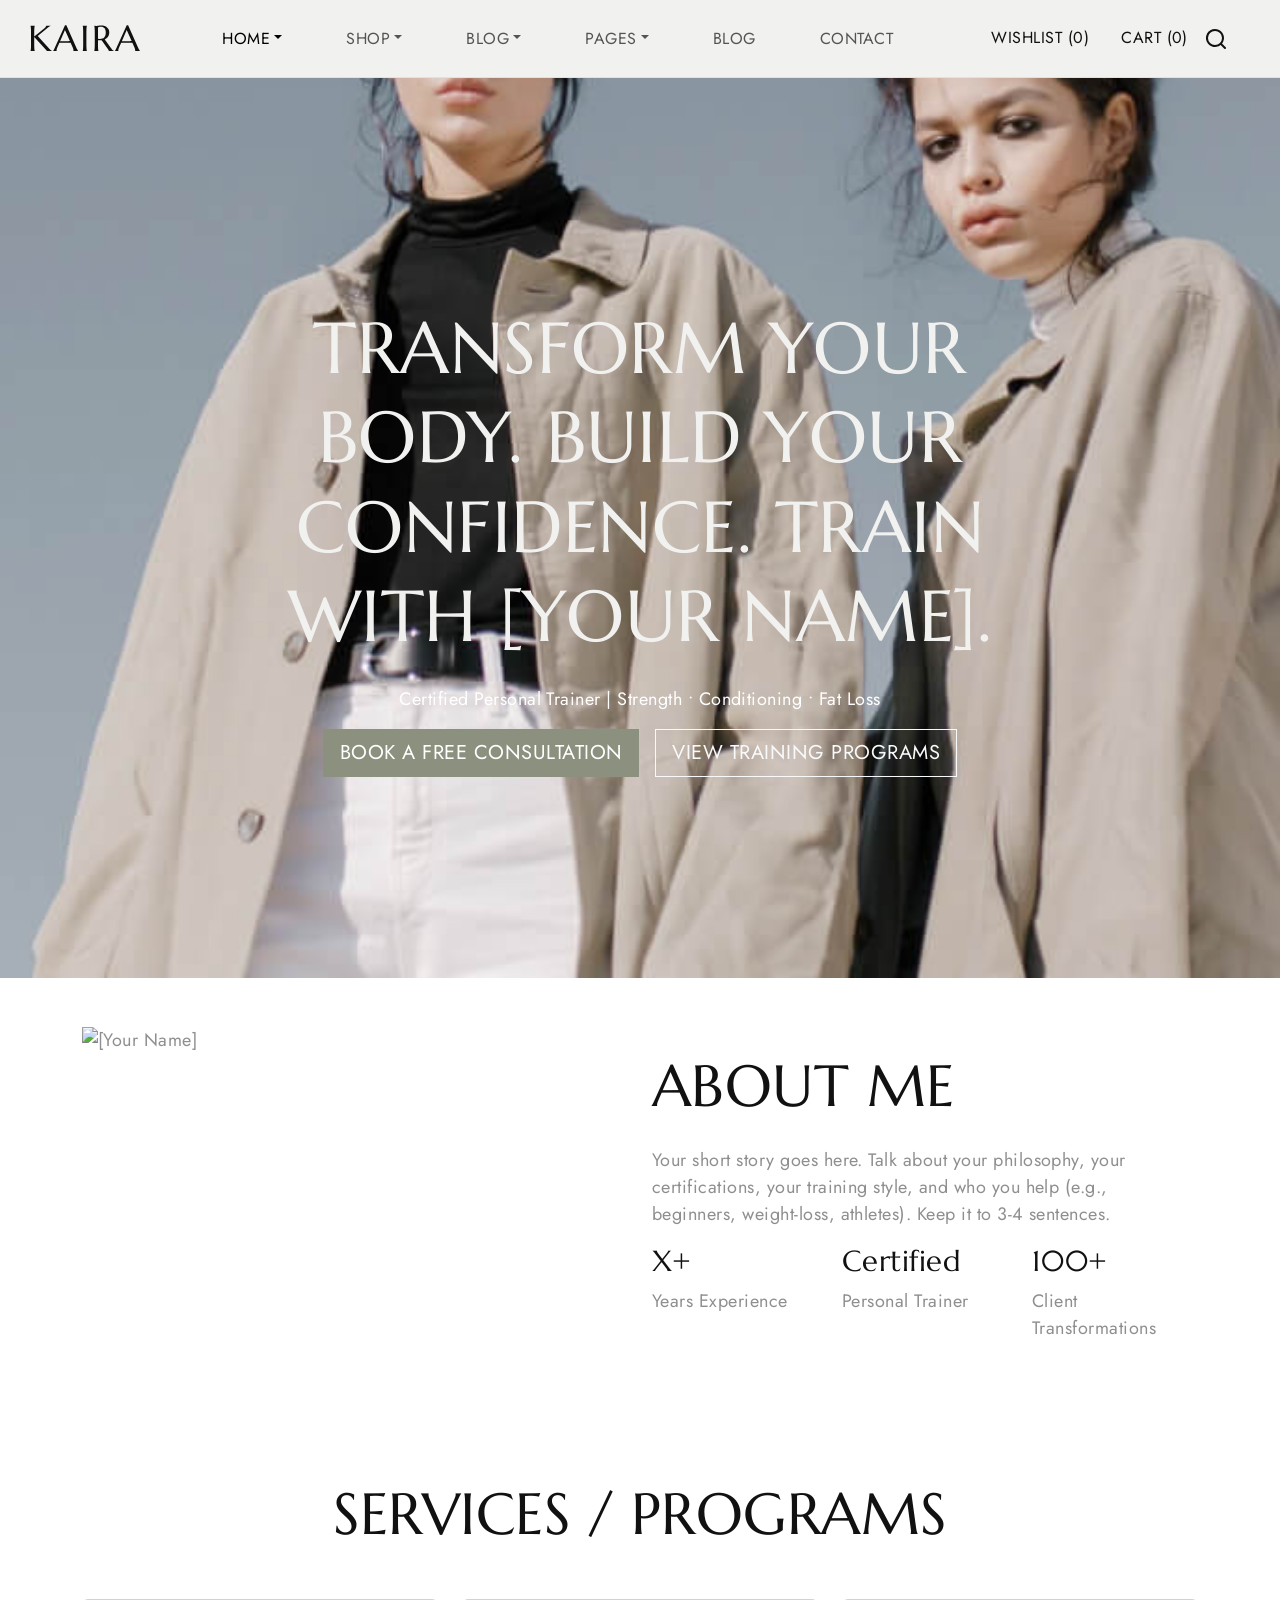
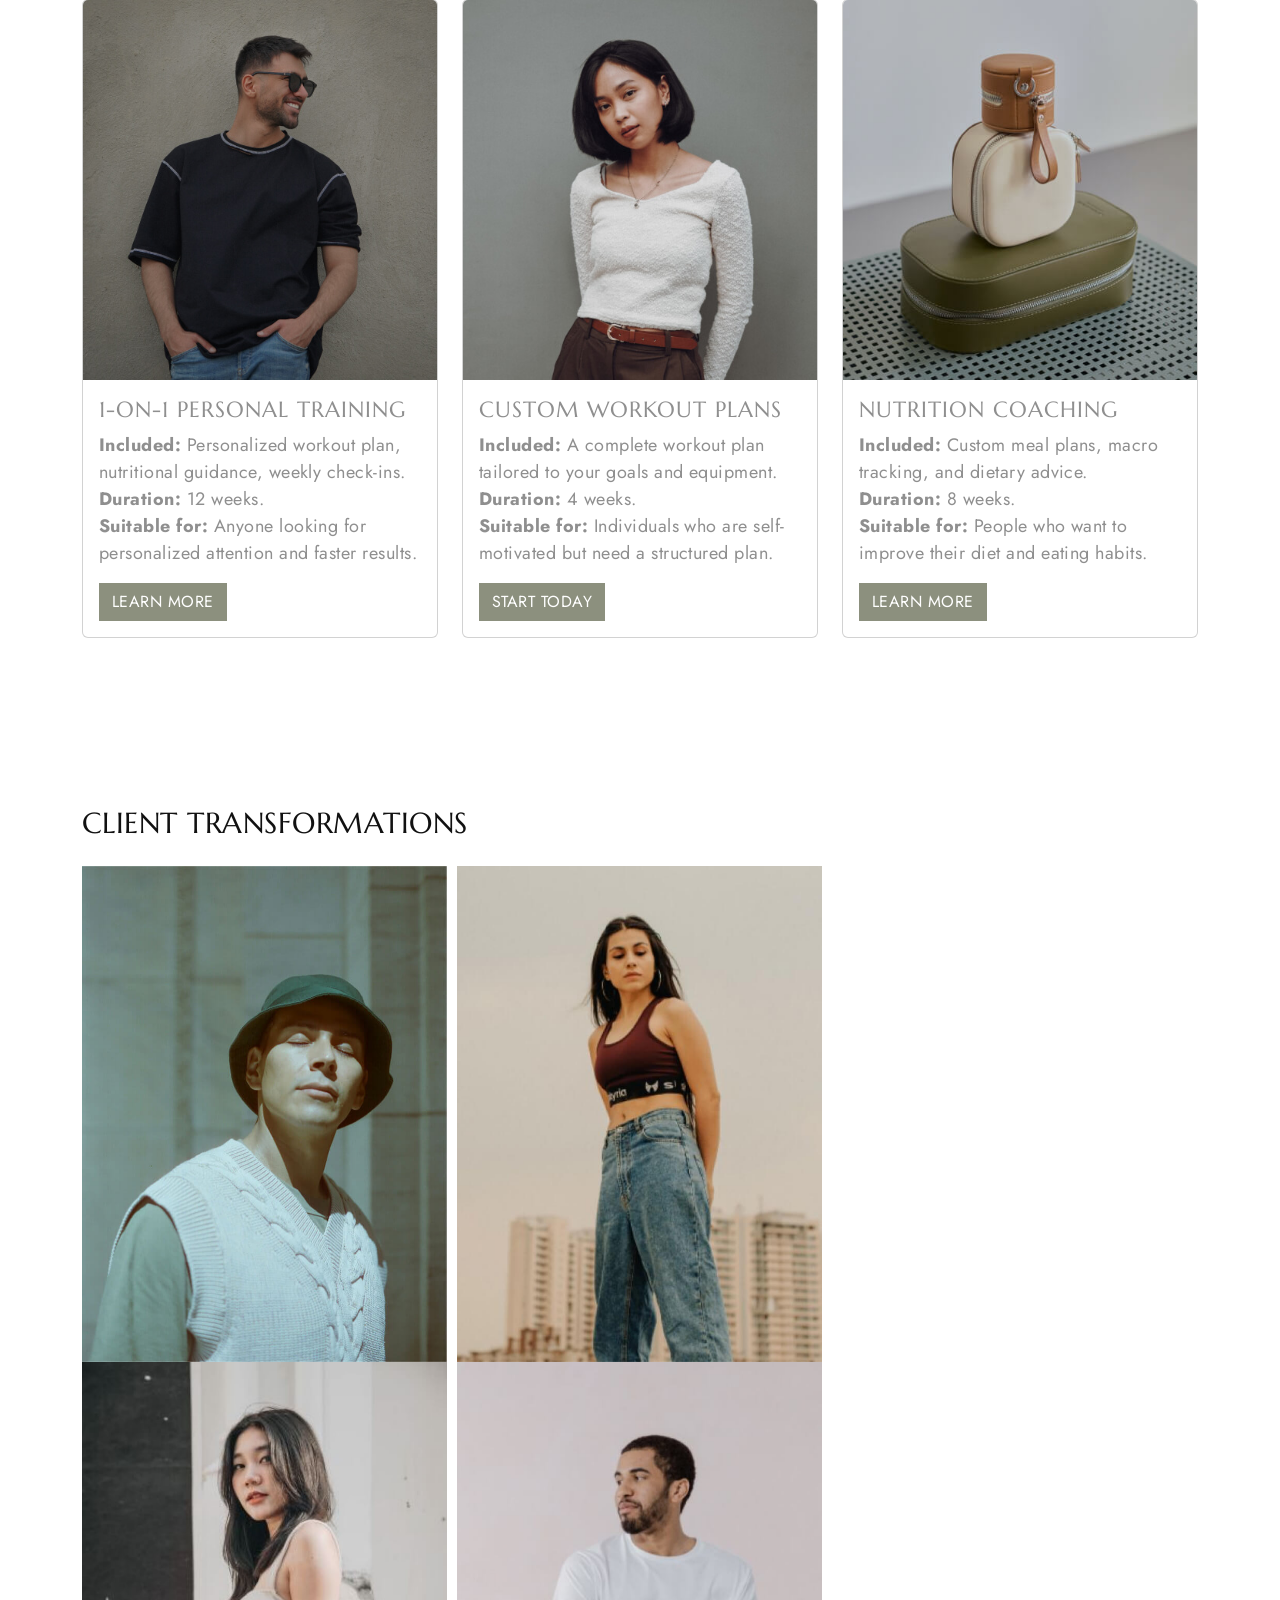
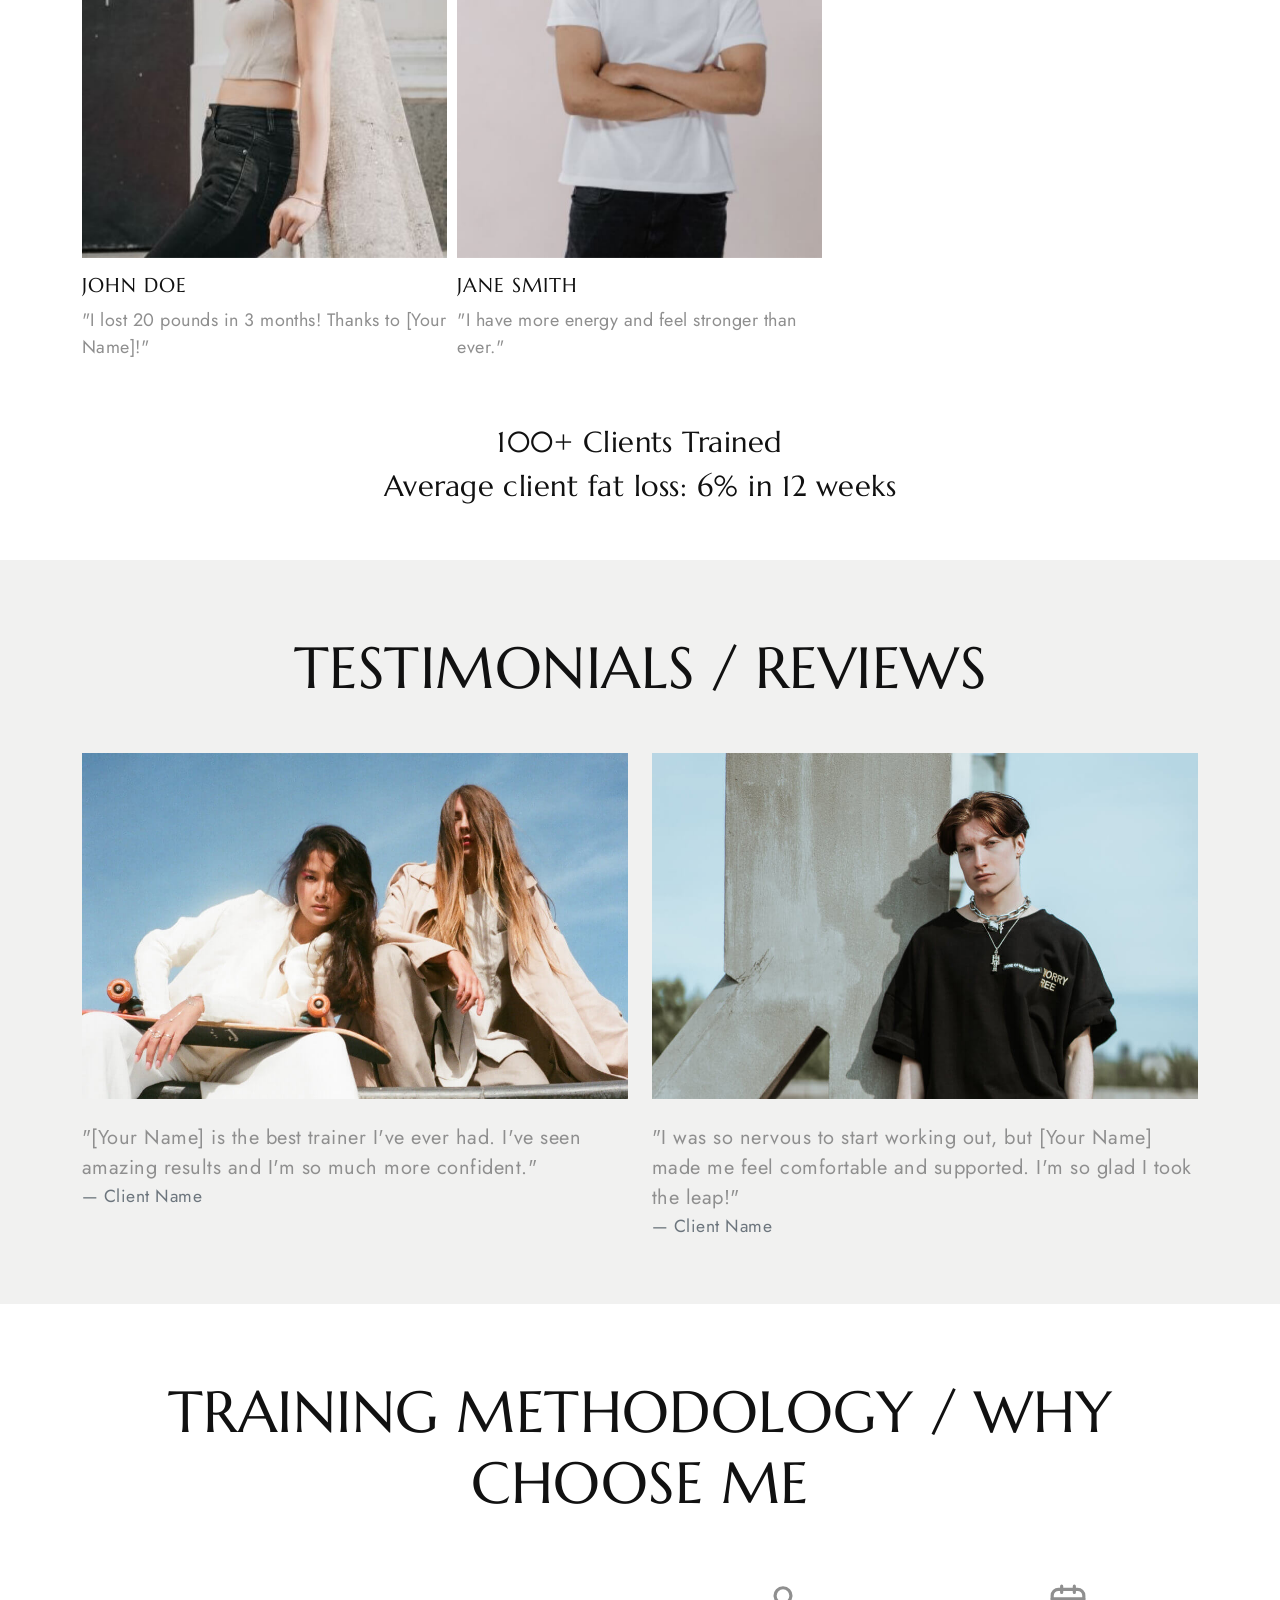
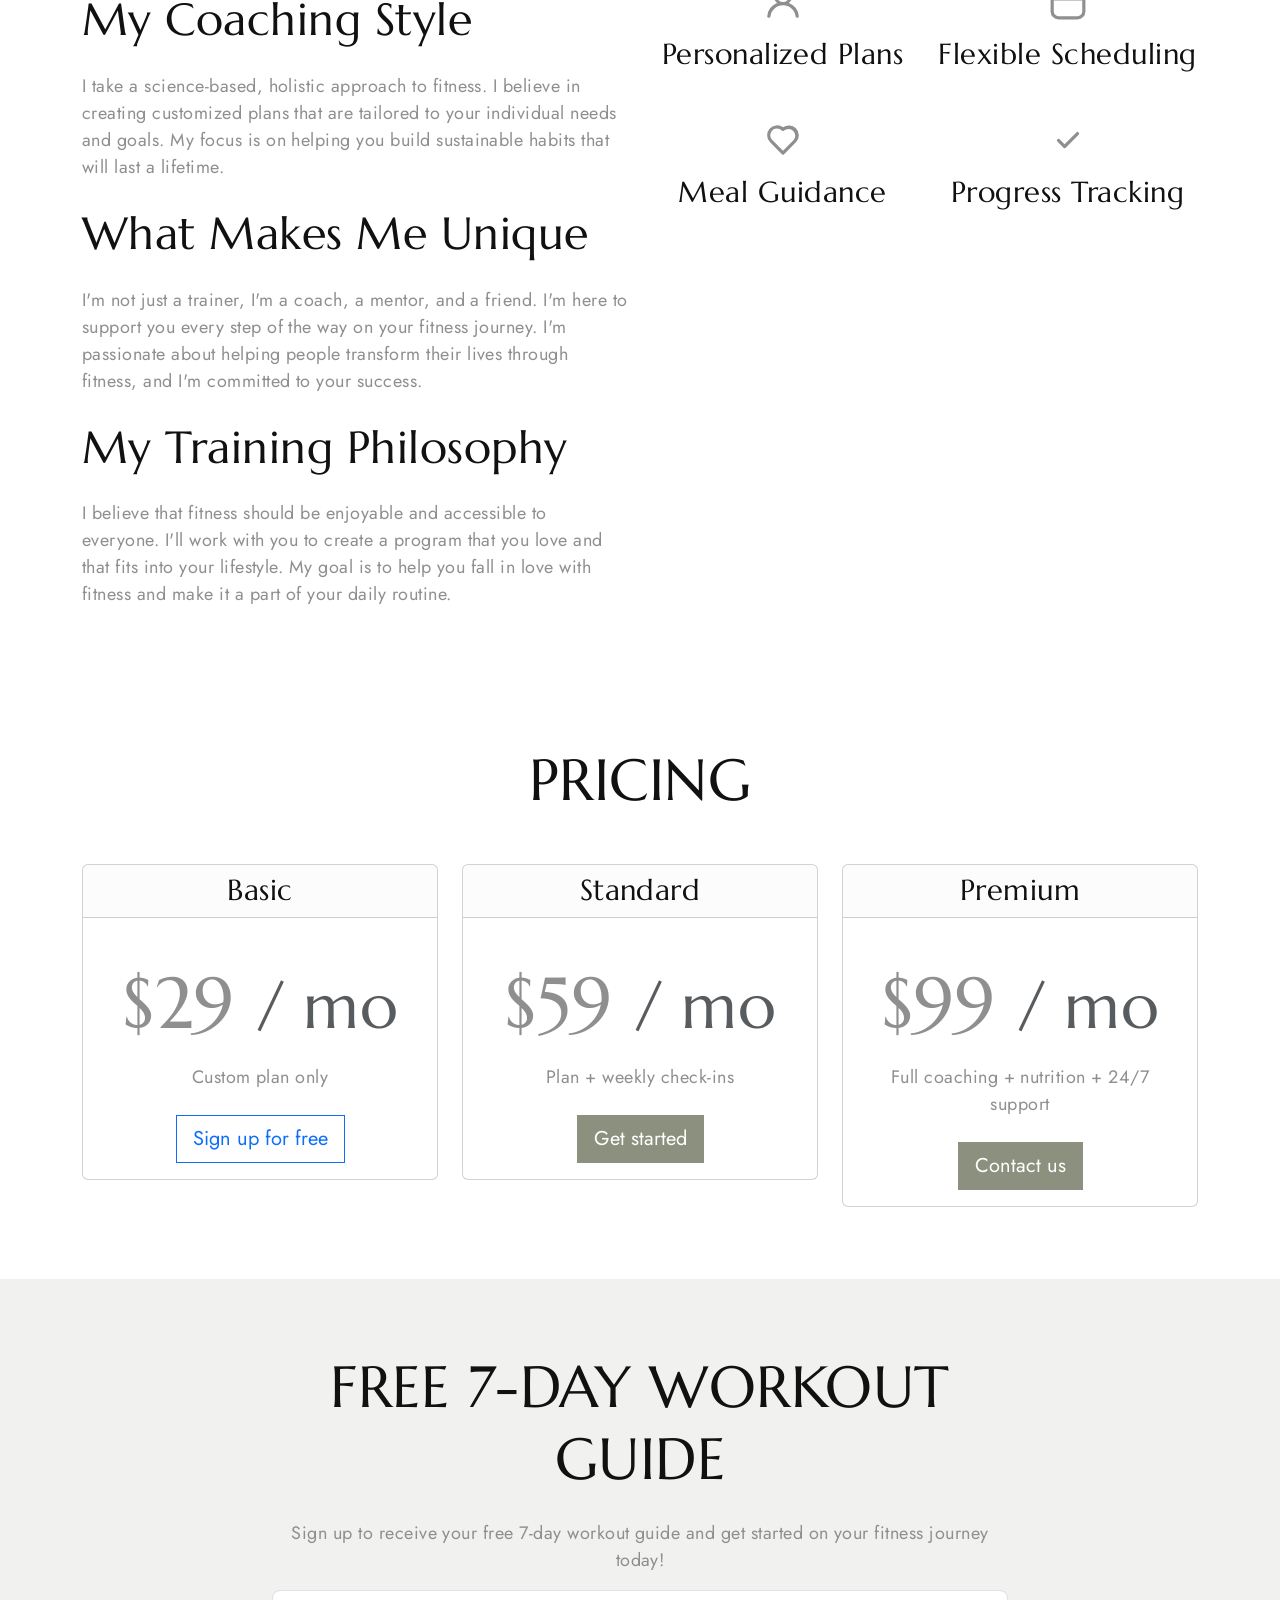
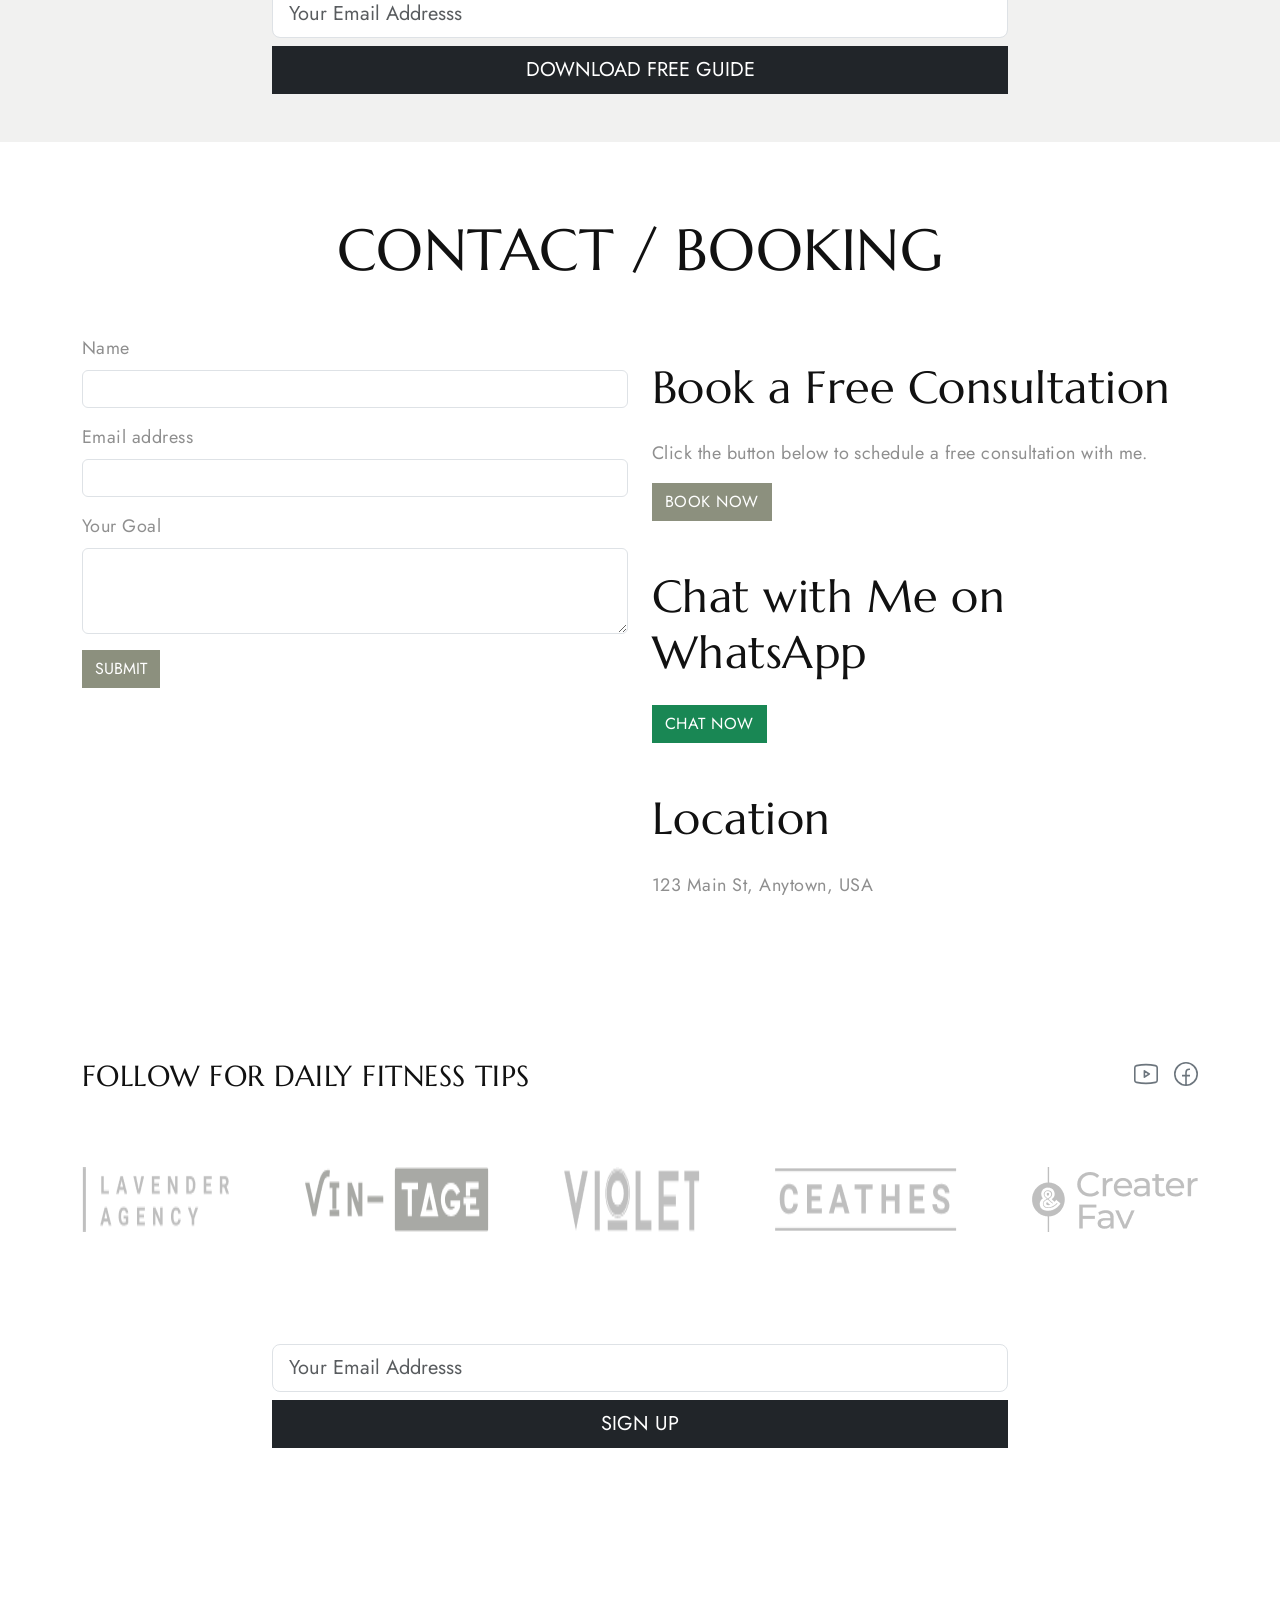
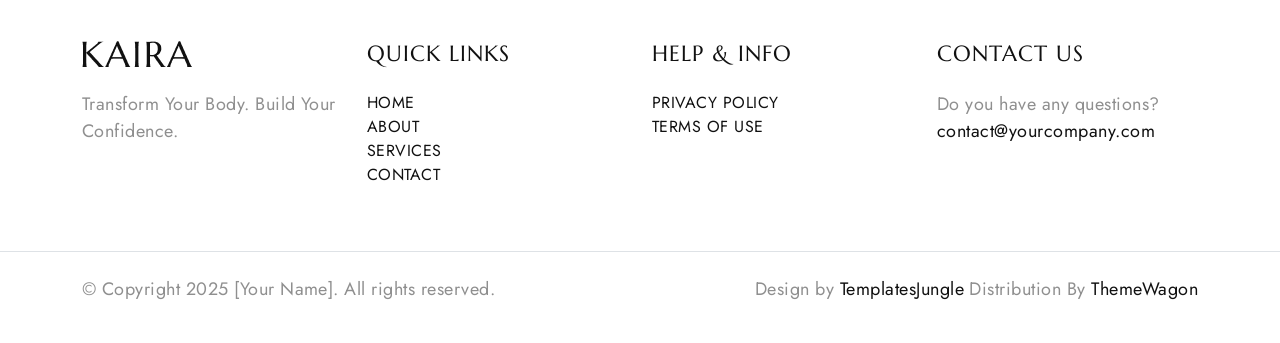
==== commit 93f94f33: "Landing with Gemini" ====
--- a/index.html
+++ b/index.html
@@ -2,15 +2,15 @@
 <html lang="en">
 
 <head>
-  <title>Your Fitness Journey Starts Here - Professional Gym Instructor</title>
+  <title>Kaira - Bootstrap 5 Fashion Store HTML CSS Template</title>
   <meta charset="utf-8">
   <meta http-equiv="X-UA-Compatible" content="IE=edge">
   <meta name="viewport" content="width=device-width, initial-scale=1.0">
   <meta name="format-detection" content="telephone=no">
   <meta name="apple-mobile-web-app-capable" content="yes">
-  <meta name="author" content="Professional Gym Instructor">
-  <meta name="keywords" content="fitness,gym,personal training,workout,health">
-  <meta name="description" content="Transform your body and mind with professional fitness training and personalized workout programs">
+  <meta name="author" content="TemplatesJungle">
+  <meta name="keywords" content="ecommerce,fashion,store">
+  <meta name="description" content="Bootstrap 5 Fashion Store HTML CSS Template">
   <link href="https://cdn.jsdelivr.net/npm/bootstrap@5.3.0-alpha3/dist/css/bootstrap.min.css" rel="stylesheet"
     integrity="sha384-KK94CHFLLe+nY2dmCWGMq91rCGa5gtU4mk92HdvYe+M/SXH301p5ILy+dN9+nJOZ" crossorigin="anonymous">
   <link rel="stylesheet" type="text/css" href="css/vendor.css">
@@ -27,7 +27,6 @@
 <body class="homepage">
   <svg xmlns="http://www.w3.org/2000/svg" style="display: none;">
     <defs>
-      <symbol xmlns="http://www.w3.org/2000/svg" id="instagram" viewBox="0 0 15 15">
         <path fill="none" stroke="currentColor"
           d="M11 3.5h1M4.5.5h6a4 4 0 0 1 4 4v6a4 4 0 0 1-4 4h-6a4 4 0 0 1-4-4v-6a4 4 0 0 1 4-4Zm3 10a3 3 0 1 1 0-6a3 3 0 0 1 0 6Z" />
       </symbol>
@@ -165,29 +164,29 @@
           </svg></button>
       </form>
 
-      <h5 class="cat-list-title">Browse Programs</h5>
+      <h5 class="cat-list-title">Browse Categories</h5>
 
       <ul class="cat-list">
         <li class="cat-list-item">
-          <a href="#" title="Personal Training">Personal Training</a>
+          <a href="#" title="Jackets">Jackets</a>
         </li>
         <li class="cat-list-item">
-          <a href="#" title="Group Classes">Group Classes</a>
+          <a href="#" title="T-shirts">T-shirts</a>
         </li>
         <li class="cat-list-item">
-          <a href="#" title="Weight Loss">Weight Loss</a>
+          <a href="#" title="Handbags">Handbags</a>
         </li>
         <li class="cat-list-item">
-          <a href="#" title="Strength Training">Strength Training</a>
+          <a href="#" title="Accessories">Accessories</a>
         </li>
         <li class="cat-list-item">
-          <a href="#" title="Nutrition Coaching">Nutrition Coaching</a>
+          <a href="#" title="Cosmetics">Cosmetics</a>
         </li>
         <li class="cat-list-item">
-          <a href="#" title="Online Coaching">Online Coaching</a>
+          <a href="#" title="Dresses">Dresses</a>
         </li>
         <li class="cat-list-item">
-          <a href="#" title="Athletic Performance">Athletic Performance</a>
+          <a href="#" title="Jumpsuits">Jumpsuits</a>
         </li>
       </ul>
 
@@ -266,42 +265,93 @@
 
             <div class="offcanvas-body">
               <ul class="navbar-nav justify-content-end flex-grow-1 gap-1 gap-md-5 pe-3">
-                <li class="nav-item">
-                  <a class="nav-link active" href="index.html">Home</a>
+                <li class="nav-item dropdown">
+                  <a class="nav-link dropdown-toggle active" href="#" id="dropdownHome" data-bs-toggle="dropdown"
+                    aria-haspopup="true" aria-expanded="false">Home</a>
+                  <ul class="dropdown-menu list-unstyled" aria-labelledby="dropdownHome">
+                    <li>
+                      <a href="index.html" class="dropdown-item item-anchor">Home Layout 1</a>
+                    </li>
+                    <li>
+                      <a href="index.html" class="dropdown-item item-anchor">Home Layout 2 </a>
+                    </li>
+                    <li>
+                      <a href="index.html" class="dropdown-item item-anchor">Home Layout 3 </a>
+                    </li>
+                    <li>
+                      <a href="index.html" class="dropdown-item item-anchor">Home Layout 4 </a>
+                    </li>
+                  </ul>
                 </li>
                 <li class="nav-item dropdown">
-                  <a class="nav-link dropdown-toggle" href="#" id="dropdownPrograms" data-bs-toggle="dropdown"
-                    aria-haspopup="true" aria-expanded="false">Programs</a>
-                  <ul class="dropdown-menu list-unstyled" aria-labelledby="dropdownPrograms">
-                    <li>
-                      <a href="index.html" class="dropdown-item item-anchor">Personal Training</a>
-                    </li>
-                    <li>
-                      <a href="index.html" class="dropdown-item item-anchor">Group Classes</a>
-                    </li>
-                    <li>
-                      <a href="index.html" class="dropdown-item item-anchor">Online Coaching</a>
-                    </li>
-                    <li>
-                      <a href="index.html" class="dropdown-item item-anchor">Nutrition Plans</a>
+                  <a class="nav-link dropdown-toggle" href="#" id="dropdownShop" data-bs-toggle="dropdown"
+                    aria-haspopup="true" aria-expanded="false">Shop</a>
+                  <ul class="dropdown-menu list-unstyled" aria-labelledby="dropdownShop">
+                    <li>
+                      <a href="index.html" class="dropdown-item item-anchor">Shop Sidebar </a>
+                    </li>
+                    <li>
+                      <a href="index.html" class="dropdown-item item-anchor">Shop Three Column </a>
+                    </li>
+                    <li>
+                      <a href="index.html" class="dropdown-item item-anchor">Shop Three Column Wide </a>
+                    </li>
+                    <li>
+                      <a href="index.html" class="dropdown-item item-anchor">Shop Four Column </a>
+                    </li>
+                    <li>
+                      <a href="index.html" class="dropdown-item item-anchor">Shop Four Column Wide </a>
+                    </li>
+                    <li>
+                      <a href="index.html" class="dropdown-item item-anchor">Shop Six Column </a>
+                    </li>
+                    <li>
+                      <a href="index.html" class="dropdown-item item-anchor">Shop Six Column Wide </a>
+                    </li>
+                    <li>
+                      <a href="index.html" class="dropdown-item item-anchor">Single Product </a>
+                    </li>
+                    <li>
+                      <a href="index.html" class="dropdown-item item-anchor">Single Product V2 </a>
                     </li>
                   </ul>
                 </li>
-                <li class="nav-item">
-                  <a class="nav-link" href="#about">About</a>
-                </li>
-                <li class="nav-item">
-                  <a class="nav-link" href="#blog">Blog</a>
+                <li class="nav-item dropdown">
+                  <a class="nav-link dropdown-toggle" href="#" id="dropdownBlog" data-bs-toggle="dropdown"
+                    aria-haspopup="true" aria-expanded="false">Blog</a>
+                  <ul class="dropdown-menu list-unstyled" aria-labelledby="dropdownBlog">
+                    <li>
+                      <a href="index.html" class="dropdown-item item-anchor">Blog Classic </a>
+                    </li>
+                    <li>
+                      <a href="index.html" class="dropdown-item item-anchor">Blog Grid with Sidebar </a>
+                    </li>
+                    <li>
+                      <a href="index.html" class="dropdown-item item-anchor">Blog Grid Four Column </a>
+                    </li>
+                    <li>
+                      <a href="index.html" class="dropdown-item item-anchor">Blog No Sidebar </a>
+                    </li>
+                    <li>
+                      <a href="index.html" class="dropdown-item item-anchor">Blog Right Sidebar </a>
+                    </li>
+                    <li>
+                      <a href="index.html" class="dropdown-item item-anchor">Single Post </a>
+                    </li>
+                    <li>
+                      <a href="index.html" class="dropdown-item item-anchor">Single Post No Sidebar </a>
+                    </li>
+                  </ul>
                 </li>
                 <li class="nav-item dropdown">
                   <a class="nav-link dropdown-toggle" href="#" id="dropdownPages" data-bs-toggle="dropdown"
-                    aria-haspopup="true" aria-expanded="false">More</a>
+                    aria-haspopup="true" aria-expanded="false">Pages</a>
                   <ul class="dropdown-menu list-unstyled" aria-labelledby="dropdownPages">
                     <li>
-                      <a href="index.html" class="dropdown-item item-anchor">Success Stories</a>
-                    </li>
-                    <li>
-                      <a href="index.html" class="dropdown-item item-anchor">Schedule</a>
+                      <a href="index.html" class="dropdown-item item-anchor">About </a>
+                    </li>
+                    <li>
+                      <a href="index.html" class="dropdown-item item-anchor">Cart </a>
                     </li>
                     <li>
                       <a href="index.html" class="dropdown-item item-anchor">Checkout </a>
@@ -381,225 +431,92 @@
     </div>
   </nav>
 
-  <section id="billboard" class="bg-light py-5">
+  <section id="billboard" class="bg-light py-5" style="background: url('images/banner-image-1.jpg') no-repeat center center; background-size: cover; height: 100vh; display: flex; align-items: center;">
     <div class="container">
       <div class="row justify-content-center">
-        <h1 class="section-title text-center mt-4" data-aos="fade-up">Transform Your Body & Mind</h1>
-        <div class="col-md-6 text-center" data-aos="fade-up" data-aos-delay="300">
-          <p>Unlock your full potential with personalized training programs designed to help you achieve your fitness goals. Whether you're looking to build strength, lose weight, or improve your overall health, I'm here to guide you every step of the way.</p>
-        </div>
-      </div>
+        <div class="col-md-8 text-center text-white">
+          <h1 class="section-title text-uppercase" data-aos="fade-up">Transform Your Body. Build Your Confidence. Train With [Your Name].</h1>
+          <p data-aos="fade-up" data-aos-delay="300">Certified Personal Trainer | Strength • Conditioning • Fat Loss</p>
+          <div class="d-flex justify-content-center" data-aos="fade-up" data-aos-delay="600">
+            <a href="#" class="btn btn-primary btn-lg text-uppercase mx-2">Book a Free Consultation</a>
+            <a href="#" class="btn btn-outline-light btn-lg text-uppercase mx-2">View Training Programs</a>
+          </div>
+        </div>
+      </div>
+    </div>
+  </section>
+
+  <section class="features py-5">
+    <div class="container">
       <div class="row">
-        <div class="swiper main-swiper py-4" data-aos="fade-up" data-aos-delay="600">
-          <div class="swiper-wrapper d-flex border-animation-left">
-            <div class="swiper-slide">
-              <div class="banner-item image-zoom-effect">
-                <div class="image-holder">
-                  <a href="#">
-                    <img src="images/banner-image-6.jpg" alt="product" class="img-fluid">
-                  </a>
-                </div>
-                <div class="banner-content py-4">
-                  <h5 class="element-title text-uppercase">
-                    <a href="index.html" class="item-anchor">Strength Training</a>
-                  </h5>
-                  <p>Build lean muscle and increase your power with progressive resistance training programs.</p>
-                  <div class="btn-left">
-                    <a href="#" class="btn-link fs-6 text-uppercase item-anchor text-decoration-none">Learn More</a>
-                  </div>
-                </div>
-              </div>
-            </div>
-            <div class="swiper-slide">
-              <div class="banner-item image-zoom-effect">
-                <div class="image-holder">
-                  <a href="#">
-                    <img src="images/banner-image-1.jpg" alt="product" class="img-fluid">
-                  </a>
-                </div>
-                <div class="banner-content py-4">
-                  <h5 class="element-title text-uppercase">
-                    <a href="index.html" class="item-anchor">Weight Loss Programs</a>
-                  </h5>
-                  <p>Achieve your ideal physique with customized nutrition and workout plans that deliver results.</p>
-                  <div class="btn-left">
-                    <a href="#" class="btn-link fs-6 text-uppercase item-anchor text-decoration-none">Learn More</a>
-                  </div>
-                </div>
-              </div>
-            </div>
-            <div class="swiper-slide">
-              <div class="banner-item image-zoom-effect">
-                <div class="image-holder">
-                  <a href="#">
-                    <img src="images/banner-image-2.jpg" alt="product" class="img-fluid">
-                  </a>
-                </div>
-                <div class="banner-content py-4">
-                  <h5 class="element-title text-uppercase">
-                    <a href="index.html" class="item-anchor">Functional Fitness</a>
-                  </h5>
-                  <p>Improve mobility, balance, and everyday movement patterns for a healthier lifestyle.</p>
-                  <div class="btn-left">
-                    <a href="#" class="btn-link fs-6 text-uppercase item-anchor text-decoration-none">Learn More</a>
-                  </div>
-                </div>
-              </div>
-            </div>
-            <div class="swiper-slide">
-              <div class="banner-item image-zoom-effect">
-                <div class="image-holder">
-                  <a href="#">
-                    <img src="images/banner-image-3.jpg" alt="product" class="img-fluid">
-                  </a>
-                </div>
-                <div class="banner-content py-4">
-                  <h5 class="element-title text-uppercase">
-                    <a href="index.html" class="item-anchor">Athletic Performance</a>
-                  </h5>
-                  <p>Take your sport to the next level with sport-specific training and conditioning programs.</p>
-                  <div class="btn-left">
-                    <a href="#" class="btn-link fs-6 text-uppercase item-anchor text-decoration-none">Learn More</a>
-                  </div>
-                </div>
-              </div>
-            </div>
-            <div class="swiper-slide">
-              <div class="banner-item image-zoom-effect">
-                <div class="image-holder">
-                  <a href="#">
-                    <img src="images/banner-image-4.jpg" alt="product" class="img-fluid">
-                  </a>
-                </div>
-                <div class="banner-content py-4">
-                  <h5 class="element-title text-uppercase">
-                    <a href="index.html" class="item-anchor">Group Training</a>
-                  </h5>
-                  <p>Join energizing group sessions that combine motivation, accountability, and results.</p>
-                  <div class="btn-left">
-                    <a href="#" class="btn-link fs-6 text-uppercase item-anchor text-decoration-none">Learn More</a>
-                  </div>
-                </div>
-              </div>
-            </div>
-            <div class="swiper-slide">
-              <div class="banner-item image-zoom-effect">
-                <div class="image-holder">
-                  <a href="#">
-                    <img src="images/banner-image-5.jpg" alt="product" class="img-fluid">
-                  </a>
-                </div>
-                <div class="banner-content py-4">
-                  <h5 class="element-title text-uppercase">
-                    <a href="index.html" class="item-anchor">Nutrition Coaching</a>
-                  </h5>
-                  <p>Fuel your body right with personalized meal plans and expert nutritional guidance.</p>
-                  <div class="btn-left">
-                    <a href="#" class="btn-link fs-6 text-uppercase item-anchor text-decoration-none">Learn More</a>
-                  </div>
-                </div>
-              </div>
-            </div>
-          </div>
-          <div class="swiper-pagination"></div>
-        </div>
-        <div class="icon-arrow icon-arrow-left"><svg width="50" height="50" viewBox="0 0 24 24">
-            <use xlink:href="#arrow-left"></use>
-          </svg></div>
-        <div class="icon-arrow icon-arrow-right"><svg width="50" height="50" viewBox="0 0 24 24">
-            <use xlink:href="#arrow-right"></use>
-          </svg></div>
-      </div>
-    </div>
-  </section>
-
-  <section class="features py-5">
-    <div class="container">
+        <div class="col-md-6">
+          <img src="images/post-image-1.jpg" alt="[Your Name]" class="img-fluid">
+        </div>
+        <div class="col-md-6">
+          <h2 class="text-uppercase">About Me</h2>
+          <p>Your short story goes here. Talk about your philosophy, your certifications, your training style, and who you help (e.g., beginners, weight-loss, athletes). Keep it to 3-4 sentences.</p>
+          <div class="row">
+            <div class="col-md-4">
+              <h4>X+</h4>
+              <p>Years Experience</p>
+            </div>
+            <div class="col-md-4">
+              <h4>Certified</h4>
+              <p>Personal Trainer</p>
+            </div>
+            <div class="col-md-4">
+              <h4>100+</h4>
+              <p>Client Transformations</p>
+            </div>
+          </div>
+        </div>
+      </div>
+    </div>
+  </section>
+
+  <section class="categories overflow-hidden py-5">
+    <div class="container">
+      <h2 class="text-uppercase text-center mb-5">Services / Programs</h2>
       <div class="row">
-        <div class="col-md-3 text-center" data-aos="fade-in" data-aos-delay="0">
-          <div class="py-5">
-            <svg width="38" height="38" viewBox="0 0 24 24">
-              <use xlink:href="#calendar"></use>
-            </svg>
-            <h4 class="element-title text-capitalize my-3">Flexible Scheduling</h4>
-            <p>Book sessions that fit your busy lifestyle with convenient time slots available.</p>
-          </div>
-        </div>
-        <div class="col-md-3 text-center" data-aos="fade-in" data-aos-delay="300">
-          <div class="py-5">
-            <svg width="38" height="38" viewBox="0 0 24 24">
-              <use xlink:href="#user"></use>
-            </svg>
-            <h4 class="element-title text-capitalize my-3">Personal Training</h4>
-            <p>One-on-one coaching tailored to your unique goals and fitness level.</p>
-          </div>
-        </div>
-        <div class="col-md-3 text-center" data-aos="fade-in" data-aos-delay="600">
-          <div class="py-5">
-            <svg width="38" height="38" viewBox="0 0 24 24">
-              <use xlink:href="#heart"></use>
-            </svg>
-            <h4 class="element-title text-capitalize my-3">Holistic Approach</h4>
-            <p>Combining fitness, nutrition, and mindset for complete transformation.</p>
-          </div>
-        </div>
-        <div class="col-md-3 text-center" data-aos="fade-in" data-aos-delay="900">
-          <div class="py-5">
-            <svg width="38" height="38" viewBox="0 0 24 24">
-              <use xlink:href="#check"></use>
-            </svg>
-            <h4 class="element-title text-capitalize my-3">Proven Results</h4>
-            <p>Track your progress with measurable outcomes and celebrate your wins.</p>
-          </div>
-        </div>
-      </div>
-    </div>
-  </section>
-
-  <section class="categories overflow-hidden">
-    <div class="container">
-      <div class="open-up" data-aos="zoom-out">
-        <div class="row">
-          <div class="col-md-4">
-            <div class="cat-item image-zoom-effect">
-              <div class="image-holder">
-                <a href="index.html">
-                  <img src="images/cat-item1.jpg" alt="categories" class="product-image img-fluid">
-                </a>
-              </div>
-              <div class="category-content">
-                <div class="product-button">
-                  <a href="index.html" class="btn btn-common text-uppercase">1-on-1 Training</a>
-                </div>
-              </div>
-            </div>
-          </div>
-          <div class="col-md-4">
-            <div class="cat-item image-zoom-effect">
-              <div class="image-holder">
-                <a href="index.html">
-                  <img src="images/cat-item2.jpg" alt="categories" class="product-image img-fluid">
-                </a>
-              </div>
-              <div class="category-content">
-                <div class="product-button">
-                  <a href="index.html" class="btn btn-common text-uppercase">Group Classes</a>
-                </div>
-              </div>
-            </div>
-          </div>
-          <div class="col-md-4">
-            <div class="cat-item image-zoom-effect">
-              <div class="image-holder">
-                <a href="index.html">
-                  <img src="images/cat-item3.jpg" alt="categories" class="product-image img-fluid">
-                </a>
-              </div>
-              <div class="category-content">
-                <div class="product-button">
-                  <a href="index.html" class="btn btn-common text-uppercase">Online Coaching</a>
-                </div>
-              </div>
+        <div class="col-md-4">
+          <div class="card mb-4">
+            <img src="images/cat-item1.jpg" class="card-img-top" alt="1-on-1 Personal Training">
+            <div class="card-body">
+              <h5 class="card-title text-uppercase">1-on-1 Personal Training</h5>
+              <p class="card-text">
+                <strong>Included:</strong> Personalized workout plan, nutritional guidance, weekly check-ins.<br>
+                <strong>Duration:</strong> 12 weeks.<br>
+                <strong>Suitable for:</strong> Anyone looking for personalized attention and faster results.
+              </p>
+              <a href="#" class="btn btn-primary text-uppercase">Learn More</a>
+            </div>
+          </div>
+        </div>
+        <div class="col-md-4">
+          <div class="card mb-4">
+            <img src="images/cat-item2.jpg" class="card-img-top" alt="Custom Workout Plans">
+            <div class="card-body">
+              <h5 class="card-title text-uppercase">Custom Workout Plans</h5>
+              <p class="card-text">
+                <strong>Included:</strong> A complete workout plan tailored to your goals and equipment.<br>
+                <strong>Duration:</strong> 4 weeks.<br>
+                <strong>Suitable for:</strong> Individuals who are self-motivated but need a structured plan.
+              </p>
+              <a href="#" class="btn btn-primary text-uppercase">Start Today</a>
+            </div>
+          </div>
+        </div>
+        <div class="col-md-4">
+          <div class="card mb-4">
+            <img src="images/cat-item3.jpg" class="card-img-top" alt="Nutrition Coaching">
+            <div class="card-body">
+              <h5 class="card-title text-uppercase">Nutrition Coaching</h5>
+              <p class="card-text">
+                <strong>Included:</strong> Custom meal plans, macro tracking, and dietary advice.<br>
+                <strong>Duration:</strong> 8 weeks.<br>
+                <strong>Suitable for:</strong> People who want to improve their diet and eating habits.
+              </p>
+              <a href="#" class="btn btn-primary text-uppercase">Learn More</a>
             </div>
           </div>
         </div>
@@ -610,27 +527,22 @@
   <section id="new-arrival" class="new-arrival product-carousel py-5 position-relative overflow-hidden">
     <div class="container">
       <div class="d-flex flex-wrap justify-content-between align-items-center mt-5 mb-3">
-        <h4 class="text-uppercase">Featured Training Programs</h4>
-        <a href="index.html" class="btn-link">View All Programs</a>
+        <h4 class="text-uppercase">Client Transformations</h4>
       </div>
       <div class="swiper product-swiper open-up" data-aos="zoom-out">
         <div class="swiper-wrapper d-flex">
           <div class="swiper-slide">
             <div class="product-item image-zoom-effect link-effect">
               <div class="image-holder position-relative">
-                <a href="index.html">
-                  <img src="images/product-item-1.jpg" alt="categories" class="product-image img-fluid">
-                </a>
-                <a href="index.html" class="btn-icon btn-wishlist">
-                  <svg width="24" height="24" viewBox="0 0 24 24">
-                    <use xlink:href="#heart"></use>
-                  </svg>
+                <a href="#">
+                  <img src="images/product-item-1.jpg" alt="before" class="product-image img-fluid">
+                  <img src="images/product-item-2.jpg" alt="after" class="product-image img-fluid">
                 </a>
                 <div class="product-content">
                   <h5 class="element-title text-uppercase fs-5 mt-3">
-                    <a href="index.html">Dark florish onepiece</a>
+                    <a href="#">John Doe</a>
                   </h5>
-                  <a href="#" class="text-decoration-none" data-after="Add to cart"><span>$95.00</span></a>
+                  <p>"I lost 20 pounds in 3 months! Thanks to [Your Name]!"</p>
                 </div>
               </div>
             </div>
@@ -638,512 +550,231 @@
           <div class="swiper-slide">
             <div class="product-item image-zoom-effect link-effect">
               <div class="image-holder position-relative">
-                <a href="index.html">
-                  <img src="images/product-item-2.jpg" alt="categories" class="product-image img-fluid">
-                </a>
-                <a href="index.html" class="btn-icon btn-wishlist">
-                  <svg width="24" height="24" viewBox="0 0 24 24">
-                    <use xlink:href="#heart"></use>
-                  </svg>
+                <a href="#">
+                  <img src="images/product-item-3.jpg" alt="before" class="product-image img-fluid">
+                  <img src="images/product-item-4.jpg" alt="after" class="product-image img-fluid">
                 </a>
                 <div class="product-content">
                   <h5 class="text-uppercase fs-5 mt-3">
-                    <a href="index.html">Baggy Shirt</a>
+                    <a href="#">Jane Smith</a>
                   </h5>
-                  <a href="#" class="text-decoration-none" data-after="Add to cart"><span>$55.00</span></a>
+                  <p>"I have more energy and feel stronger than ever."</p>
                 </div>
               </div>
             </div>
           </div>
-          <div class="swiper-slide">
-            <div class="product-item image-zoom-effect link-effect">
-              <div class="image-holder position-relative">
-                <a href="index.html">
-                  <img src="images/product-item-3.jpg" alt="categories" class="product-image img-fluid">
-                </a>
-                <a href="index.html" class="btn-icon btn-wishlist">
-                  <svg width="24" height="24" viewBox="0 0 24 24">
-                    <use xlink:href="#heart"></use>
-                  </svg>
-                </a>
-                <div class="product-content">
-                  <h5 class="text-uppercase fs-5 mt-3">
-                    <a href="index.html">Cotton off-white shirt</a>
-                  </h5>
-                  <a href="#" class="text-decoration-none" data-after="Add to cart"><span>$65.00</span></a>
-                </div>
+        </div>
+        <div class="swiper-pagination"></div>
+      </div>
+      <div class="text-center mt-5">
+        <h4><span class="highlight">100+</span> Clients Trained</h4>
+        <h4>Average client fat loss: <span class="highlight">6%</span> in 12 weeks</h4>
+      </div>
+    </div>
+  </section>
+
+  <section class="collection bg-light position-relative py-5">
+    <div class="container">
+      <h2 class="text-uppercase text-center mb-5">Testimonials / Reviews</h2>
+      <div class="row">
+        <div class="col-md-6">
+          <img src="images/post-large-image1.jpg" alt="review" class="img-fluid mb-4">
+        </div>
+        <div class="col-md-6">
+          <img src="images/post-large-image2.jpg" alt="review" class="img-fluid mb-4">
+        </div>
+      </div>
+      <div class="row">
+        <div class="col-md-6">
+          <blockquote class="blockquote">
+            <p>"[Your Name] is the best trainer I've ever had. I've seen amazing results and I'm so much more confident."</p>
+            <footer class="blockquote-footer">Client Name</footer>
+          </blockquote>
+        </div>
+        <div class="col-md-6">
+          <blockquote class="blockquote">
+            <p>"I was so nervous to start working out, but [Your Name] made me feel comfortable and supported. I'm so glad I took the leap!"</p>
+            <footer class="blockquote-footer">Client Name</footer>
+          </blockquote>
+        </div>
+      </div>
+    </div>
+  </section>
+
+  <section id="best-sellers" class="best-sellers product-carousel py-5 position-relative overflow-hidden">
+    <div class="container">
+      <h2 class="text-uppercase text-center mb-5">Training Methodology / Why Choose Me</h2>
+      <div class="row">
+        <div class="col-md-6">
+          <h3>My Coaching Style</h3>
+          <p>I take a science-based, holistic approach to fitness. I believe in creating customized plans that are tailored to your individual needs and goals. My focus is on helping you build sustainable habits that will last a lifetime.</p>
+          <h3>What Makes Me Unique</h3>
+          <p>I'm not just a trainer, I'm a coach, a mentor, and a friend. I'm here to support you every step of the way on your fitness journey. I'm passionate about helping people transform their lives through fitness, and I'm committed to your success.</p>
+          <h3>My Training Philosophy</h3>
+          <p>I believe that fitness should be enjoyable and accessible to everyone. I'll work with you to create a program that you love and that fits into your lifestyle. My goal is to help you fall in love with fitness and make it a part of your daily routine.</p>
+        </div>
+        <div class="col-md-6">
+          <div class="row">
+            <div class="col-md-6 text-center">
+              <div class="py-3">
+                <svg width="38" height="38" viewBox="0 0 24 24"><use xlink:href="#user"></use></svg>
+                <h4 class="element-title text-capitalize my-3">Personalized Plans</h4>
               </div>
             </div>
-          </div>
-          <div class="swiper-slide">
-            <div class="product-item image-zoom-effect link-effect">
-              <div class="image-holder position-relative">
-                <a href="index.html">
-                  <img src="images/product-item-4.jpg" alt="categories" class="product-image img-fluid">
-                </a>
-                <a href="index.html" class="btn-icon btn-wishlist">
-                  <svg width="24" height="24" viewBox="0 0 24 24">
-                    <use xlink:href="#heart"></use>
-                  </svg>
-                </a>
-                <div class="product-content">
-                  <h5 class="text-uppercase fs-5 mt-3">
-                    <a href="index.html">Crop sweater</a>
-                  </h5>
-                  <a href="#" class="text-decoration-none" data-after="Add to cart"><span>$50.00</span></a>
-                </div>
+            <div class="col-md-6 text-center">
+              <div class="py-3">
+                <svg width="38" height="38" viewBox="0 0 24 24"><use xlink:href="#calendar"></use></svg>
+                <h4 class="element-title text-capitalize my-3">Flexible Scheduling</h4>
               </div>
             </div>
-          </div>
-          <div class="swiper-slide">
-            <div class="product-item image-zoom-effect link-effect">
-              <div class="image-holder position-relative">
-                <a href="index.html">
-                  <img src="images/product-item-10.jpg" alt="categories" class="product-image img-fluid">
-                </a>
-                <a href="index.html" class="btn-icon btn-wishlist">
-                  <svg width="24" height="24" viewBox="0 0 24 24">
-                    <use xlink:href="#heart"></use>
-                  </svg>
-                </a>
-                <div class="product-content">
-                  <h5 class="text-uppercase fs-5 mt-3">
-                    <a href="index.html">Crop sweater</a>
-                  </h5>
-                  <a href="#" class="text-decoration-none" data-after="Add to cart"><span>$70.00</span></a>
-                </div>
+            <div class="col-md-6 text-center">
+              <div class="py-3">
+                <svg width="38" height="38" viewBox="0 0 24 24"><use xlink:href="#heart"></use></svg>
+                <h4 class="element-title text-capitalize my-3">Meal Guidance</h4>
               </div>
             </div>
-          </div>
-        </div>
-        <div class="swiper-pagination"></div>
-      </div>
-      <div class="icon-arrow icon-arrow-left"><svg width="50" height="50" viewBox="0 0 24 24">
-          <use xlink:href="#arrow-left"></use>
-        </svg></div>
-      <div class="icon-arrow icon-arrow-right"><svg width="50" height="50" viewBox="0 0 24 24">
-          <use xlink:href="#arrow-right"></use>
-        </svg></div>
-    </div>
-  </section>
-
-  <section class="collection bg-light position-relative py-5">
-    <div class="container">
-      <div class="row">
-        <div class="title-xlarge text-uppercase txt-fx domino">Programs</div>
-        <div class="collection-item d-flex flex-wrap my-5">
-          <div class="col-md-6 column-container">
-            <div class="image-holder">
-              <img src="images/single-image-2.jpg" alt="collection" class="product-image img-fluid">
-            </div>
-          </div>
-          <div class="col-md-6 column-container bg-white">
-            <div class="collection-content p-5 m-0 m-md-5">
-              <h3 class="element-title text-uppercase">Transform Your Lifestyle</h3>
-              <p>My comprehensive fitness programs are designed to meet you where you are and take you where you want to be.
-                Whether you're just starting your fitness journey or looking to break through plateaus, I provide the expert
-                guidance, accountability, and support you need to succeed. Each program combines proven training methods with
-                personalized nutrition strategies to help you achieve lasting results and build sustainable healthy habits.</p>
-              <a href="#" class="btn btn-dark text-uppercase mt-3">Explore Programs</a>
-            </div>
-          </div>
-        </div>
-      </div>
-    </div>
-  </section>
-
-  <section id="best-sellers" class="best-sellers product-carousel py-5 position-relative overflow-hidden">
-    <div class="container">
-      <div class="d-flex flex-wrap justify-content-between align-items-center mt-5 mb-3">
-        <h4 class="text-uppercase">Most Popular Programs</h4>
-        <a href="index.html" class="btn-link">View All Programs</a>
-      </div>
-      <div class="swiper product-swiper open-up" data-aos="zoom-out">
-        <div class="swiper-wrapper d-flex">
-          <div class="swiper-slide">
-            <div class="product-item image-zoom-effect link-effect">
-              <div class="image-holder">
-                <a href="index.html">
-                  <img src="images/product-item-4.jpg" alt="categories" class="product-image img-fluid">
-                </a>
-                <a href="index.html" class="btn-icon btn-wishlist">
-                  <svg width="24" height="24" viewBox="0 0 24 24">
-                    <use xlink:href="#heart"></use>
-                  </svg>
-                </a>
-                <div class="product-content">
-                  <h5 class="text-uppercase fs-5 mt-3">
-                    <a href="index.html">Dark florish onepiece</a>
-                  </h5>
-                  <a href="index.html" class="text-decoration-none" data-after="Add to cart"><span>$95.00</span></a>
-                </div>
+            <div class="col-md-6 text-center">
+              <div class="py-3">
+                <svg width="38" height="38" viewBox="0 0 24 24"><use xlink:href="#check"></use></svg>
+                <h4 class="element-title text-capitalize my-3">Progress Tracking</h4>
               </div>
             </div>
           </div>
-          <div class="swiper-slide">
-            <div class="product-item image-zoom-effect link-effect">
-              <div class="image-holder">
-                <a href="index.html">
-                  <img src="images/product-item-3.jpg" alt="product" class="product-image img-fluid">
-                </a>
-                <a href="index.html" class="btn-icon btn-wishlist">
-                  <svg width="24" height="24" viewBox="0 0 24 24">
-                    <use xlink:href="#heart"></use>
-                  </svg>
-                </a>
-                <div class="product-content">
-                  <h5 class="text-uppercase fs-5 mt-3">
-                    <a href="index.html">Baggy Shirt</a>
-                  </h5>
-                  <a href="index.html" class="text-decoration-none" data-after="Add to cart"><span>$55.00</span></a>
-                </div>
-              </div>
-            </div>
-          </div>
-          <div class="swiper-slide">
-            <div class="product-item image-zoom-effect link-effect">
-              <div class="image-holder">
-                <a href="index.html">
-                  <img src="images/product-item-5.jpg" alt="categories" class="product-image img-fluid">
-                </a>
-                <a href="index.html" class="btn-icon btn-wishlist">
-                  <svg width="24" height="24" viewBox="0 0 24 24">
-                    <use xlink:href="#heart"></use>
-                  </svg>
-                </a>
-                <div class="product-content">
-                  <h5 class="text-uppercase fs-5 mt-3">
-                    <a href="index.html">Cotton off-white shirt</a>
-                  </h5>
-                  <a href="index.html" class="text-decoration-none" data-after="Add to cart"><span>$65.00</span></a>
-                </div>
-              </div>
-            </div>
-          </div>
-          <div class="swiper-slide">
-            <div class="product-item image-zoom-effect link-effect">
-              <div class="image-holder">
-                <a href="index.html">
-                  <img src="images/product-item-6.jpg" alt="categories" class="product-image img-fluid">
-                </a>
-                <a href="index.html" class="btn-icon btn-wishlist">
-                  <svg width="24" height="24" viewBox="0 0 24 24">
-                    <use xlink:href="#heart"></use>
-                  </svg>
-                </a>
-                <div class="product-content">
-                  <h5 class="text-uppercase fs-5 mt-3">
-                    <a href="index.html">Handmade crop sweater</a>
-                  </h5>
-                  <a href="index.html" class="text-decoration-none" data-after="Add to cart"><span>$50.00</span></a>
-                </div>
-              </div>
-            </div>
-          </div>
-          <div class="swiper-slide">
-            <div class="product-item image-zoom-effect link-effect">
-              <div class="image-holder">
-                <a href="index.html">
-                  <img src="images/product-item-9.jpg" alt="categories" class="product-image img-fluid">
-                </a>
-                <a href="index.html" class="btn-icon btn-wishlist">
-                  <svg width="24" height="24" viewBox="0 0 24 24">
-                    <use xlink:href="#heart"></use>
-                  </svg>
-                </a>
-                <div class="product-content">
-                  <h5 class="text-uppercase fs-5 mt-3">
-                    <a href="index.html">Dark florish onepiece</a>
-                  </h5>
-                  <a href="index.html" class="text-decoration-none" data-after="Add to cart"><span>$70.00</span></a>
-                </div>
-              </div>
-            </div>
-          </div>
-          <div class="swiper-slide">
-            <div class="product-item image-zoom-effect link-effect">
-              <div class="image-holder">
-                <a href="index.html">
-                  <img src="images/product-item-10.jpg" alt="categories" class="product-image img-fluid">
-                </a>
-                <a href="index.html" class="btn-icon btn-wishlist">
-                  <svg width="24" height="24" viewBox="0 0 24 24">
-                    <use xlink:href="#heart"></use>
-                  </svg>
-                </a>
-                <div class="product-content">
-                  <h5 class="text-uppercase fs-5 mt-3">
-                    <a href="index.html">Cotton off-white shirt</a>
-                  </h5>
-                  <a href="index.html" class="text-decoration-none" data-after="Add to cart"><span>$70.00</span></a>
-                </div>
-              </div>
-            </div>
-          </div>
-        </div>
-        <div class="swiper-pagination"></div>
-      </div>
-      <div class="icon-arrow icon-arrow-left"><svg width="50" height="50" viewBox="0 0 24 24">
-          <use xlink:href="#arrow-left"></use>
-        </svg></div>
-      <div class="icon-arrow icon-arrow-right"><svg width="50" height="50" viewBox="0 0 24 24">
-          <use xlink:href="#arrow-right"></use>
-        </svg></div>
+        </div>
+      </div>
     </div>
   </section>
 
   <section class="video py-5 overflow-hidden">
-    <div class="container-fluid">
-      <div class="row">
-        <div class="video-content open-up" data-aos="zoom-out">
-          <div class="video-bg">
-            <img src="images/video-image.jpg" alt="video" class="video-image img-fluid">
-          </div>
-          <div class="video-player">
-            <a class="youtube" href="https://www.youtube.com/embed/pjtsGzQjFM4">
-              <svg width="24" height="24" viewBox="0 0 24 24">
-                <use xlink:href="#play"></use>
-              </svg>
-              <img src="images/text-pattern.png" alt="pattern" class="text-rotate">
-            </a>
-          </div>
-        </div>
-      </div>
-    </div>
-  </section>
-
-  <section class="testimonials py-5 bg-light">
-    <div class="section-header text-center mt-5">
-      <h3 class="section-title">CLIENT SUCCESS STORIES</h3>
-    </div>
-    <div class="swiper testimonial-swiper overflow-hidden my-5">
-      <div class="swiper-wrapper d-flex">
-        <div class="swiper-slide">
-          <div class="testimonial-item text-center">
-            <blockquote>
-              <p>"In just 3 months, I lost 25 pounds and gained so much confidence. The personalized training plan was exactly what I needed!"</p>
-              <div class="review-title text-uppercase">Sarah M.</div>
-            </blockquote>
-          </div>
-        </div>
-        <div class="swiper-slide">
-          <div class="testimonial-item text-center">
-            <blockquote>
-              <p>“Best fitted white denim shirt more than expected crazy soft, flexible</p>
-              <div class="review-title text-uppercase">uptop</div>
-            </blockquote>
-          </div>
-        </div>
-        <div class="swiper-slide">
-          <div class="testimonial-item text-center">
-            <blockquote>
-              <p>“Best fitted white denim shirt more white denim than expected flexible crazy soft.”</p>
-              <div class="review-title text-uppercase">Denim craze</div>
-            </blockquote>
-          </div>
-        </div>
-        <div class="swiper-slide">
-          <div class="testimonial-item text-center">
-            <blockquote>
-              <p>“Best fitted white denim shirt more than expected crazy soft, flexible</p>
-              <div class="review-title text-uppercase">uptop</div>
-            </blockquote>
-          </div>
-        </div>
-      </div>
-    </div>
-    <div class="testimonial-swiper-pagination d-flex justify-content-center mb-5"></div>
-  </section>
-
-  <section id="related-products" class="related-products product-carousel py-5 position-relative overflow-hidden">
-    <div class="container">
-      <div class="d-flex flex-wrap justify-content-between align-items-center mt-5 mb-3">
-        <h4 class="text-uppercase">Additional Training Options</h4>
-        <a href="index.html" class="btn-link">View All Programs</a>
-      </div>
-      <div class="swiper product-swiper open-up" data-aos="zoom-out">
-        <div class="swiper-wrapper d-flex">
-          <div class="swiper-slide">
-            <div class="product-item image-zoom-effect link-effect">
-              <div class="image-holder">
-                <a href="index.html">
-                  <img src="images/product-item-5.jpg" alt="product" class="product-image img-fluid">
-                </a>
-                <a href="index.html" class="btn-icon btn-wishlist">
-                  <svg width="24" height="24" viewBox="0 0 24 24">
-                    <use xlink:href="#heart"></use>
-                  </svg>
-                </a>
-                <div class="product-content">
-                  <h5 class="text-uppercase fs-5 mt-3">
-                    <a href="index.html">Dark florish onepiece</a>
-                  </h5>
-                  <a href="index.html" class="text-decoration-none" data-after="Add to cart"><span>$95.00</span></a>
-                </div>
-              </div>
-            </div>
-          </div>
-          <div class="swiper-slide">
-            <div class="product-item image-zoom-effect link-effect">
-              <div class="image-holder">
-                <a href="index.html">
-                  <img src="images/product-item-6.jpg" alt="product" class="product-image img-fluid">
-                </a>
-                <a href="index.html" class="btn-icon btn-wishlist">
-                  <svg width="24" height="24" viewBox="0 0 24 24">
-                    <use xlink:href="#heart"></use>
-                  </svg>
-                </a>
-                <div class="product-content">
-                  <h5 class="text-uppercase fs-5 mt-3">
-                    <a href="index.html">Baggy Shirt</a>
-                  </h5>
-                  <a href="index.html" class="text-decoration-none" data-after="Add to cart"><span>$55.00</span></a>
-                </div>
-              </div>
-            </div>
-          </div>
-          <div class="swiper-slide">
-            <div class="product-item image-zoom-effect link-effect">
-              <div class="image-holder">
-                <a href="index.html">
-                  <img src="images/product-item-7.jpg" alt="product" class="product-image img-fluid">
-                </a>
-                <a href="index.html" class="btn-icon btn-wishlist">
-                  <svg width="24" height="24" viewBox="0 0 24 24">
-                    <use xlink:href="#heart"></use>
-                  </svg>
-                </a>
-                <div class="product-content">
-                  <h5 class="text-uppercase fs-5 mt-3">
-                    <a href="index.html">Cotton off-white shirt</a>
-                  </h5>
-                  <a href="index.html" class="text-decoration-none" data-after="Add to cart"><span>$65.00</span></a>
-                </div>
-              </div>
-            </div>
-          </div>
-          <div class="swiper-slide">
-            <div class="product-item image-zoom-effect link-effect">
-              <div class="image-holder">
-                <a href="index.html">
-                  <img src="images/product-item-8.jpg" alt="product" class="product-image img-fluid">
-                </a>
-                <a href="index.html" class="btn-icon btn-wishlist">
-                  <svg width="24" height="24" viewBox="0 0 24 24">
-                    <use xlink:href="#heart"></use>
-                  </svg>
-                </a>
-                <div class="product-content">
-                  <h5 class="text-uppercase fs-5 mt-3">
-                    <a href="index.html">Handmade crop sweater</a>
-                  </h5>
-                  <a href="index.html" class="text-decoration-none" data-after="Add to cart"><span>$50.00</span></a>
-                </div>
-              </div>
-            </div>
-          </div>
-          <div class="swiper-slide">
-            <div class="product-item image-zoom-effect link-effect">
-              <div class="image-holder">
-                <a href="index.html">
-                  <img src="images/product-item-1.jpg" alt="product" class="product-image img-fluid">
-                </a>
-                <a href="index.html" class="btn-icon btn-wishlist">
-                  <svg width="24" height="24" viewBox="0 0 24 24">
-                    <use xlink:href="#heart"></use>
-                  </svg>
-                </a>
-                <div class="product-content">
-                  <h5 class="text-uppercase fs-5 mt-3">
-                    <a href="index.html">Handmade crop sweater</a>
-                  </h5>
-                  <a href="index.html" class="text-decoration-none" data-after="Add to cart"><span>$70.00</span></a>
-                </div>
-              </div>
-            </div>
-          </div>
-        </div>
-        <div class="swiper-pagination"></div>
-      </div>
-      <div class="icon-arrow icon-arrow-left"><svg width="50" height="50" viewBox="0 0 24 24">
-          <use xlink:href="#arrow-left"></use>
-        </svg></div>
-      <div class="icon-arrow icon-arrow-right"><svg width="50" height="50" viewBox="0 0 24 24">
-          <use xlink:href="#arrow-right"></use>
-        </svg></div>
-    </div>
-  </section>
-
-  <section class="blog py-5">
-    <div class="container">
-      <div class="d-flex flex-wrap justify-content-between align-items-center mt-5 mb-3">
-        <h4 class="text-uppercase">Fitness Tips & Insights</h4>
-        <a href="index.html" class="btn-link">View All</a>
-      </div>
+    <div class="container">
+      <h2 class="text-uppercase text-center mb-5">Pricing</h2>
       <div class="row">
         <div class="col-md-4">
-          <article class="post-item">
-            <div class="post-image">
-              <a href="index.html">
-                <img src="images/post-image1.jpg" alt="image" class="post-grid-image img-fluid">
-              </a>
-            </div>
-            <div class="post-content d-flex flex-wrap gap-2 my-3">
-              <div class="post-meta text-uppercase fs-6 text-secondary">
-                <span class="post-category">Training /</span>
-                <span class="meta-day"> Dec 1, 2025</span>
-              </div>
-              <h5 class="post-title text-uppercase">
-                <a href="index.html">5 Essential Strength Training Tips</a>
-              </h5>
-              <p>Master the fundamentals of strength training with these proven techniques for building muscle...</p>
-            </div>
-          </article>
+          <div class="card mb-4 text-center">
+            <div class="card-header">
+              <h4 class="my-0 font-weight-normal">Basic</h4>
+            </div>
+            <div class="card-body">
+              <h1 class="card-title pricing-card-title">$29 <small class="text-muted">/ mo</small></h1>
+              <ul class="list-unstyled mt-3 mb-4">
+                <li>Custom plan only</li>
+              </ul>
+              <button type="button" class="btn btn-lg btn-block btn-outline-primary">Sign up for free</button>
+            </div>
+          </div>
         </div>
         <div class="col-md-4">
-          <article class="post-item">
-            <div class="post-image">
-              <a href="index.html">
-                <img src="images/post-image2.jpg" alt="image" class="post-grid-image img-fluid">
-              </a>
-            </div>
-            <div class="post-content d-flex flex-wrap gap-2 my-3">
-              <div class="post-meta text-uppercase fs-6 text-secondary">
-                <span class="post-category">Nutrition /</span>
-                <span class="meta-day"> Nov 28, 2025</span>
-              </div>
-              <h5 class="post-title text-uppercase">
-                <a href="index.html">Meal Prep Strategies That Work</a>
-              </h5>
-              <p>Transform your nutrition with simple meal prep strategies that save time and support your goals...</p>
-            </div>
-          </article>
+          <div class="card mb-4 text-center">
+            <div class="card-header">
+              <h4 class="my-0 font-weight-normal">Standard</h4>
+            </div>
+            <div class="card-body">
+              <h1 class="card-title pricing-card-title">$59 <small class="text-muted">/ mo</small></h1>
+              <ul class="list-unstyled mt-3 mb-4">
+                <li>Plan + weekly check-ins</li>
+              </ul>
+              <button type="button" class="btn btn-lg btn-block btn-primary">Get started</button>
+            </div>
+          </div>
         </div>
         <div class="col-md-4">
-          <article class="post-item">
-            <div class="post-image">
-              <a href="index.html">
-                <img src="images/post-image3.jpg" alt="image" class="post-grid-image img-fluid">
-              </a>
-            </div>
-            <div class="post-content d-flex flex-wrap gap-2 my-3">
-              <div class="post-meta text-uppercase fs-6 text-secondary">
-                <span class="post-category">Mindset /</span>
-                <span class="meta-day"> Nov 25, 2025</span>
-              </div>
-              <h5 class="post-title text-uppercase">
-                <a href="index.html">Building Lasting Fitness Habits</a>
-              </h5>
-              <p>Discover the mindset shifts that turn temporary motivation into permanent lifestyle changes...</p>
-            </div>
-          </article>
-        </div>
-      </div>
-    </div>
-  </section>
-
-  <section class="logo-bar py-5 my-5">
+          <div class="card mb-4 text-center">
+            <div class="card-header">
+              <h4 class="my-0 font-weight-normal">Premium</h4>
+            </div>
+            <div class="card-body">
+              <h1 class="card-title pricing-card-title">$99 <small class="text-muted">/ mo</small></h1>
+              <ul class="list-unstyled mt-3 mb-4">
+                <li>Full coaching + nutrition + 24/7 support</li>
+              </ul>
+              <button type="button" class="btn btn-lg btn-block btn-primary">Contact us</button>
+            </div>
+          </div>
+        </div>
+      </div>
+    </div>
+  </section>
+
+  <section class="testimonials py-5 bg-light">
+    <div class="container">
+      <div class="row justify-content-center">
+        <div class="col-md-8 text-center">
+          <h2 class="text-uppercase">Free 7-Day Workout Guide</h2>
+          <p>Sign up to receive your free 7-day workout guide and get started on your fitness journey today!</p>
+          <form id="form" class="d-flex flex-wrap gap-2">
+            <input type="text" name="email" placeholder="Your Email Addresss" class="form-control form-control-lg">
+            <button class="btn btn-dark btn-lg text-uppercase w-100">Download Free Guide</button>
+          </form>
+        </div>
+      </div>
+    </div>
+  </section>
+
+  <section id="related-products" class="related-products product-carousel py-5 position-relative overflow-hidden">
+    <div class="container">
+      <h2 class="text-uppercase text-center mb-5">Contact / Booking</h2>
+      <div class="row">
+        <div class="col-md-6">
+          <form>
+            <div class="mb-3">
+              <label for="name" class="form-label">Name</label>
+              <input type="text" class="form-control" id="name">
+            </div>
+            <div class="mb-3">
+              <label for="email" class="form-label">Email address</label>
+              <input type="email" class="form-control" id="email">
+            </div>
+            <div class="mb-3">
+              <label for="goal" class="form-label">Your Goal</label>
+              <textarea class="form-control" id="goal" rows="3"></textarea>
+            </div>
+            <button type="submit" class="btn btn-primary text-uppercase">Submit</button>
+          </form>
+        </div>
+        <div class="col-md-6">
+          <h3>Book a Free Consultation</h3>
+          <p>Click the button below to schedule a free consultation with me.</p>
+          <a href="#" class="btn btn-primary text-uppercase">Book Now</a>
+          <h3 class="mt-5">Chat with Me on WhatsApp</h3>
+          <a href="#" class="btn btn-success text-uppercase">Chat Now</a>
+          <h3 class="mt-5">Location</h3>
+          <p>123 Main St, Anytown, USA</p>
+        </div>
+      </div>
+    </div>
+  </section>
+
+  <section class="blog py-5">
+    <div class="container">
+      <div class="d-flex flex-wrap justify-content-between align-items-center mt-5 mb-3">
+        <h4 class="text-uppercase">Follow for daily fitness tips</h4>
+        <div class="social-links">
+          <ul class="list-unstyled d-flex flex-wrap gap-3">
+            <li><a href="#" class="text-secondary"><svg width="24" height="24" viewBox="0 0 24 24"><use xlink:href="#youtube"></use></svg></a></li>
+            <li><a href="#" class="text-secondary"><svg width="24" height="24" viewBox="0 0 24 24"><use xlink:href="#facebook"></use></svg></a></li>
+          </ul>
+        </div>
+      </div>
+      <div class="row">
+        <div class="col-md-4">
+          <div class="insta-item">
+            </a>
+          </div>
+        </div>
+        <div class="col-md-4">
+          <div class="insta-item">
+            </a>
+          </div>
+        </div>
+        <div class="col-md-4">
+          <div class="insta-item">
+            </a>
+          </div>
+        </div>
+      </div>
+    </div>
+  </section>
+
     <div class="container">
       <div class="row">
         <div class="logo-content d-flex flex-wrap justify-content-between">
@@ -1157,67 +788,15 @@
     </div>
   </section>
 
-  <section class="newsletter bg-light" style="background: url(images/pattern-bg.png) no-repeat;">
     <div class="container">
       <div class="row justify-content-center">
         <div class="col-md-8 py-5 my-5">
           <div class="subscribe-header text-center pb-3">
-            <h3 class="section-title text-uppercase">Get Free Fitness Tips & Updates</h3>
           </div>
           <form id="form" class="d-flex flex-wrap gap-2">
-            <input type="text" name="email" placeholder="Your Email Address" class="form-control form-control-lg">
-            <button class="btn btn-dark btn-lg text-uppercase w-100">Get Started</button>
+            <input type="text" name="email" placeholder="Your Email Addresss" class="form-control form-control-lg">
+            <button class="btn btn-dark btn-lg text-uppercase w-100">Sign Up</button>
           </form>
-        </div>
-      </div>
-    </div>
-  </section>
-
-  <section class="instagram position-relative">
-    <div class="d-flex justify-content-center w-100 position-absolute bottom-0 z-1">
-      <a href="#" class="btn btn-dark px-5">Follow My Fitness Journey</a>
-    </div>
-    <div class="row g-0">
-      <div class="col-6 col-sm-4 col-md-2">
-        <div class="insta-item">
-          <a href="https://www.instagram.com/templatesjungle/" target="_blank">
-            <img src="images/insta-item1.jpg" alt="instagram" class="insta-image img-fluid">
-          </a>
-        </div>
-      </div>
-      <div class="col-6 col-sm-4 col-md-2">
-        <div class="insta-item">
-          <a href="https://www.instagram.com/templatesjungle/" target="_blank">
-            <img src="images/insta-item2.jpg" alt="instagram" class="insta-image img-fluid">
-          </a>
-        </div>
-      </div>
-      <div class="col-6 col-sm-4 col-md-2">
-        <div class="insta-item">
-          <a href="https://www.instagram.com/templatesjungle/" target="_blank">
-            <img src="images/insta-item3.jpg" alt="instagram" class="insta-image img-fluid">
-          </a>
-        </div>
-      </div>
-      <div class="col-6 col-sm-4 col-md-2">
-        <div class="insta-item">
-          <a href="https://www.instagram.com/templatesjungle/" target="_blank">
-            <img src="images/insta-item4.jpg" alt="instagram" class="insta-image img-fluid">
-          </a>
-        </div>
-      </div>
-      <div class="col-6 col-sm-4 col-md-2">
-        <div class="insta-item">
-          <a href="https://www.instagram.com/templatesjungle/" target="_blank">
-            <img src="images/insta-item5.jpg" alt="instagram" class="insta-image img-fluid">
-          </a>
-        </div>
-      </div>
-      <div class="col-6 col-sm-4 col-md-2">
-        <div class="insta-item">
-          <a href="https://www.instagram.com/templatesjungle/" target="_blank">
-            <img src="images/insta-item6.jpg" alt="instagram" class="insta-image img-fluid">
-          </a>
         </div>
       </div>
     </div>
@@ -1233,68 +812,17 @@
                 <img src="images/main-logo.png" alt="logo">
               </a>
             </div>
-            <p>Gravida massa volutpat aenean odio. Amet, turpis erat nullam fringilla elementum diam in. Nisi, purus
-              vitae, ultrices nunc. Sit ac sit suscipit hendrerit.</p>
-            <div class="social-links">
-              <ul class="list-unstyled d-flex flex-wrap gap-3">
-                <li>
-                  <a href="#" class="text-secondary">
-                    <svg width="24" height="24" viewBox="0 0 24 24">
-                      <use xlink:href="#facebook"></use>
-                    </svg>
-                  </a>
-                </li>
-                <li>
-                  <a href="#" class="text-secondary">
-                    <svg width="24" height="24" viewBox="0 0 24 24">
-                      <use xlink:href="#twitter"></use>
-                    </svg>
-                  </a>
-                </li>
-                <li>
-                  <a href="#" class="text-secondary">
-                    <svg width="24" height="24" viewBox="0 0 24 24">
-                      <use xlink:href="#youtube"></use>
-                    </svg>
-                  </a>
-                </li>
-                <li>
-                  <a href="#" class="text-secondary">
-                    <svg width="24" height="24" viewBox="0 0 24 24">
-                      <use xlink:href="#pinterest"></use>
-                    </svg>
-                  </a>
-                </li>
-                <li>
-                  <a href="#" class="text-secondary">
-                    <svg width="24" height="24" viewBox="0 0 24 24">
-                      <use xlink:href="#instagram"></use>
-                    </svg>
-                  </a>
-                </li>
-              </ul>
-            </div>
+            <p>Transform Your Body. Build Your Confidence.</p>
           </div>
         </div>
         <div class="col-md-3 col-sm-6">
           <div class="footer-menu footer-menu-002">
             <h5 class="widget-title text-uppercase mb-4">Quick Links</h5>
             <ul class="menu-list list-unstyled text-uppercase border-animation-left fs-6">
-              <li class="menu-item">
-                <a href="index.html" class="item-anchor">Home</a>
-              </li>
-              <li class="menu-item">
-                <a href="index.html" class="item-anchor">About</a>
-              </li>
-              <li class="menu-item">
-                <a href="blog.html" class="item-anchor">Services</a>
-              </li>
-              <li class="menu-item">
-                <a href="styles.html" class="item-anchor">Single item</a>
-              </li>
-              <li class="menu-item">
-                <a href="#" class="item-anchor">Contact</a>
-              </li>
+              <li class="menu-item"><a href="#" class="item-anchor">Home</a></li>
+              <li class="menu-item"><a href="#" class="item-anchor">About</a></li>
+              <li class="menu-item"><a href="#" class="item-anchor">Services</a></li>
+              <li class="menu-item"><a href="#" class="item-anchor">Contact</a></li>
             </ul>
           </div>
         </div>
@@ -1302,35 +830,15 @@
           <div class="footer-menu footer-menu-003">
             <h5 class="widget-title text-uppercase mb-4">Help & Info</h5>
             <ul class="menu-list list-unstyled text-uppercase border-animation-left fs-6">
-              <li class="menu-item">
-                <a href="#" class="item-anchor">Track Your Order</a>
-              </li>
-              <li class="menu-item">
-                <a href="#" class="item-anchor">Returns + Exchanges</a>
-              </li>
-              <li class="menu-item">
-                <a href="#" class="item-anchor">Shipping + Delivery</a>
-              </li>
-              <li class="menu-item">
-                <a href="#" class="item-anchor">Contact Us</a>
-              </li>
-              <li class="menu-item">
-                <a href="#" class="item-anchor">Find us easy</a>
-              </li>
-              <li class="menu-item">
-                <a href="index.html" class="item-anchor">Faqs</a>
-              </li>
+              <li class="menu-item"><a href="#" class="item-anchor">Privacy Policy</a></li>
+              <li class="menu-item"><a href="#" class="item-anchor">Terms of Use</a></li>
             </ul>
           </div>
         </div>
         <div class="col-md-3 col-sm-6">
           <div class="footer-menu footer-menu-004 border-animation-left">
             <h5 class="widget-title text-uppercase mb-4">Contact Us</h5>
-            <p>Do you have any questions or suggestions? <a href="mailto:contact@yourcompany.com"
-                class="item-anchor">contact@yourcompany.com</a></p>
-            <p>Do you need support? Give us a call. <a href="tel:+43 720 11 52 78" class="item-anchor">+43 720 11 52
-                78</a>
-            </p>
+            <p>Do you have any questions? <a href="mailto:contact@yourcompany.com" class="item-anchor">contact@yourcompany.com</a></p>
           </div>
         </div>
       </div>
@@ -1338,23 +846,11 @@
     <div class="border-top py-4">
       <div class="container">
         <div class="row">
-          <div class="col-md-6 d-flex flex-wrap">
-            <div class="shipping">
-              <span>We ship with:</span>
-              <img src="images/arct-icon.png" alt="icon">
-              <img src="images/dhl-logo.png" alt="icon">
-            </div>
-            <div class="payment-option">
-              <span>Payment Option:</span>
-              <img src="images/visa-card.png" alt="card">
-              <img src="images/paypal-card.png" alt="card">
-              <img src="images/master-card.png" alt="card">
-            </div>
+          <div class="col-md-6">
+            <p>© Copyright 2025 [Your Name]. All rights reserved.</p>
           </div>
           <div class="col-md-6 text-end">
-            <p>© Copyright 2022 Kaira. All rights reserved. Design by <a href="https://templatesjungle.com"
-                target="_blank">TemplatesJungle</a> Distribution By <a href="https://themewagon.com"
-              target="blank">ThemeWagon</a></p>
+            <p>Design by <a href="https://templatesjungle.com" target="_blank">TemplatesJungle</a> Distribution By <a href="https://themewagon.com" target="blank">ThemeWagon</a></p>
           </div>
         </div>
       </div>
